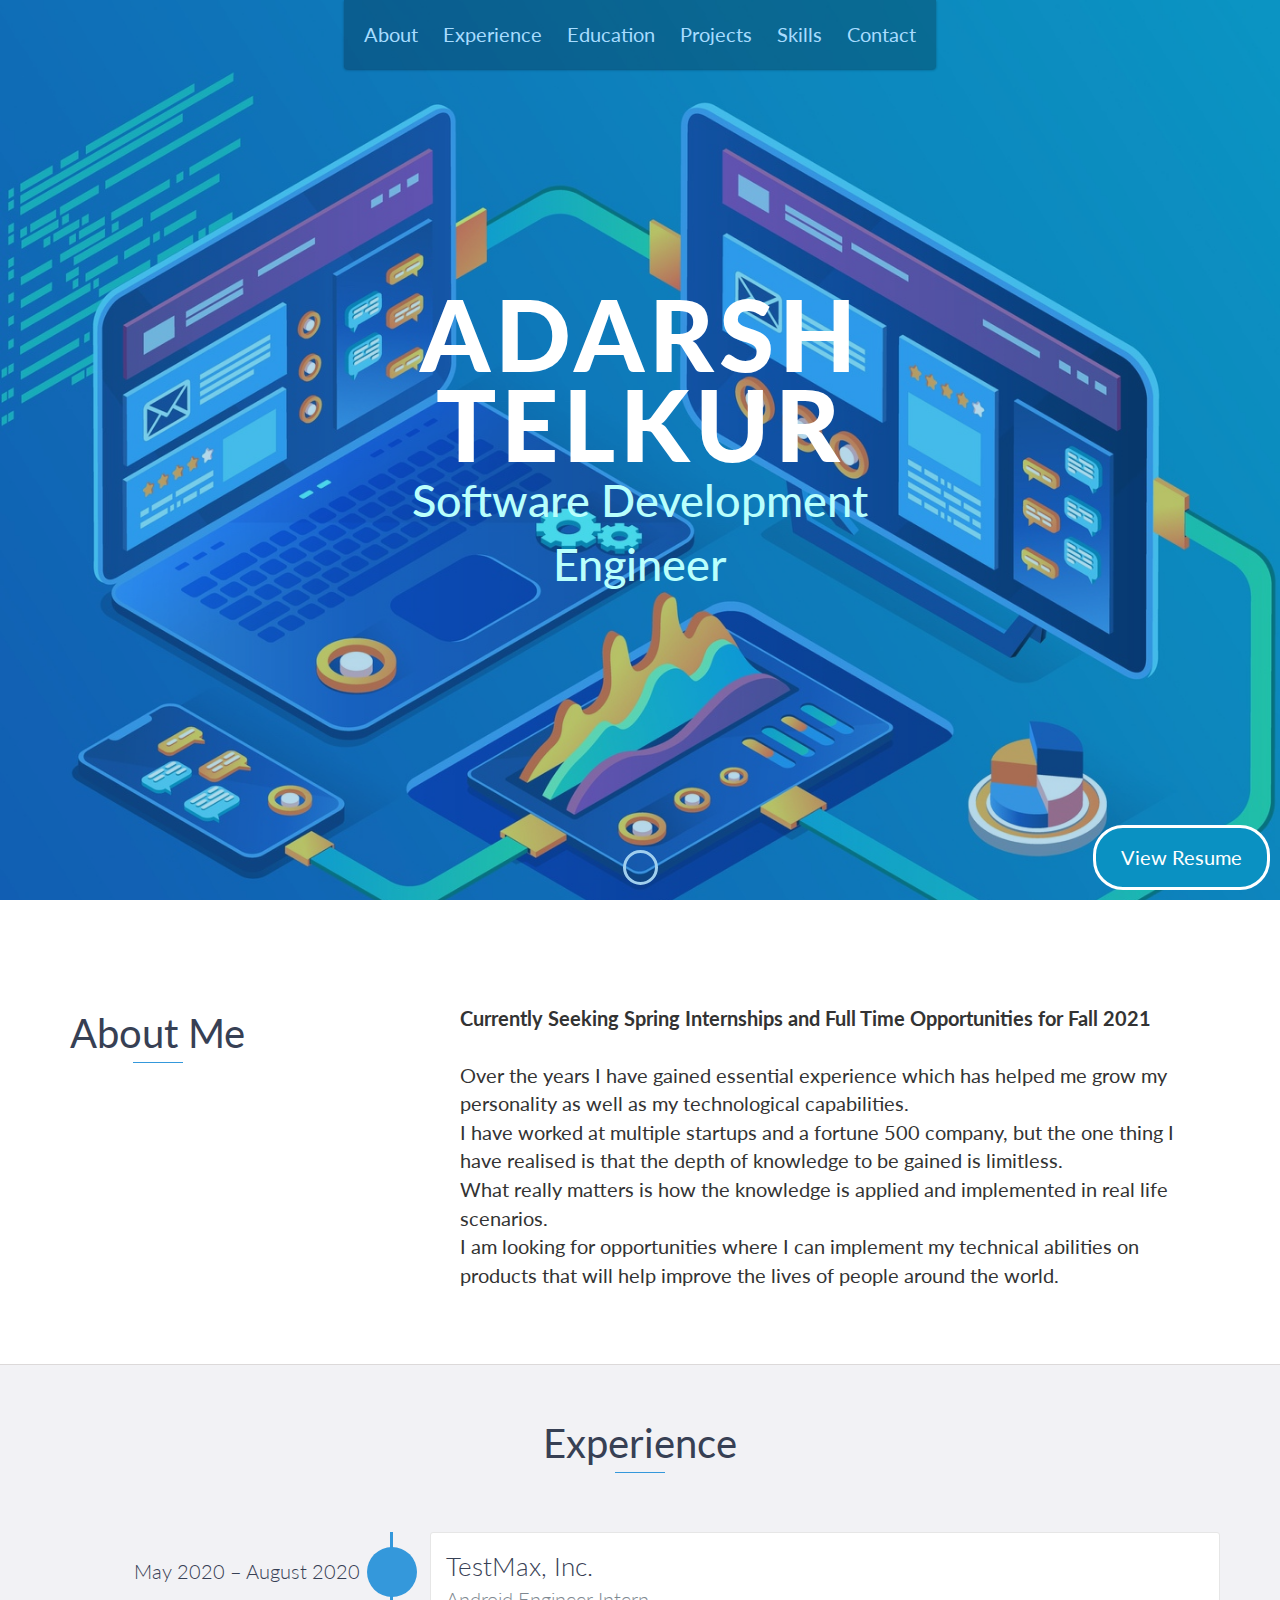
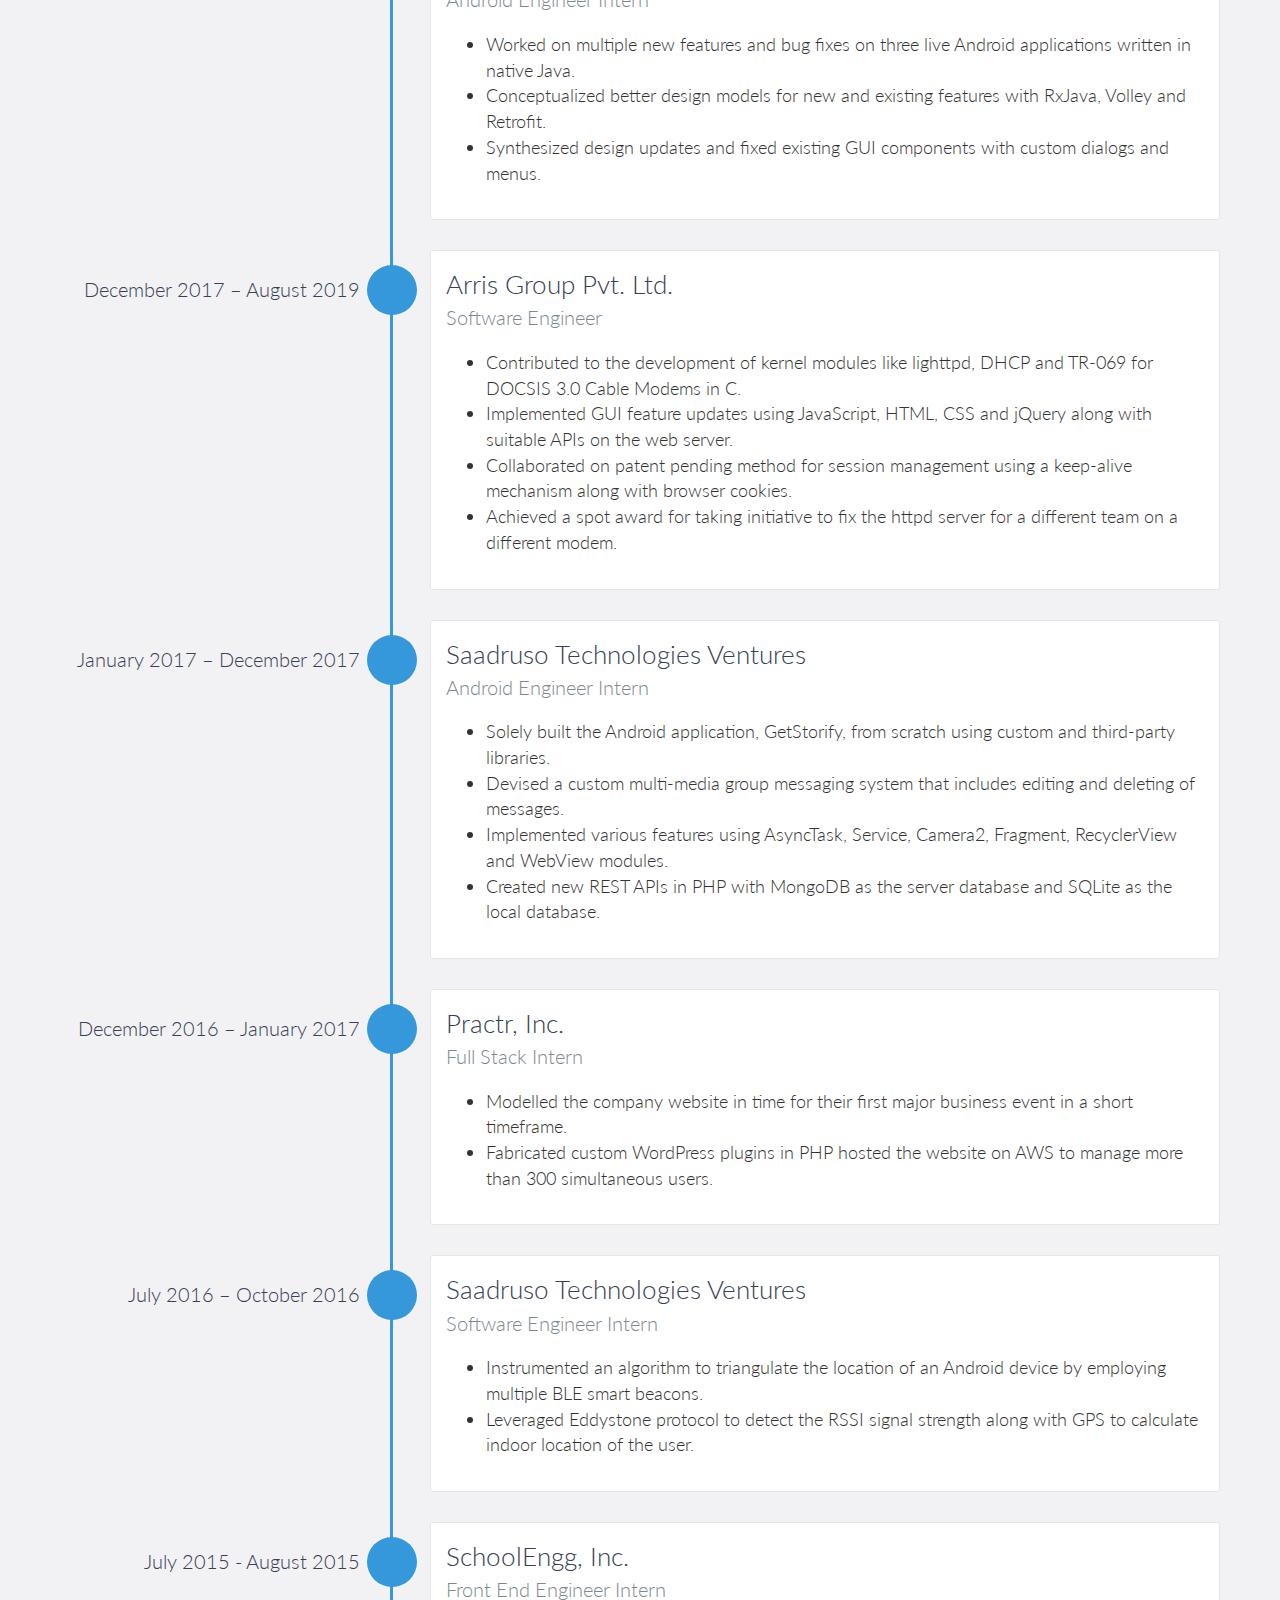
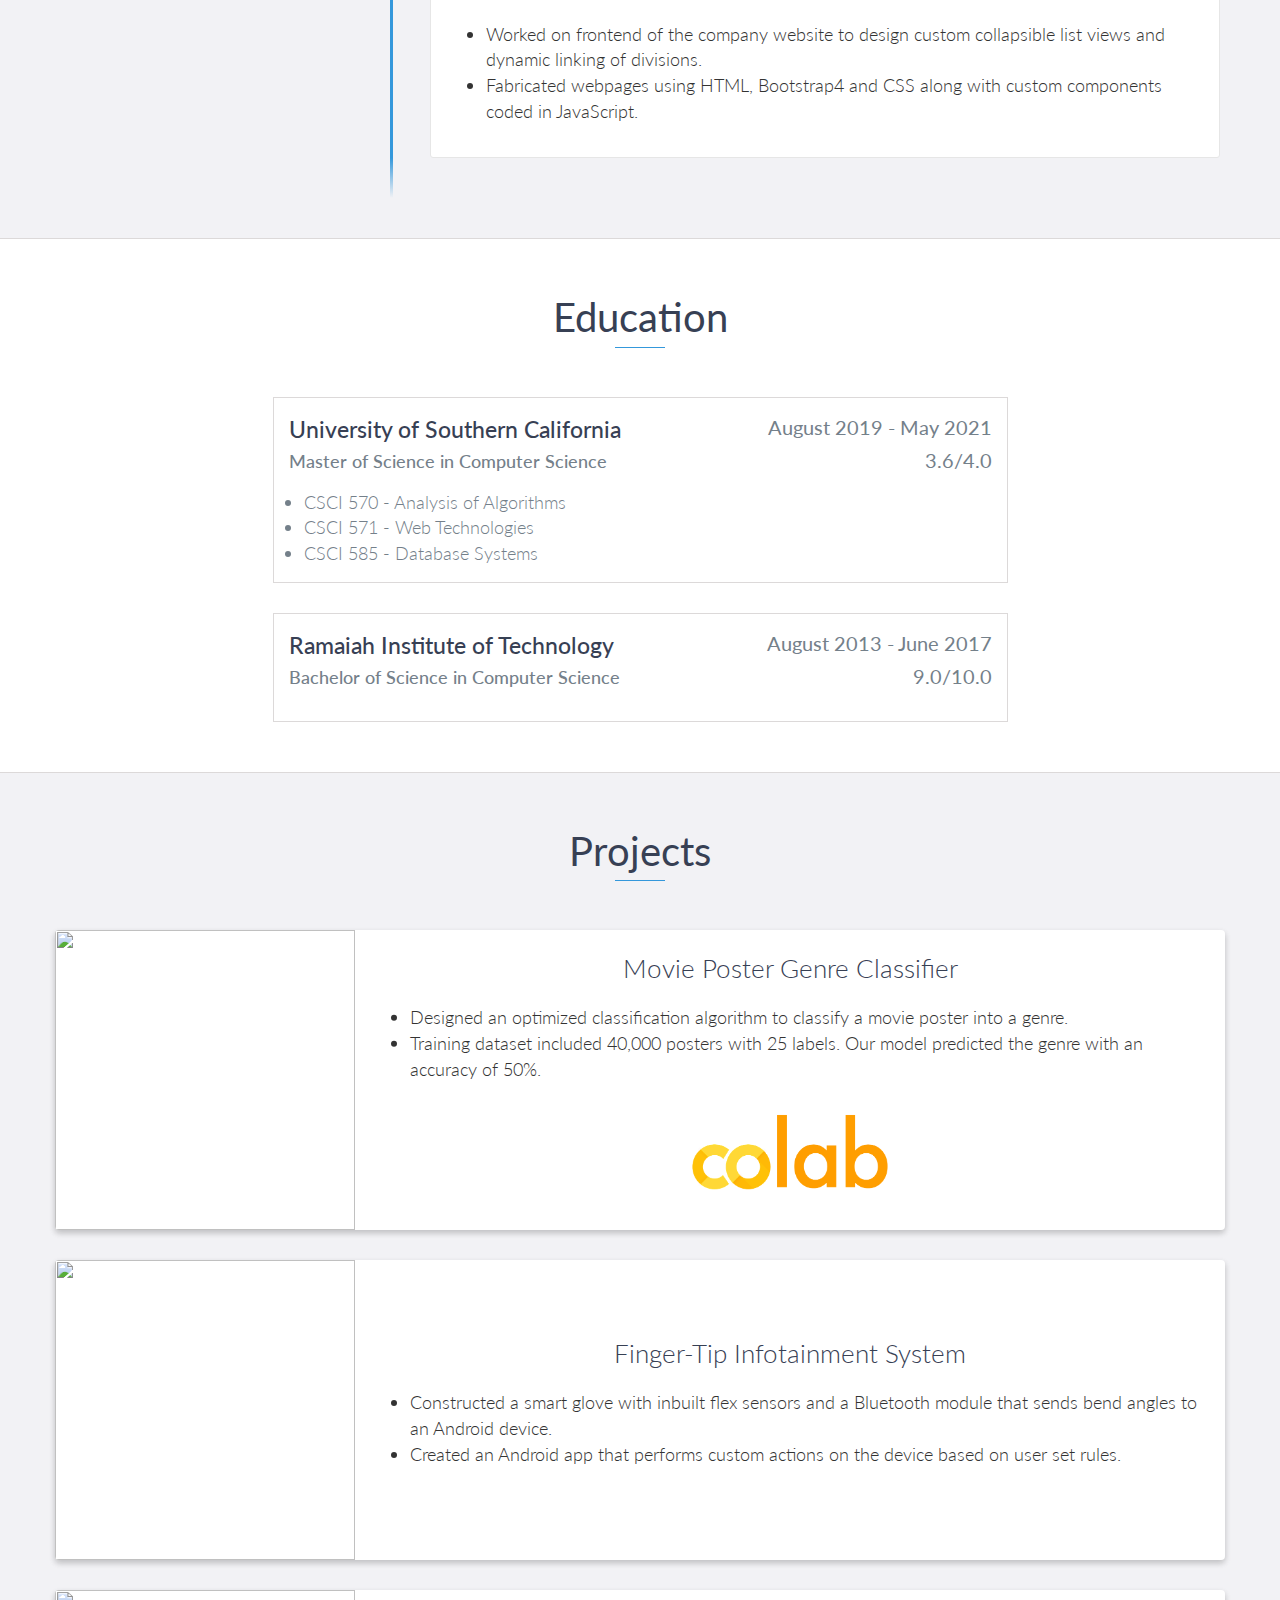
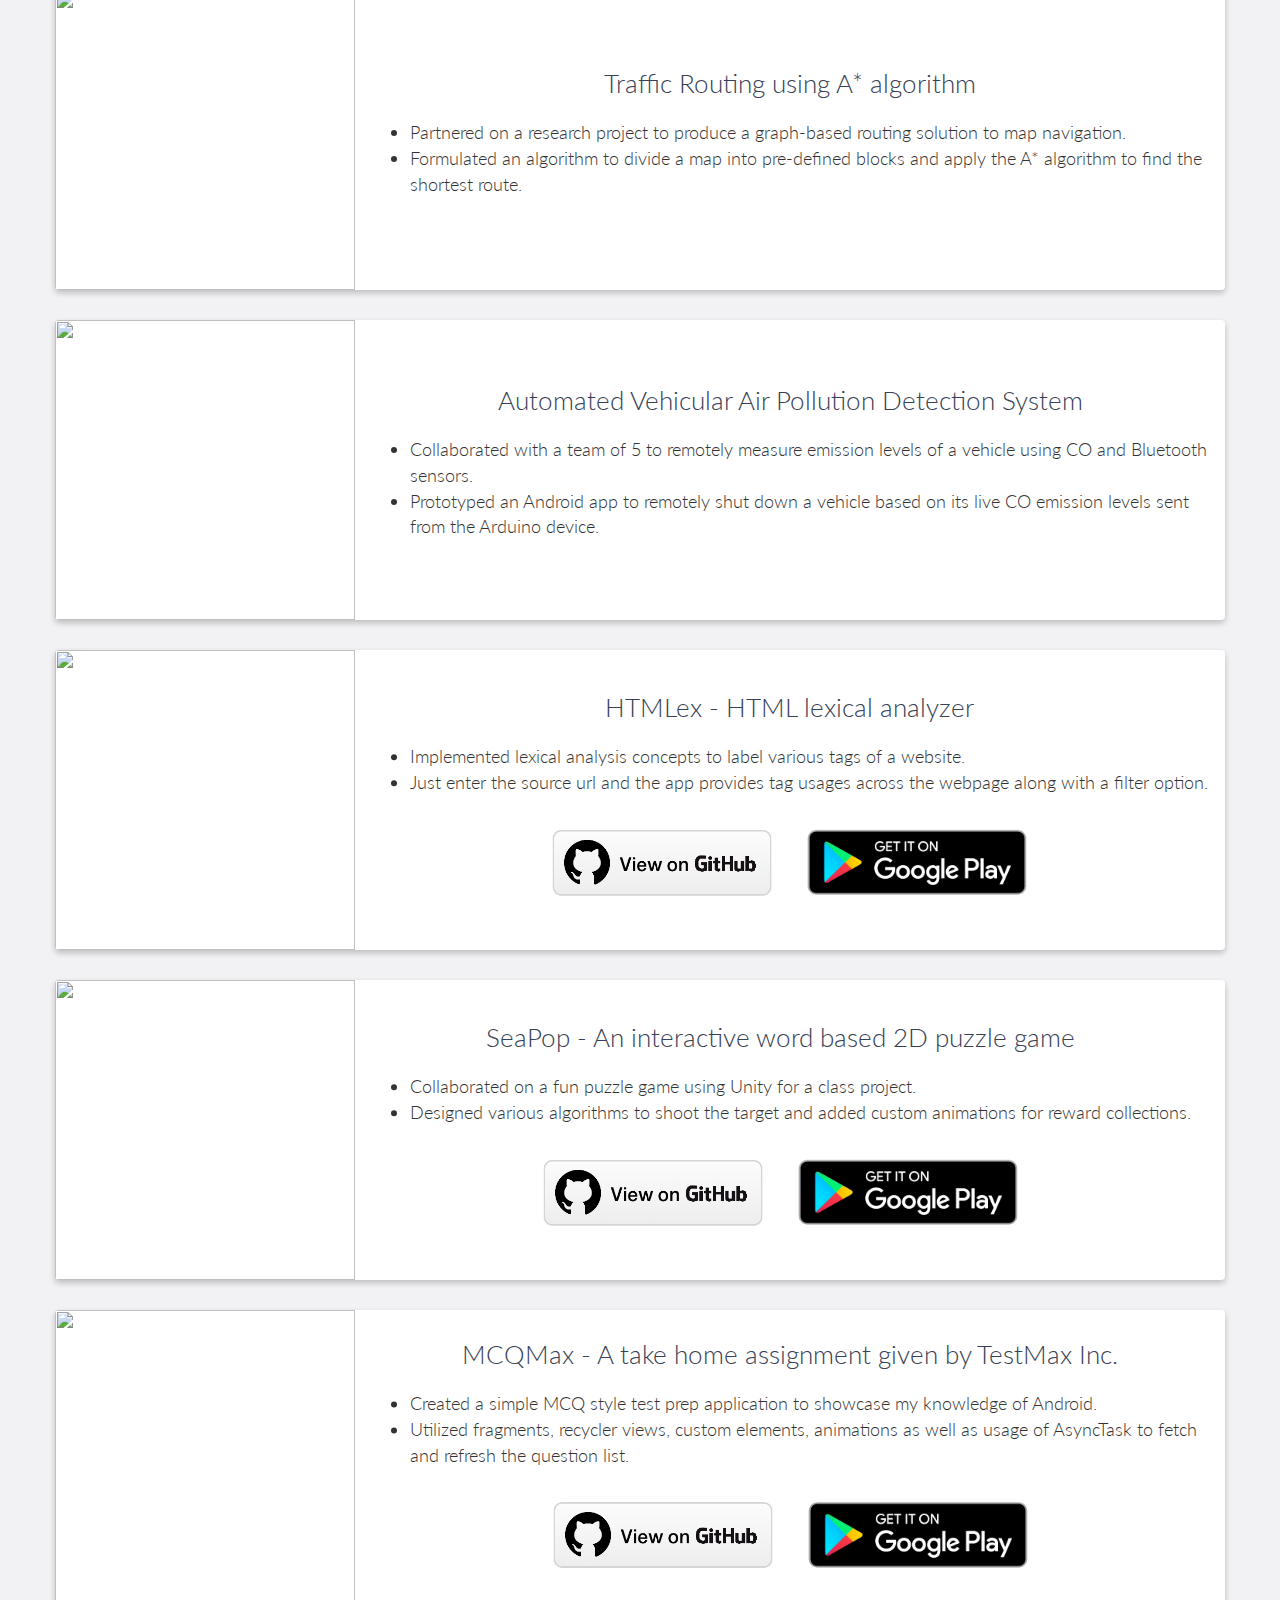
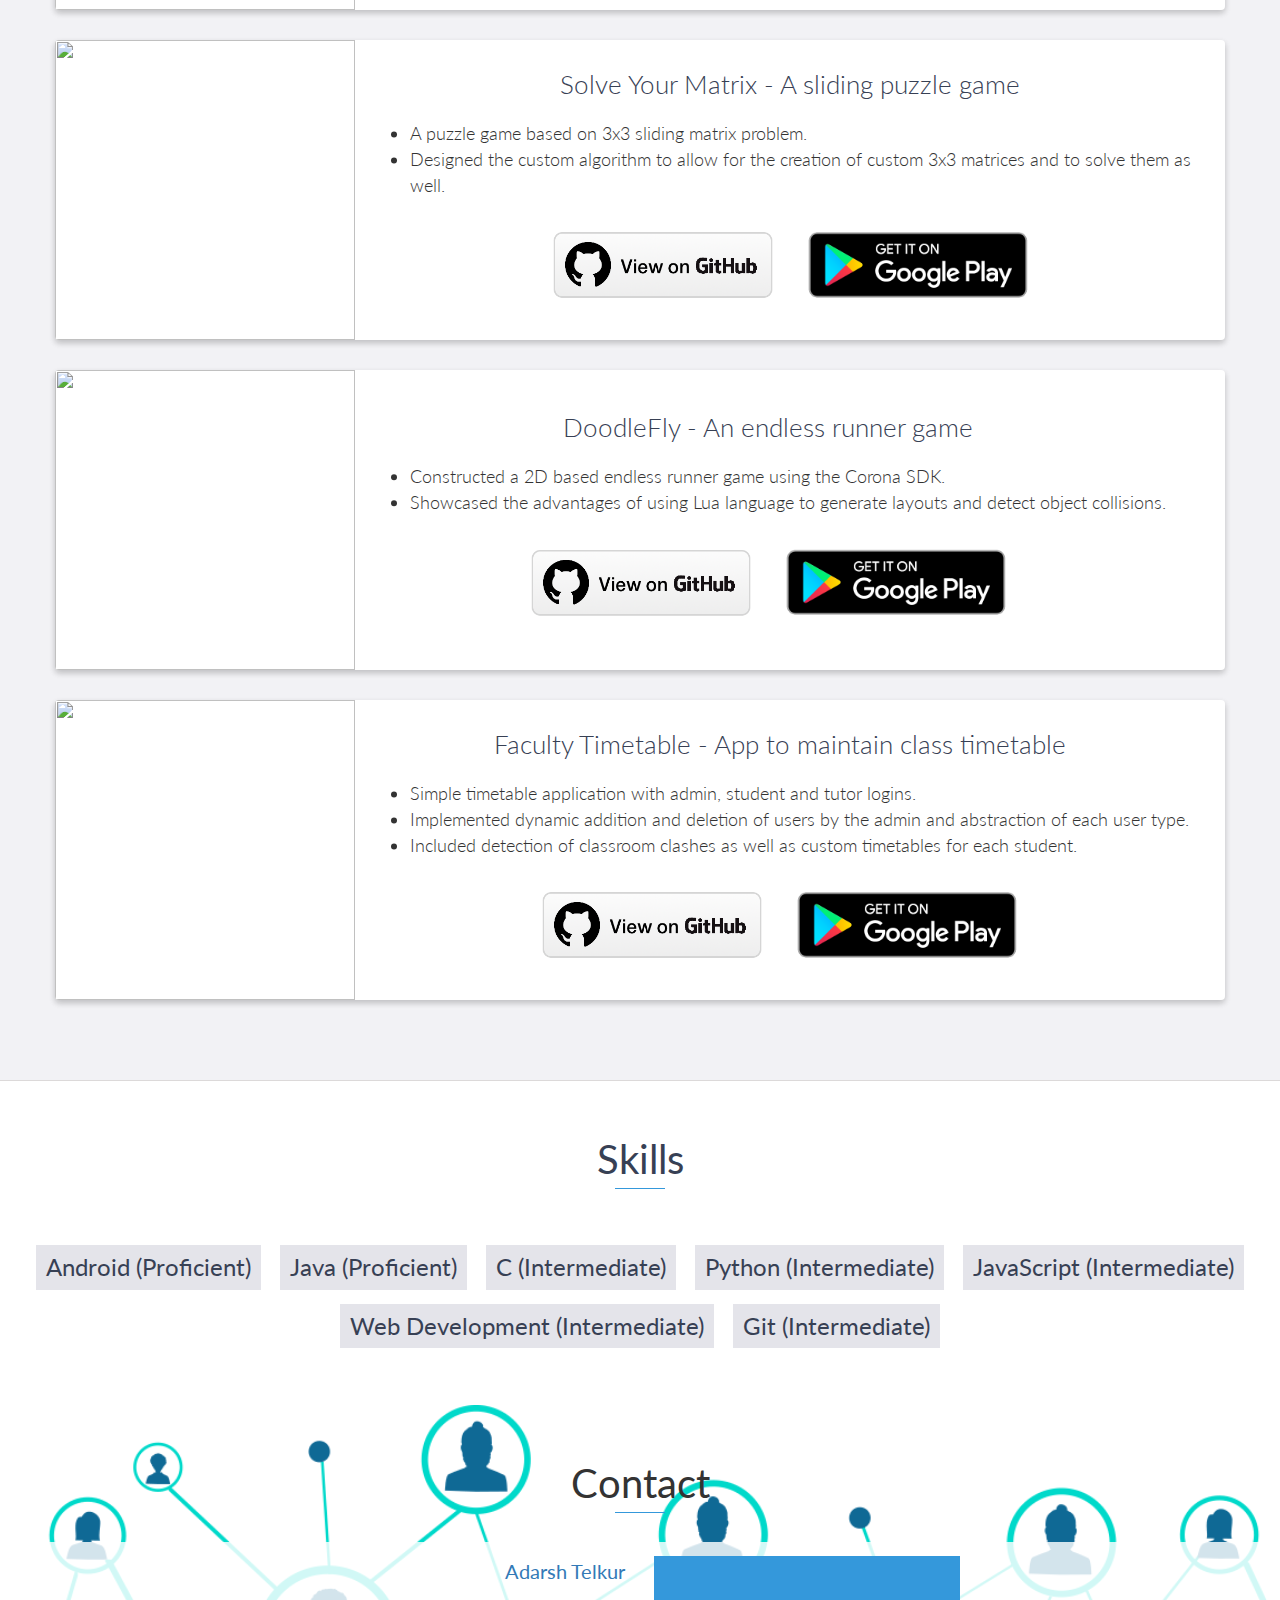
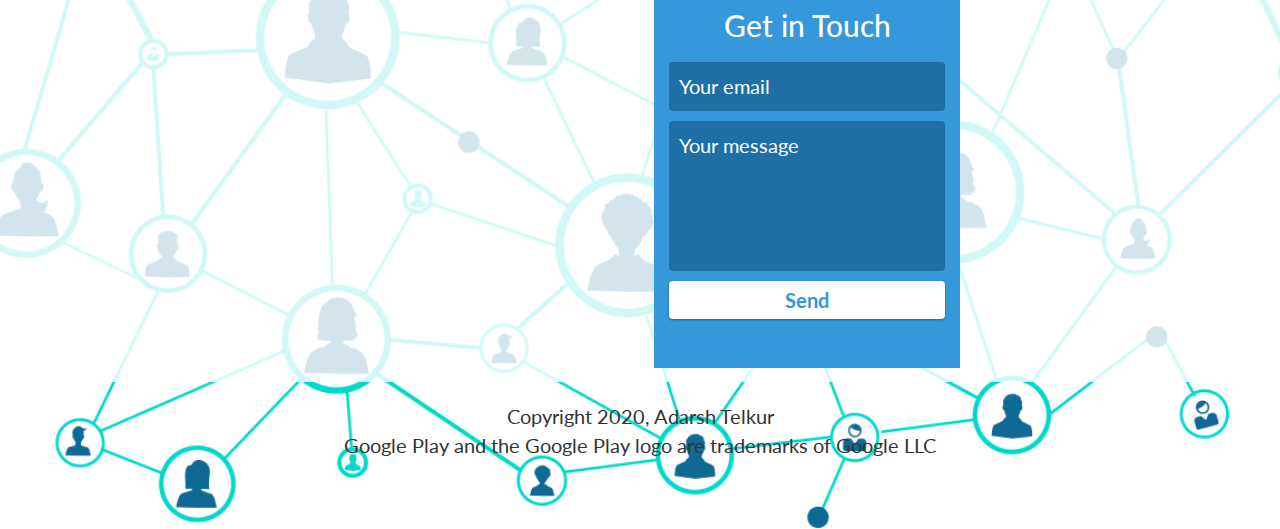
==== index.html @ 8cb365d1 "Updated projects and button style" ====
<!DOCTYPE html>
<html class="no-js" lang="en">
    <head>
        <meta charset="utf-8">
        <meta http-equiv="X-UA-Compatible" content="IE=edge">
        <meta name="viewport" content="width=device-width, initial-scale=1">
        <title>AD95's Portfolio</title>
        <link rel="apple-touch-icon" sizes="180x180" href="images/favicon_io/apple-touch-icon.png">
        <link rel="icon" type="image/png" sizes="32x32" href="images/favicon_io/favicon-32x32.png">
        <link rel="icon" type="image/png" sizes="16x16" href="images/favicon_io/favicon-16x16.png">
        <link rel="manifest" href="images/favicon_io/site.webmanifest">
        <link rel="shortcut icon" href="images/favicon_io/favicon.ico" type="image/x-icon">
        <link rel="icon" href="images/favicon_io/favicon.ico" type="image/x-icon">
        <link href="https://fonts.googleapis.com/css?family=Lato:300,400,700,900" rel="stylesheet">
        <link rel="stylesheet" href="libs/font-awesome/css/font-awesome.min.css">
        <link href="css/bootstrap.min.css" rel="stylesheet">
        <script type="text/javascript" src="https://platform.linkedin.com/badges/js/profile.js" async defer></script>
        <link href="css/styles.css" rel="stylesheet">
    </head>
    <body onload="onLoad()">
        <div>
            <a href="https://drive.google.com/file/d/1j2Y2Eafy0AMZUfgPCoRSjcNgciWOgmaM/view" target="_blank" class="btn-rounded-white">View Resume</a>
        </div>
        <div>
            <p class="btn-thanks" id="btn-thanks">Thank you for getting in touch!</p>
        </div>
        <div id="mobile-menu-open" class="shadow-large">
            <i class="fa fa-bars" aria-hidden="true"></i>
        </div>
        <!-- End #mobile-menu-toggle -->
        <header>
            <div id="mobile-menu-close">
                <span>Close</span>
                <i class="fa fa-times" aria-hidden="true"></i>
            </div>
            <ul id="menu" class="shadow">
                <li>
                    <a href="#about">About</a>
                </li>
                <li>
                    <a href="#experience">Experience</a>
                </li>
                <li>
                    <a href="#education">Education</a>
                </li>
                <li>
                    <a href="#projects">Projects</a>
                </li>
                <li>
                    <a href="#skills">Skills</a>
                </li>
                <li>
                    <a href="#contactme">Contact</a>
                </li>
            </ul>
        </header>
        <!-- End header -->
        <div id="lead">
            <div id="lead-content">
                <h1>Adarsh Telkur</h1>
                <h2>Software Development Engineer</h2>
            </div>
            <!-- End #lead-content -->
            <div id="lead-overlay"></div>
            <div id="lead-down">
                <span>
                    <i class="fa fa-chevron-down" aria-hidden="true"></i>
                </span>
            </div>
            <!-- End #lead-down -->
        </div>
        <!-- End #lead -->
        <div id="about">
            <div class="container">
                <div class="row">
                    <div class="col-md-4">
                        <h2 class="heading">About Me</h2>
                    </div>
                    <div class="col-md-8">
                        <br>
                        <b>Currently Seeking Spring Internships and Full Time Opportunities for Fall 2021</b>
                        <br/><br/>
                            Over the years I have gained essential experience which has helped me grow my personality as well as my technological capabilities.<br/>
                            I have worked at multiple startups and a fortune 500 company, but the one thing I have realised is that the depth of knowledge to be gained is limitless.<br/>
                            What really matters is how the knowledge is applied and implemented in real life scenarios.<br/>
                            I am looking for opportunities where I can implement my technical abilities on products that will help improve the lives of people around the world.<br/>
                    </div>
                </div>
            </div>
        </div>
        <!-- End #about -->
        <div id="experience" class="background-alt">
            <h2 class="heading">Experience</h2>
            <div id="experience-timeline">
                <div data-date="May 2020 – August 2020">
                    <h3>TestMax, Inc.</h3>
                    <h4>Android Engineer Intern</h4>
                    <p>
                    <ul>
                        <li>Worked on multiple new features and bug fixes on three live Android applications written in native Java.</li>
                        <li>Conceptualized better design models for new and existing features with RxJava, Volley and Retrofit.</li>
                        <li>Synthesized design updates and fixed existing GUI components with custom dialogs and menus.</li>
                    </ul>
                </div>
                <div data-date="December 2017 – August 2019">
                    <h3>Arris Group Pvt. Ltd.</h3>
                    <h4>Software Engineer</h4>
                    <p>
                    <ul>
                        <li>Contributed to the development of kernel modules like lighttpd, DHCP and TR-069 for DOCSIS 3.0 Cable Modems in C.</li>
                        <li>Implemented GUI feature updates using JavaScript, HTML, CSS and jQuery along with suitable APIs on the web server.</li>
                        <li>Collaborated on patent pending method for session management using a keep-alive mechanism along with browser cookies.</li>
                        <li>Achieved a spot award for taking initiative to fix the httpd server for a different team on a different modem.</li>
                    </ul>
                </div>
                <div data-date="January 2017 – December 2017">
                    <h3>Saadruso Technologies Ventures</h3>
                    <h4>Android Engineer Intern</h4>
                    <p>
                    <ul>
                        <li>Solely built the Android application, GetStorify, from scratch using custom and third-party libraries.</li>
                        <li>Devised a custom multi-media group messaging system that includes editing and deleting of messages.</li>
                        <li>Implemented various features using AsyncTask, Service, Camera2, Fragment, RecyclerView and WebView modules.</li>
                        <li>Created new REST APIs in PHP with MongoDB as the server database and SQLite as the local database.</li>
                    </ul>
                </div>
                <div data-date="December 2016 – January 2017">
                    <h3>Practr, Inc.</h3>
                    <h4>Full Stack Intern</h4>
                    <p>
                    <ul>
                        <li>Modelled the company website in time for their first major business event in a short timeframe.</li>
                        <li>Fabricated custom WordPress plugins in PHP hosted the website on AWS to manage more than 300 simultaneous users.</li>
                    </ul>
                </div>
                <div data-date="July 2016 – October 2016">
                    <h3>Saadruso Technologies Ventures</h3>
                    <h4>Software Engineer Intern</h4>
                    <p>
                    <ul>
                        <li>Instrumented an algorithm to triangulate the location of an Android device by employing multiple BLE smart beacons.</li>
                        <li>Leveraged Eddystone protocol to detect the RSSI signal strength along with GPS to calculate indoor location of the user.</li>
                    </ul>
                </div>
                <div data-date="July 2015 - August 2015">
                    <h3>SchoolEngg, Inc.</h3>
                    <h4>Front End Engineer Intern</h4>
                    <p>
                    <ul>
                        <li>Worked on frontend of the company website to design custom collapsible list views and dynamic linking of divisions.</li>
                        <li>Fabricated webpages using HTML, Bootstrap4 and CSS along with custom components coded in JavaScript.</li>
                    </ul>
                </div>
            </div>
        </div>
        <!-- End #experience -->
        <div id="education">
            <h2 class="heading">Education</h2>
            <div class="education-block">
                <h3>University of Southern California</h3>
                <span class="education-date">August 2019 - May 2021</span>
                <h4>Master of Science in Computer Science</h4>
                <span class="education-date">3.6/4.0</span>
                <p>
                <ul>
                    <li>CSCI 570 - Analysis of Algorithms</li>
                    <li>CSCI 571 - Web Technologies</li>
                    <li>CSCI 585 - Database Systems</li>
                </ul>
            </div>
            <!-- End .education-block -->
            <div class="education-block">
                <h3>Ramaiah Institute of Technology</h3>
                <span class="education-date">August 2013 - June 2017</span>
                <h4>Bachelor of Science in Computer Science</h4>
                <span class="education-date">9.0/10.0</span>
            </div>
            <!-- End .education-block -->
        </div>
        <!-- End #education -->
        <div id="projects" class="background-alt">
            <h2 class="heading">Projects</h2>
            <div class="container">
                <div class="row">
                    <div class="project shadow-large">
                        <div class="project-image">
                            <img src="https://cdn0.iconfinder.com/data/icons/data-science-2-1/66/92-512.png">
                        </div>
                        <!-- End .project-image -->
                        <div class="project-info">
                            <h3>Movie Poster Genre Classifier</h3>
                            <ul>
                                <li>Designed an optimized classification algorithm to classify a movie poster into a genre.</li>
                                <li>Training dataset included 40,000 posters with 25 labels. Our model predicted the genre with an accuracy of 50%.</li>
                            </ul>
                            <a href='https://colab.research.google.com/drive/1k4nUe8RZVTIAvn34UG3vPTvLh7dNjkJz?usp=sharing'>
                                <img alt="View on Colab" src="images/colab.png">
                            </a>
                        </div>
                        <!-- End .project-info -->
                    </div>
                    <!-- End .project -->
                    <div class="project shadow-large">
                        <div class="project-image">
                            <img src="https://www.researchgate.net/publication/324342729/figure/fig6/AS:613500527321091@1523281332239/The-flex-sensors-are-stitched-and-attached-to-the-hand-trainer-glove.png">
                        </div>
                        <!-- End .project-image -->
                        <div class="project-info">
                            <h3>Finger-Tip Infotainment System</h3>
                            <ul>
                                <li>Constructed a smart glove with inbuilt flex sensors and a Bluetooth module that sends bend angles to an Android device.</li>
                                <li>Created an Android app that performs custom actions on the device based on user set rules.</li>
                            </ul>
                        </div>
                        <!-- End .project-info -->
                    </div>
                    <!-- End .project -->
                    <div class="project shadow-large">
                        <div class="project-image">
                            <img src="https://i.ytimg.com/vi/pKnV6ViDpAI/hqdefault.jpg">
                        </div>
                        <!-- End .project-image -->
                        <div class="project-info">
                            <h3>Traffic Routing using A* algorithm</h3>
                            <ul>
                                <li>Partnered on a research project to produce a graph-based routing solution to map navigation.</li>
                                <li>Formulated an algorithm to divide a map into pre-defined blocks and apply the A* algorithm to find the shortest route.</li>
                            </ul>
                        </div>
                        <!-- End .project-info -->
                    </div>
                    <!-- End .project -->
                    <div class="project shadow-large">
                        <div class="project-image">
                            <img src="https://d2imkaiqu95sh.cloudfront.net/landing/img/CoMonitoringCircuit.png">
                        </div>
                        <!-- End .project-image -->
                        <div class="project-info">
                            <h3>Automated Vehicular Air Pollution Detection System</h3>
                            <ul>
                                <li>Collaborated with a team of 5 to remotely measure emission levels of a vehicle using CO and Bluetooth sensors.</li>
                                <li>Prototyped an Android app to remotely shut down a vehicle based on its live CO emission levels sent from the Arduino device.</li>
                            </ul>
                        </div>
                        <!-- End .project-info -->
                    </div>
                    <!-- End .project -->
                    <div class="project shadow-large">
                        <div class="project-image">
                            <img src="https://play-lh.googleusercontent.com/oAtVwCAqAGkixyEr1jFE2EX3OYGYaoi2-MI97CY0MBPCI4tfCLTvfcIOZkJetPlKxhQ=s180-rw">
                        </div>
                        <!-- End .project-image -->
                        <div class="project-info">
                            <h3>HTMLex - HTML lexical analyzer</h3>
                            <ul>
                                <li>Implemented lexical analysis concepts to label various tags of a website.</li>
                                <li>Just enter the source url and the app provides tag usages across the webpage along with a filter option.</li>
                            </ul>
                            <a href='https://github.com/AD95/HTMLex'>
                                <img alt="View on GitHub" src="images/view_on_github.png">
                            </a>
                            <a href='https://play.google.com/store/apps/details?id=com.ad95.htmlex&pcampaignid=pcampaignidMKT-Other-global-all-co-prtnr-py-PartBadge-Mar2515-1'>
                                <img alt='Get it on Google Play' src='images/google-play-badge.png'/>
                            </a>
                        </div>
                        <!-- End .project-info -->
                    </div>
                    <!-- End .project -->
                    <div class="project shadow-large">
                        <div class="project-image">
                            <img src="https://play-lh.googleusercontent.com/SNoWyoAN4x4dkSX_OXOLuXg2QMLVF38FADZzTgVSVKijE8taPt725G32u54fheQEfQE=s180-rw">
                        </div>
                        <!-- End .project-image -->
                        <div class="project-info">
                            <h3>SeaPop - An interactive word based 2D puzzle game</h3>
                            <ul>
                                <li>Collaborated on a fun puzzle game using Unity for a class project.</li>
                                <li>Designed various algorithms to shoot the target and added custom animations for reward collections.</li>
                            </ul>
                            <a href='https://github.com/AD95/JellyFish'>
                                <img alt="View on GitHub" src="images/view_on_github.png">
                            </a>
                            <a href='https://play.google.com/store/apps/details?id=com.ad95.jellyfish&pcampaignid=pcampaignidMKT-Other-global-all-co-prtnr-py-PartBadge-Mar2515-1'>
                                <img alt='Get it on Google Play' src='images/google-play-badge.png'/>
                            </a>
                        </div>
                        <!-- End .project-info -->
                    </div>
                    <!-- End .project -->
                    <div class="project shadow-large">
                        <div class="project-image">
                            <img src="https://play-lh.googleusercontent.com/Wd0ILBsT02Lk1TPN2jcUBzLGx8ckIkP8JKWLXTHTkg5xqwvgcm5eDV5J7eUDiY_LgxA=s180-rw">
                        </div>
                        <!-- End .project-image -->
                        <div class="project-info">
                            <h3>MCQMax - A take home assignment given by TestMax Inc.</h3>
                            <ul>
                                <li>Created a simple MCQ style test prep application to showcase my knowledge of Android.</li>
                                <li>Utilized fragments, recycler views, custom elements, animations as well as usage of AsyncTask to fetch and refresh the question list.</li>
                            </ul>
                            <a href='https://github.com/AD95/MCQMax'>
                                <img alt="View on GitHub" src="images/view_on_github.png">
                            </a>
                            <a href='https://play.google.com/store/apps/details?id=com.ad95.mcqmax&pcampaignid=pcampaignidMKT-Other-global-all-co-prtnr-py-PartBadge-Mar2515-1'>
                                <img alt='Get it on Google Play' src='images/google-play-badge.png'/>
                            </a>
                        </div>
                        <!-- End .project-info -->
                    </div>
                    <!-- End .project -->
                    <div class="project shadow-large">
                        <div class="project-image">
                            <img src="https://play-lh.googleusercontent.com/qr10_dCVrgi8Hj04-pkbOtJCrieUtrEgqjs58nsuawU4WWvTuEmP4VP_0tZHeR0_a94=s180-rw">
                        </div>
                        <!-- End .project-image -->
                        <div class="project-info">
                            <h3>Solve Your Matrix - A sliding puzzle game</h3>
                            <ul>
                                <li>A puzzle game based on 3x3 sliding matrix problem.</li>
                                <li>Designed the custom algorithm to allow for the creation of custom 3x3 matrices and to solve them as well.</li>
                            </ul>
                            <a href='https://github.com/AD95/SolveYourMatrix'>
                                <img alt="View on GitHub" src="images/view_on_github.png">
                            </a>
                            <a href='https://play.google.com/store/apps/details?id=com.ad95.solveyourmatrix&pcampaignid=pcampaignidMKT-Other-global-all-co-prtnr-py-PartBadge-Mar2515-1'>
                                <img alt='Get it on Google Play' src='images/google-play-badge.png'/>
                            </a>
                        </div>
                        <!-- End .project-info -->
                    </div>
                    <!-- End .project -->
                    <div class="project shadow-large">
                        <div class="project-image">
                            <img src="https://play-lh.googleusercontent.com/Q1WzDdtwOD-6F4H4TifeCsV4VjQfZyI9Ubtt_R0b1kjVHG9wxfa6wb0hMF2_wxXgMq0=s180-rw">
                        </div>
                        <!-- End .project-image -->
                        <div class="project-info">
                            <h3>DoodleFly - An endless runner game</h3>
                            <ul>
                                <li>Constructed a 2D based endless runner game using the Corona SDK.</li>
                                <li>Showcased the advantages of using Lua language to generate layouts and detect object collisions.</li>
                            </ul>
                            <a href='https://github.com/AD95/Doodle-Fly'>
                                <img alt="View on GitHub" src="images/view_on_github.png">
                            </a>
                            <a href='https://play.google.com/store/apps/details?id=com.ad95.Doodle_Fly&pcampaignid=pcampaignidMKT-Other-global-all-co-prtnr-py-PartBadge-Mar2515-1'>
                                <img alt='Get it on Google Play' src='images/google-play-badge.png'/>
                            </a>
                        </div>
                        <!-- End .project-info -->
                    </div>
                    <!-- End .project -->
                    <div class="project shadow-large">
                        <div class="project-image">
                            <img src="https://github.com/AD95/FacultyTimetable/blob/master/src/main/res/drawable/timetable.png?raw=true">
                        </div>
                        <!-- End .project-image -->
                        <div class="project-info">
                            <h3>Faculty Timetable - App to maintain class timetable</h3>
                            <ul>
                                <li>Simple timetable application with admin, student and tutor logins.</li>
                                <li>Implemented dynamic addition and deletion of users by the admin and abstraction of each user type.</li>
                                <li>Included detection of classroom clashes as well as custom timetables for each student.</li>
                            </ul>
                            <a href='https://github.com/AD95/FacultyTimetable'>
                                <img alt="View on GitHub" src="images/view_on_github.png">
                            </a>
                            <a href='https://play.google.com/store/apps/details?id=com.ad95.Doodle_Fly&pcampaignid=pcampaignidMKT-Other-global-all-co-prtnr-py-PartBadge-Mar2515-1'>
                                <img alt='Get it on Google Play' src='images/google-play-badge.png'/>
                            </a>
                        </div>
                        <!-- End .project-info -->
                    </div>
                    <!-- End .project -->
                </div>
            </div>
        </div>
        <!-- End #projects -->
        <div id="skills">
            <h2 class="heading">Skills</h2>
            <ul>
                <li>Android (Proficient)</li>
                <li>Java (Proficient)</li>
                <li>C (Intermediate)</li>
                <li>Python (Intermediate)</li>
                <li>JavaScript (Intermediate)</li>
                <li>Web Development (Intermediate)</li>
                <li>Git (Intermediate)</li>
            </ul>
        </div>
        <!-- End #skills -->
        <div id="contactme">
            <h2 class="heading">Contact</h2>
            <div class="row overlay">
                <div class="col-md-6" style="justify-content: flex-end;display: flex;padding: 15px;">
                    <div class="LI-profile-badge" data-version="v1" data-size="large" data-locale="en_US" data-type="vertical" data-theme="light" data-vanity="adarsh-telkur">
                        <a class="LI-simple-link" href='https://www.linkedin.com/in/adarsh-telkur?trk=profile-badge'>Adarsh Telkur</a>
                    </div>
                </div>
                <div class="col-md-6" style="display: flex;justify-content: left;padding: 14px;max-width: 660px;">
                    <div id="contact">
                        <h2>Get in Touch</h2>
                        <div id="contact-form">
                            <form method="POST" action="https://formspree.io/mvowyznn">
                                <input type="hidden" name="_subject" value="Contact request from ad95.github.io">
                                <input type="hidden" name="_next" value="//ad95.github.io/?submitted=true"/>
                                <input type="email" name="_replyto" placeholder="Your email" required="">
                                <textarea name="message" placeholder="Your message" required=""></textarea>
                                <button type="submit">Send</button>
                            </form>
                        </div>
                        <!-- End #contact-form -->
                    </div>
                </div>
            </div>
            <div class="row">
                <p>
                    Copyright 2020, Adarsh Telkur<br/>
                    Google Play and the Google Play logo are trademarks of Google LLC
                </p>
            </div>
        </div>
        <!-- End #contact -->
        <!-- End footer -->
        <script src="https://ajax.googleapis.com/ajax/libs/jquery/1.12.4/jquery.min.js"></script>
        <script src="js/scripts.js"></script>

    </body>
</html>
---- css/styles.css ----
/*!
    Title: Dev Portfolio Template
    Version: 1.2.2
    Last Change: 03/25/2020
    Author: Ryan Fitzgerald
    Repo: https://github.com/RyanFitzgerald/devportfolio-template
    Issues: https://github.com/RyanFitzgerald/devportfolio-template/issues

    Description: This file contains all the styles associated with the page
    that don't come from third party libraries. This file gets compiled using
    Gulp and send to the /css folder which is then loaded on the page.
*/
body {
    font-family: 'Lato', sans-serif;
    font-size: 20px;
}

body.active {
    overflow: hidden;
    z-index: -1
}

.no-js #experience-timeline>div {
    background: #fff;
    padding: 10px;
    margin-bottom: 10px;
    border: 1px solid #dcd9d9
}

.no-js #experience-timeline>div h3 {
    font-size: 1.5em;
    font-weight: 300;
    color: #374054;
    display: inline-block;
    margin: 0
}

.no-js #experience-timeline>div h4 {
    font-size: 1.2em;
    font-weight: 300;
    color: #7e8890;
    margin: 0 0 15px 0
}

.no-js #experience-timeline>div p {
    color: #74808a;
    font-size: 0.9em;
    margin: 0
}

.no-js #experience-timeline:before,.no-js #experience-timeline:after {
    content: none
}

@keyframes dropHeader {
    0% {
        transform: translateY(-100%)
    }

    100% {
        transform: translateY(0)
    }
}

header {
    position: absolute;
    top: 0;
    left: 0;
    right: 0;
    text-align: center;
    z-index: 10;
    animation-name: dropHeader;
    animation-iteration-count: 1;
    animation-timing-function: ease;
    animation-duration: 0.75s
}

header ul {
    display: inline-block;
    background: rgb(0 3 4 / 23%);
    text-align: center;
    padding: 10px;
    margin: 0;
    border-bottom-right-radius: 4px;
    border-bottom-left-radius: 4px;
}

header li {
    display: inline-block
}

header a {
    display: block;
    color: #a7dcff;
    padding: 10px;
}

header a:hover {
    color: #d3f1ff;
    text-decoration: none;
    background: rgb(4 138 206);
    border-radius: 4px;
}

header a:focus {
    color: #ffffff;
    text-decoration: none;
}

header.active {
    display: flex;
    background: #a52a2ad1;
}

header.sticky {
    position: fixed;
    z-index: 999
}

#menu.active {
    display: block
}

#mobile-menu-open {
    display: none;
    cursor: pointer;
    position: fixed;
    right: 15px;
    top: 10px;
    color: #3498db;
    font-size: 1.5em;
    z-index: 20;
    padding: 0 7px;
    border-radius: 4px;
    background: #fff
}

#mobile-menu-close {
    display: none;
    text-align: right;
    width: 100%;
    background: #fff;
    font-size: 1.5em;
    padding-right: 15px;
    padding-top: 10px;
    cursor: pointer;
    color: #3498db;
}

#mobile-menu-close span {
    font-size: 0.5em;
    text-transform: uppercase
}

#mobile-menu-close i {
    vertical-align: middle
}

footer {
    padding: 50px 0
}

.copyright {
    padding-top: 20px
}

.copyright p {
    margin: 0;
    color: #74808a
}

.top {
    text-align: center;
    float: none;
}

.top span {
    cursor: pointer;
    display: block;
    margin: 15px auto 0 auto;
    width: 35px;
    height: 35px;
    border-radius: 50%;
    border: 3px solid #b9bfc4;
    text-align: center
}

.top i {
    color: #74808a
}

.social {
    text-align: right
}

.social ul {
    margin: 5px 0 0 0;
    padding: 0
}

.social li {
    display: inline-block;
    font-size: 1.25em;
    list-style: none
}

.social a {
    display: block;
    color: #74808a;
    padding: 10px
}

.social a:hover {
    color: #3498db
}

.btn-rounded-white {
    position: fixed;
    right: 0;
    bottom: 0;
    z-index: 11;
    margin: 10px 10px 10px 10px;
    float: right;
    display: inline-block;
    color: #fff;
    padding: 15px 25px;
    border: 3px solid #ffffff;
    background: #0a91c2;
    border-radius: 30px;
    transition: .5s ease all;
    align-content: end;
}

.btn-rounded-white:hover {
    color: #0a91c2 !important;
    background: #fff;
    text-decoration: none;
    border: 3px solid #0a91c2;
}

.btn-rounded-white:focus {
    outline: none !important;
    border: none !important;
    color: white;
    text-decoration: none;
    -webkit-box-shadow: none !important;
    box-shadow: none !important;
}

.btn-thanks {
    position: fixed;
    left: 0;
    bottom: 0;
    z-index: 11;
    margin: 10px 10px 10px 10px;
    float: left;
    display: none;
    color: #fff;
    padding: 15px 25px;
    border: 3px solid #ffffff;
    background: #0a91c2;
    border-radius: 30px;
    transition: .5s ease all;
    align-content: end;
}

.shadow {
    box-shadow: 0 1px 3px rgba(0,0,0,0.12),0 1px 2px rgba(0,0,0,0.24)
}

.shadow-large {
    box-shadow: 0 3px 6px rgba(0,0,0,0.08),0 3px 6px rgba(0,0,0,0.15)
}

.heading {
    position: relative;
    display: inline-block;
    font-size: 2em;
    font-weight: 400;
    margin: 0 0 30px 0;
}

.heading:after {
    position: absolute;
    content: '';
    top: 100%;
    height: 1px;
    width: 50px;
    left: 0;
    right: 0;
    margin: 0 auto;
    background: #3498db
}

.background-alt {
    background: #f2f2f5;
}

#experience ul {
    font-size: 0.9em;
    font-weight: 300;
    }

#projects ul {
    font-size: 0.9em;
    font-weight: 300;
    text-align: left;
    }

#lead {
    position: relative;
    height: 100vh;
    min-height: 500px;
    max-height: 1080px;
    background: url(../images/lead-bg.jpg);
    background-repeat: no-repeat;
    padding: 15px;
    overflow: hidden;
    background-position-x: center;
    background-size: cover;
}

#lead-content {
    position: absolute;
    z-index: 10;
    top: 50%;
    left: 50%;
    transform: translate(-50%, -50%);
    text-align: center
}

#lead-content h1,#lead-content h2 {
    margin: 0
}

#lead-content h1 {
    color: #fff;
    font-weight: 900;
    font-size: 5em;
    text-transform: uppercase;
    letter-spacing: 0.05em;
    line-height: 0.9em
}

#lead-content h2 {
    color: #b9fffc;
    font-weight: 500;
    font-size: 2.25em;
    margin-bottom: 15px;
}

#lead-overlay {
    position: absolute;
    height: 100%;
    width: 100%;
    top: 0;
    right: 0;
    bottom: 0;
    left: 0;
    background: rgb(22 131 189 / 31%);
    z-index: 1;
}

#lead-down {
    position: absolute;
    left: 0;
    right: 0;
    width: 100%;
    text-align: center;
    z-index: 10;
    bottom: 15px;
    color: #fff
}

#lead-down span {
    cursor: pointer;
    display: block;
    margin: 0 auto;
    width: 35px;
    height: 35px;
    border-radius: 50%;
    border: 3px solid #a0cfee;
    text-align: center
}

#lead-down i {
    animation: pulsate 1.5s ease;
    animation-iteration-count: infinite;
    padding-top: 5px
}

@keyframes pulsate {
    0% {
        transform: scale(1, 1)
    }

    50% {
        transform: scale(1.2, 1.2)
    }

    100% {
        transform: scale(1, 1)
    }
}

#about {
    padding: 75px 15px;
    border-bottom: 1px solid #dcd9d9
}

#about h2 {
    color: #374054;
    margin: 30px 0 0 0;
}

#about p {
    color: #74808a;
    margin: 0
}

#experience {
    padding: 50px 15px;
    text-align: center;
    border-bottom: 1px solid #dcd9d9;
}

#experience h2 {
    color: #374054
}

#experience-timeline {
    margin: 30px auto 0 auto;
    position: relative;
    max-width: 1160px;
}

#experience-timeline:before {
    position: absolute;
    content: '';
    top: 0;
    bottom: 0;
    left: 330px;
    right: auto;
    height: 100%;
    width: 3px;
    background: #3498db;
    z-index: 0
}

#experience-timeline:after {
    position: absolute;
    content: '';
    width: 3px;
    height: 40px;
    background: #3498db;
    background: linear-gradient(to bottom, #3498db, rgba(52,152,219,0));
    top: 100%;
    left: 330px;
}

.vtimeline-content {
    margin-left: 370px;
    background: #fff;
    border: 1px solid #e6e6e6;
    padding: 15px;
    border-radius: 3px;
    text-align: left;
}

.vtimeline-content h3 {
    font-size: 1.3em;
    font-weight: 300;
    color: #374054;
    display: inline-block;
    margin: 0;
}

.vtimeline-content h4 {
    font-size: 1em;
    font-weight: 300;
    color: #7e8890;
    margin: 0 0 15px 0;
}

.vtimeline-content p {
    color: #74808a;
    font-size: 0.9em;
    margin: 0
}

.vtimeline-point {
    position: relative;
    display: block;
    vertical-align: top;
    margin-bottom: 30px
}

.vtimeline-icon {
    position: relative;
    color: #fff;
    width: 50px;
    height: 50px;
    background: #3498db;
    border-radius: 50%;
    float: left;
    z-index: 99;
    margin-left: 307px;
    top: 15px;
}

.vtimeline-icon i {
    display: block;
    font-size: 1.5em;
    margin-top: 10px;
}

.vtimeline-date {
    width: 300px;
    text-align: right;
    position: absolute;
    left: 0;
    top: 25px;
    font-weight: 300;
    color: #374054;
}

#education {
    padding: 50px 15px 20px 15px;
    border-bottom: 1px solid #dcd9d9;
    text-align: center
}

#education h2 {
    color: #374054;
    margin-bottom: 50px
}

.education-block {
    max-width: 735px;
    margin: 0 auto 30px auto;
    padding: 15px;
    border: 1px solid #dcd9d9;
    text-align: left;
}

.education-block h3 {
    display: inline-block;
    font-weight: 500;
    margin: 0;
    color: #374054;
}

.education-block span {
    color: #74808a;
    float: right
}

.education-block h4 {
    color: #74808a;
    display: inline-block;
    clear: both;
    font-weight: 500;
    margin: 0 0 15px 0;
    font-size: 0.9em;
}

.education-block p,.education-block ul {
    margin: 0;
    color: #74808a;
    font-size: 0.9em;
    font-weight: 300;
}

.education-block ul {
    padding: 0 0 0 15px
}

#projects {
    padding: 50px 15px;
    border-bottom: 1px solid #dcd9d9;
    text-align: center
}

#projects a img{
    width: 250px;
    height: auto;
}
#projects h2 {
    color: #374054;
    margin-bottom: 50px
}

.project {
    position: relative;
    margin: 0 auto 30px auto;
    overflow: hidden;
    background: #fff;
    border-radius: 4px
}

.project-image {
    float: left
}

.project-info {
    position: absolute;
    top: 50%;
    transform: translateY(-50%);
    margin-left: 300px;
    padding: 15px
}

.project-info h3 {
    font-size: 1.3em;
    font-weight: 300;
    color: #374054;
    margin: 0 0 15px 0
}

.project-info p {
    color: #74808a;
    margin: 0 0 15px 0;
    font-size: 0.9em
}

.no-image .project-info {
    position: relative;
    margin: 0;
    padding: 30px 15px;
    transform: none
}

.project-image img{
    height: 300px;
    width: 300px;
}

#more-projects {
    display: none
}

#contactme {
    padding: 50px 15px;
    text-align: center;
    background: url(../images/networking.png);
    background-repeat: no-repeat;
    /* padding: 15px; */
    overflow: hidden;
    background-position-x: center;
    background-size: cover;
}

.overlay {
    background: #ffffffd1;
}

#skills {
    padding: 50px 15px;
    text-align: center;
}

#skills h2 {
    color: #374054;
    margin-bottom: 50px
}

#skills ul {
    display: block;
    margin: 0 auto;
    padding: 0;
}

#skills li {
    display: inline-block;
    margin: 7px;
    padding: 5px 10px;
    color: #374054;
    background: #e4e4ea;
    list-style: none;
    cursor: default;
    font-size: 1.2em
}

#contact {
    padding: 48.5px 15px;
    background: #3498db;
    text-align: center;
    width: inherit;
}

#contact h2 {
    margin: 0 0 15px 0;
    color: #fff;
    font-weight: 500
}

#contact-form {
    max-width: 500px;
    margin: 0 auto
}

#contact-form input,#contact-form textarea {
    display: block;
    width: 100%;
    padding: 10px;
    border-radius: 4px;
    border: none;
    margin-bottom: 10px;
    background: #1d6fa5;
    color: #fff;
    transition: .5s ease all
}

#contact-form input::-webkit-input-placeholder,#contact-form textarea::-webkit-input-placeholder {
    color: #fff
}

#contact-form input:-moz-placeholder,#contact-form textarea:-moz-placeholder {
    color: #fff;
    opacity: 1
}

#contact-form input::-moz-placeholder,#contact-form textarea::-moz-placeholder {
    color: #fff;
    opacity: 1
}

#contact-form input:-ms-input-placeholder,#contact-form textarea:-ms-input-placeholder {
    color: #fff
}

#contact-form input:focus,#contact-form textarea:focus {
    outline: none;
    background: #16527a
}

#contact-form textarea {
    height: 150px;
    resize: none
}

#contact-form button {
    display: block;
    width: 100%;
    background: #fff;
    border-radius: 4px;
    padding: 5px 10px;
    border: none;
    color: #3498db;
    font-weight: 700;
    box-shadow: 0 1px 3px rgba(0,0,0,0.12),0 1px 2px rgba(0,0,0,0.24);
    transition: .5s ease all
}

#contact-form button:hover {
    box-shadow: 0 10px 20px rgba(0,0,0,0.19),0 6px 6px rgba(0,0,0,0.23)
}

.optional-section {
    padding: 50px 15px;
    text-align: center;
    border-top: 1px solid #dcd9d9
}

.optional-section h2 {
    color: #374054
}

.optional-section-block {
    max-width: 700px;
    margin: 0 auto 30px auto;
    padding: 15px;
    border: 1px solid #dcd9d9;
    background: #fff;
    text-align: left
}

.optional-section-block h3 {
    font-weight: 500;
    margin: 0 0 15px 0;
    color: #374054
}

.optional-section-block h4 {
    color: #74808a;
    clear: both;
    font-weight: 500;
    margin: 0 0 15px 0
}

.optional-section-block p,.optional-section-block ul {
    margin: 0 0 15px 0;
    color: #74808a;
    font-size: 0.9em
}

.optional-section-block ul {
    padding: 0 0 0 15px
}

@media only screen and (max-width: 750px) {
    #experience-timeline:before,#experience-timeline:after {
        left:23px
    }

    .vtimeline-date {
        width: auto;
        text-align: left;
        position: relative;
        margin-bottom: 30px;
        display: block;
        margin-left: 70px
    }

    .vtimeline-icon {
        margin-left: 0
    }

    .vtimeline-content {
        margin-left: 70px
    }
}

@media only screen and (max-width: 992px) {
    #lead {
        height:auto;
        min-height: auto;
        max-height: auto;
        padding: 100px 15px
    }

    #lead-content {
        position: relative;
        transform: none;
        left: auto;
        top: auto
    }

    #lead-content h1 {
        font-size: 3em
    }

    #lead-content h2 {
        font-size: 1.75em
    }

    #about {
        text-align: center
    }

    #about p {
        text-align: left
    }
}

@media only screen and (max-width: 768px) {
    header {
        position:fixed;
        display: none;
        z-index: 999;
        animation: none;
        bottom: 0;
        height: 100%
    }

    #mobile-menu-open,#mobile-menu-close {
        display: block
    }

    #menu {
        height: 100%;
        overflow-y: auto;
        box-shadow: none;
        border-radius: 0;
        width: 100%
    }

    #menu li {
        display: block;
        margin-bottom: 10px
    }

    #lead-content h1 {
        font-size: 2em
    }

    #lead-content h2 {
        font-size: 1.3em
    }

    #lead-content a {
        padding: 10px 20px
    }

    #lead-down {
        display: none
    }

    .education-block h3,.education-block span {
        float: none
    }

    .project-image {
        display: none
    }

    .project-info {
        position: relative;
        margin: 0;
        padding: 30px 15px;
        top: auto;
        transform: none
    }

    footer {
        text-align: center
    }

    .social {
        text-align: center
    }
}

@media only screen and (max-width: 480px) {
    #lead-content h1 {
        font-size:1.5em
    }

    #lead-content h2 {
        font-size: 1em
    }

    #lead-content a {
        font-size: 0.9em;
        padding: 5px 10px
    }
}
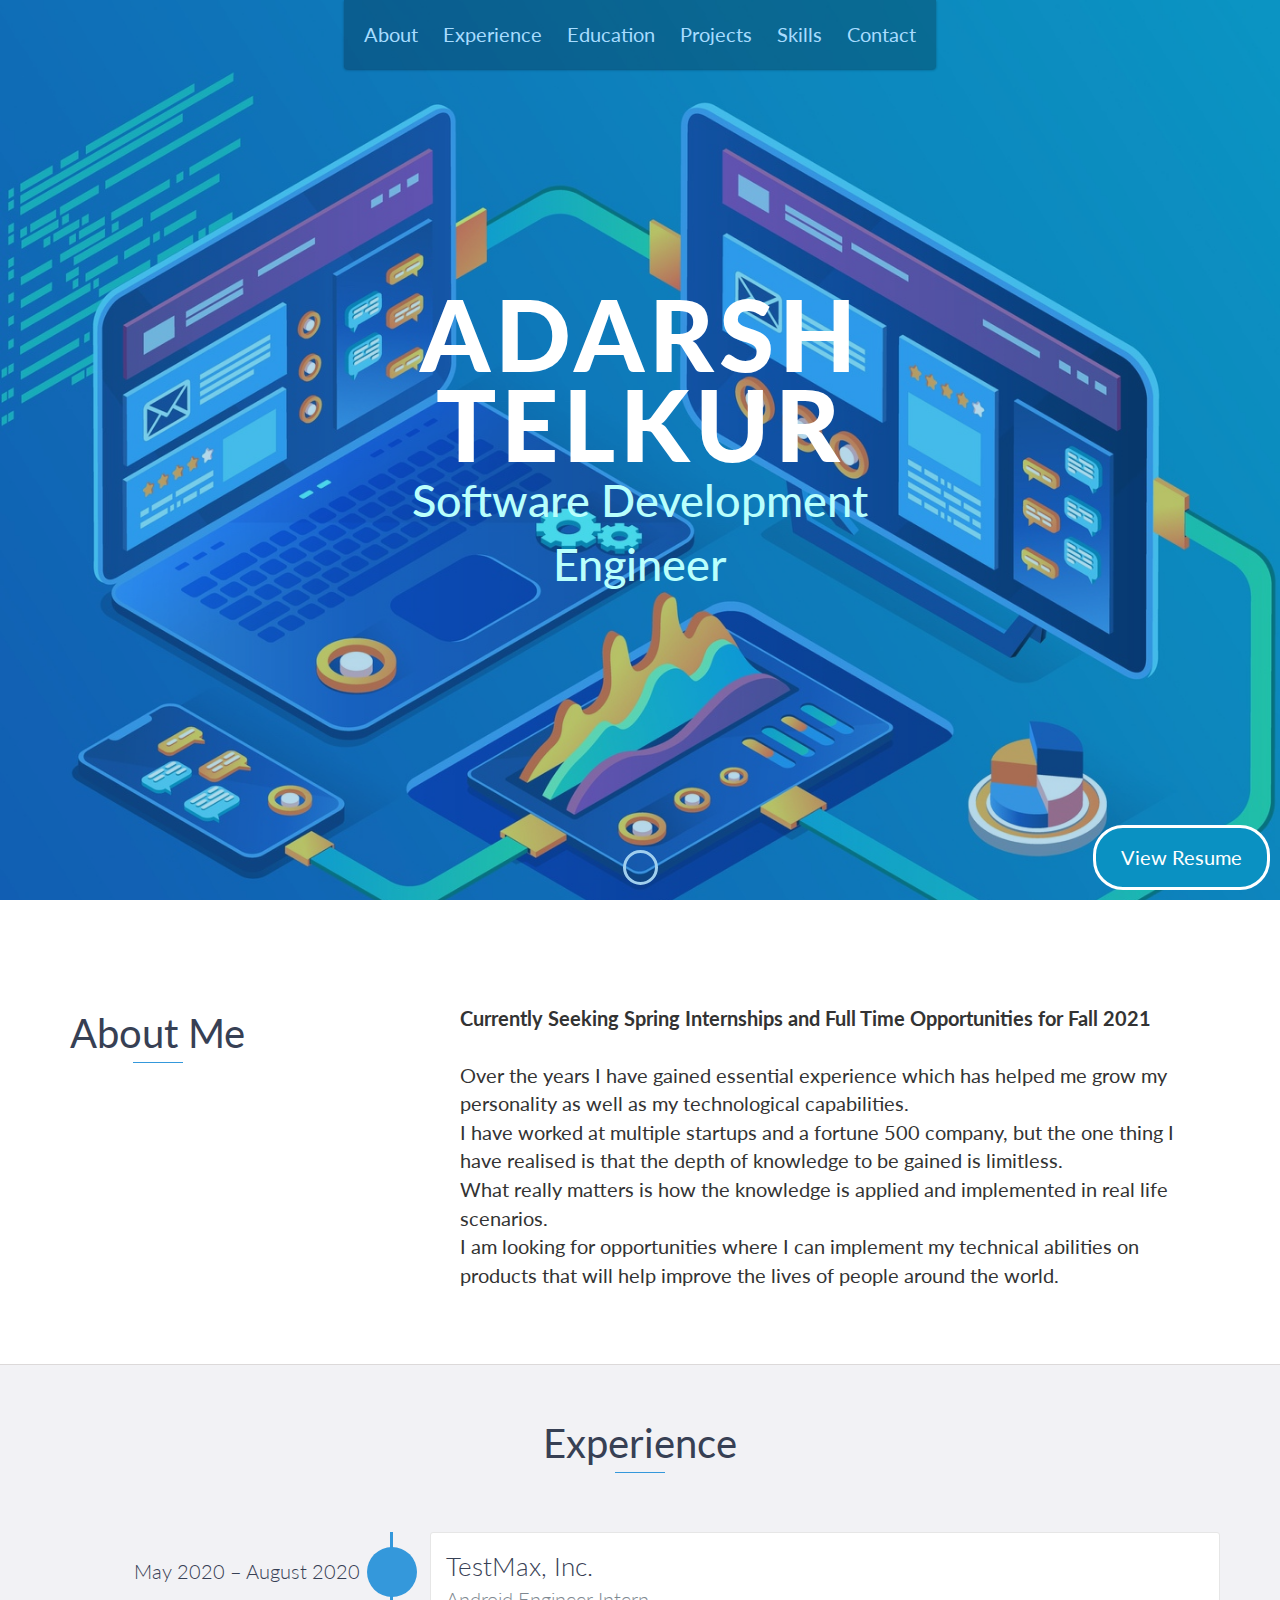
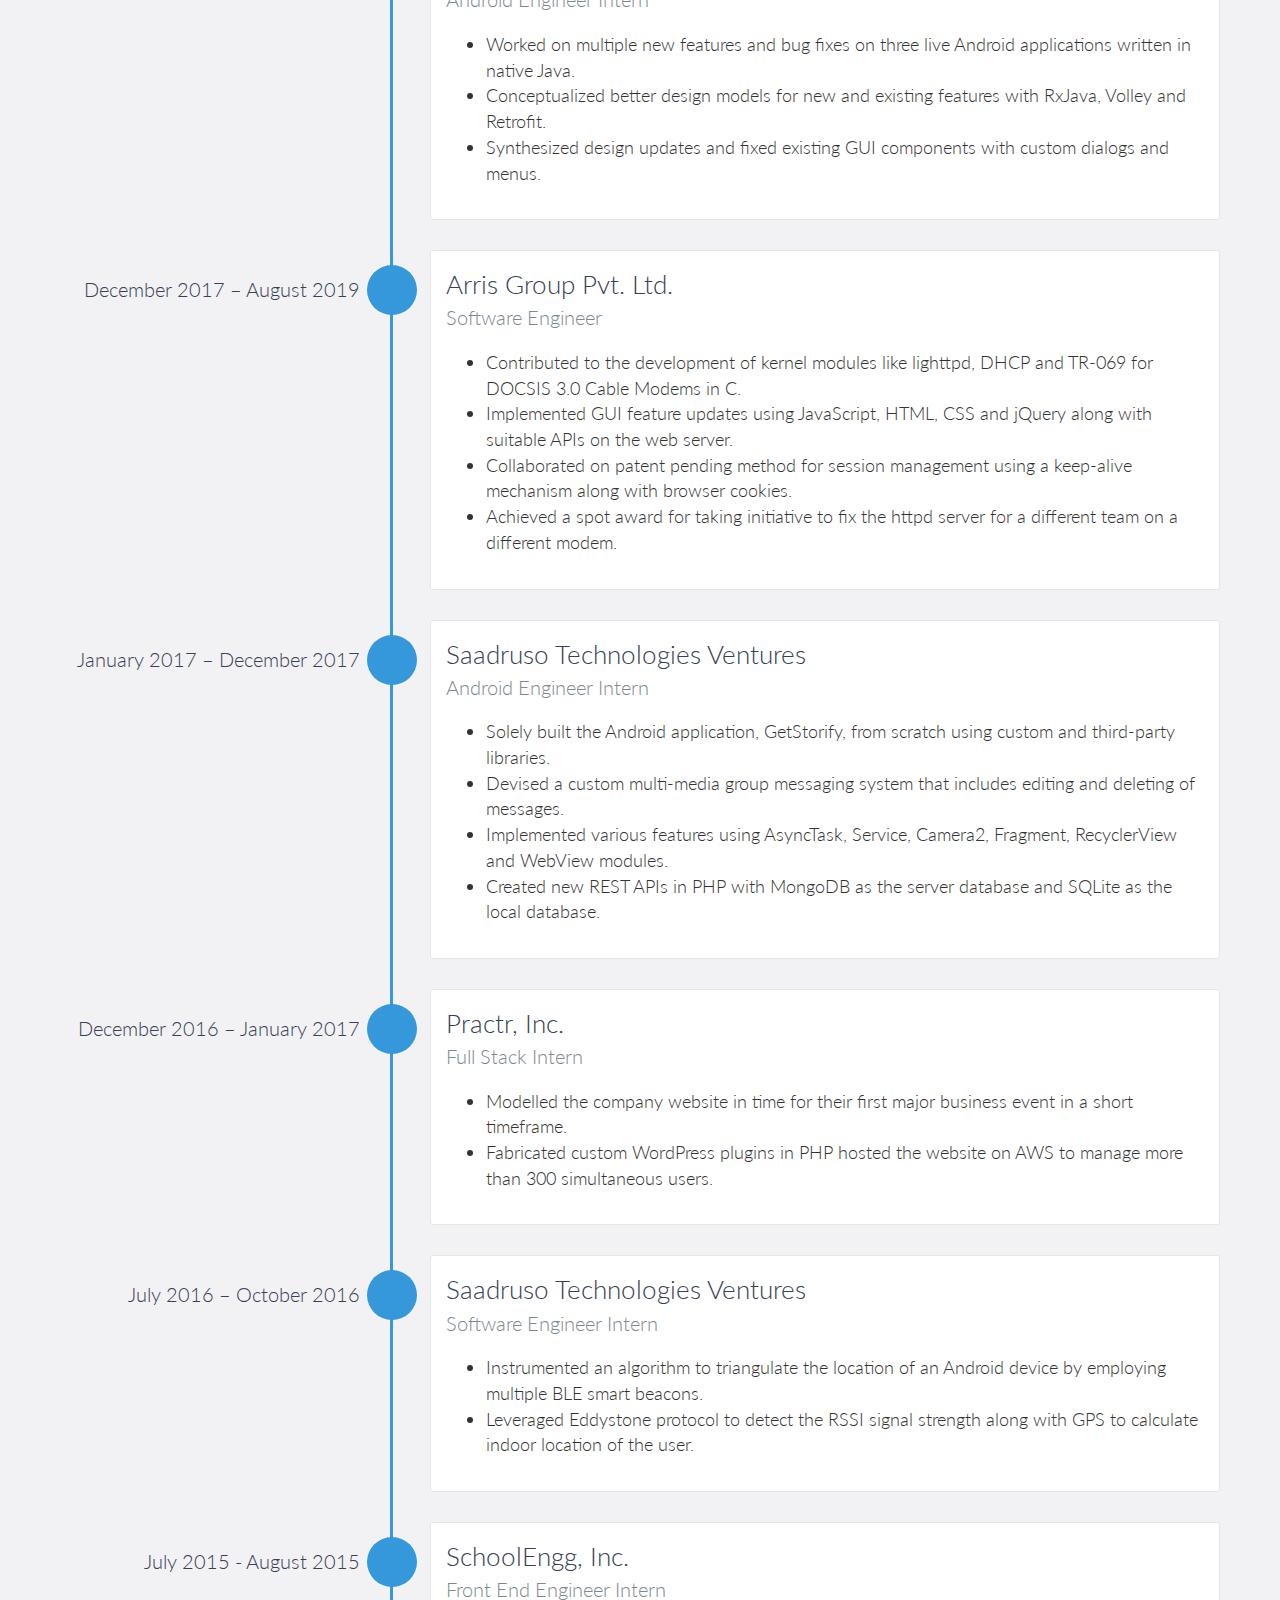
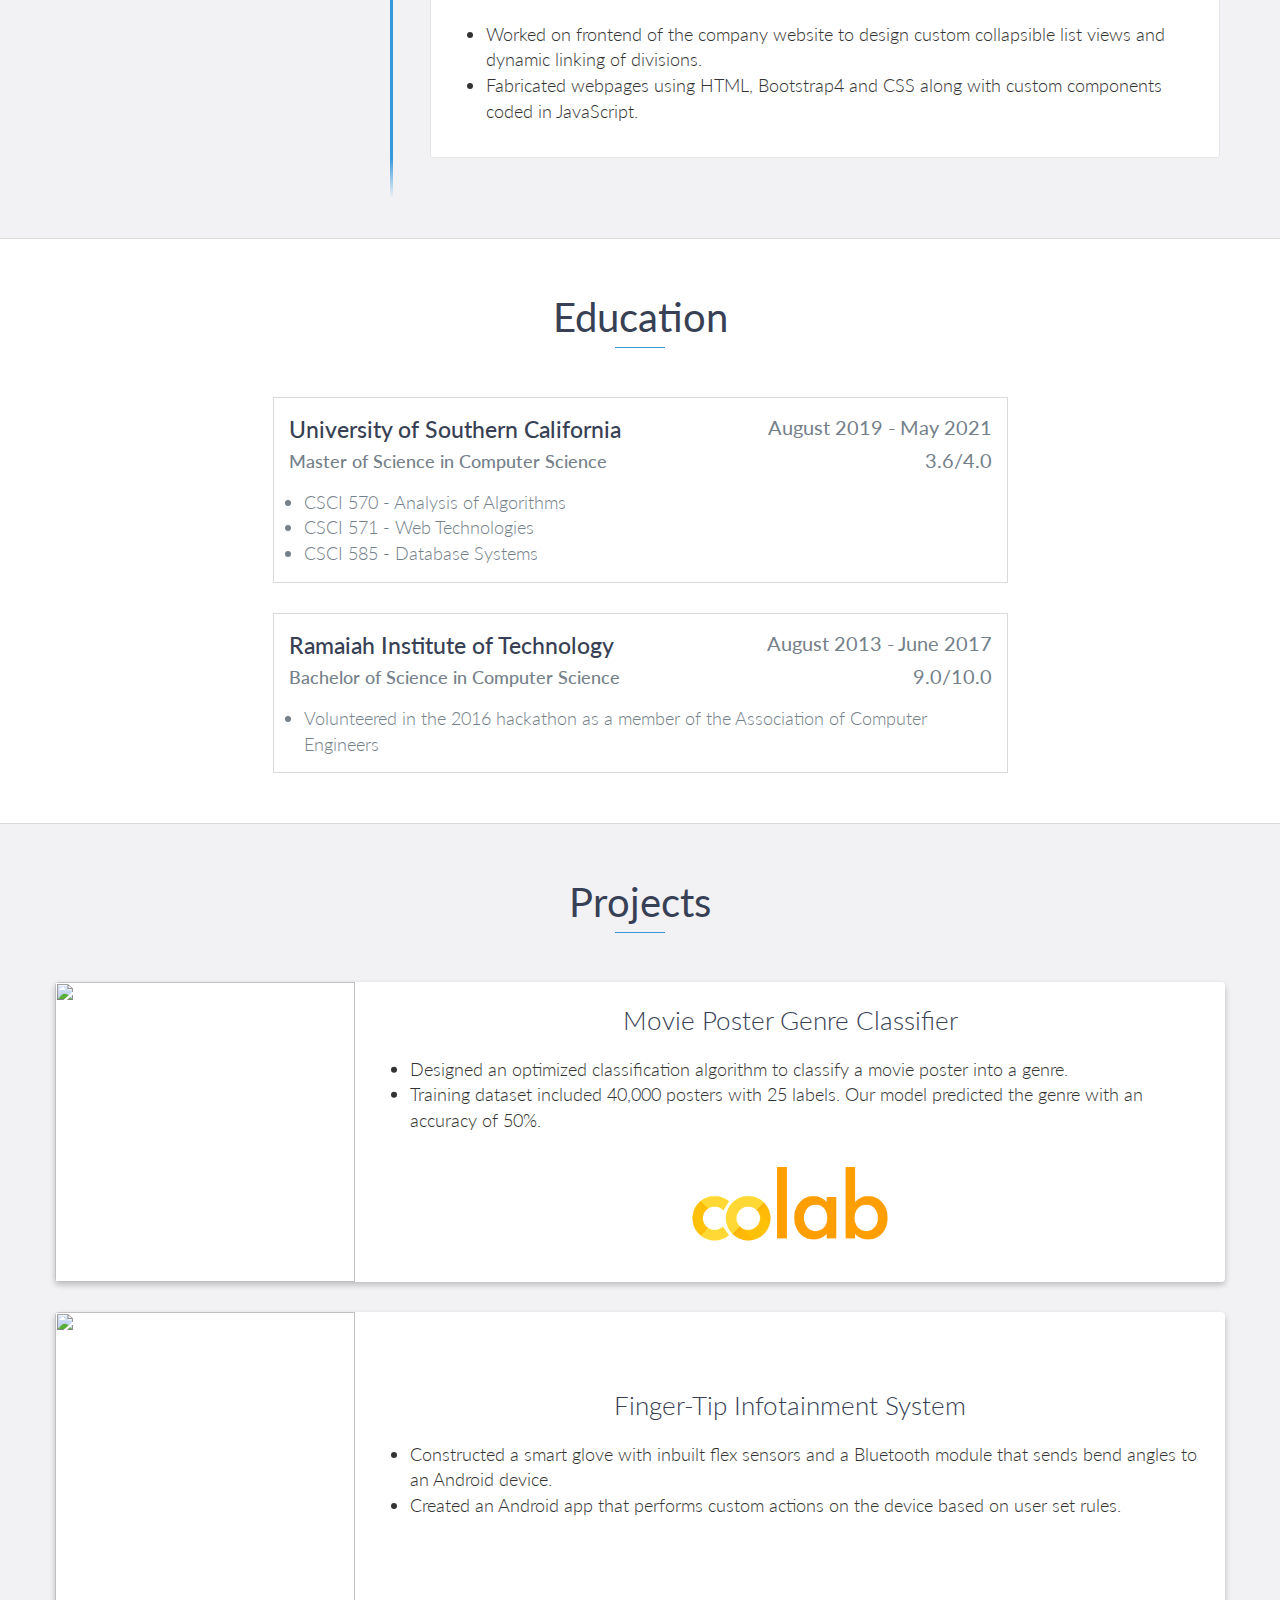
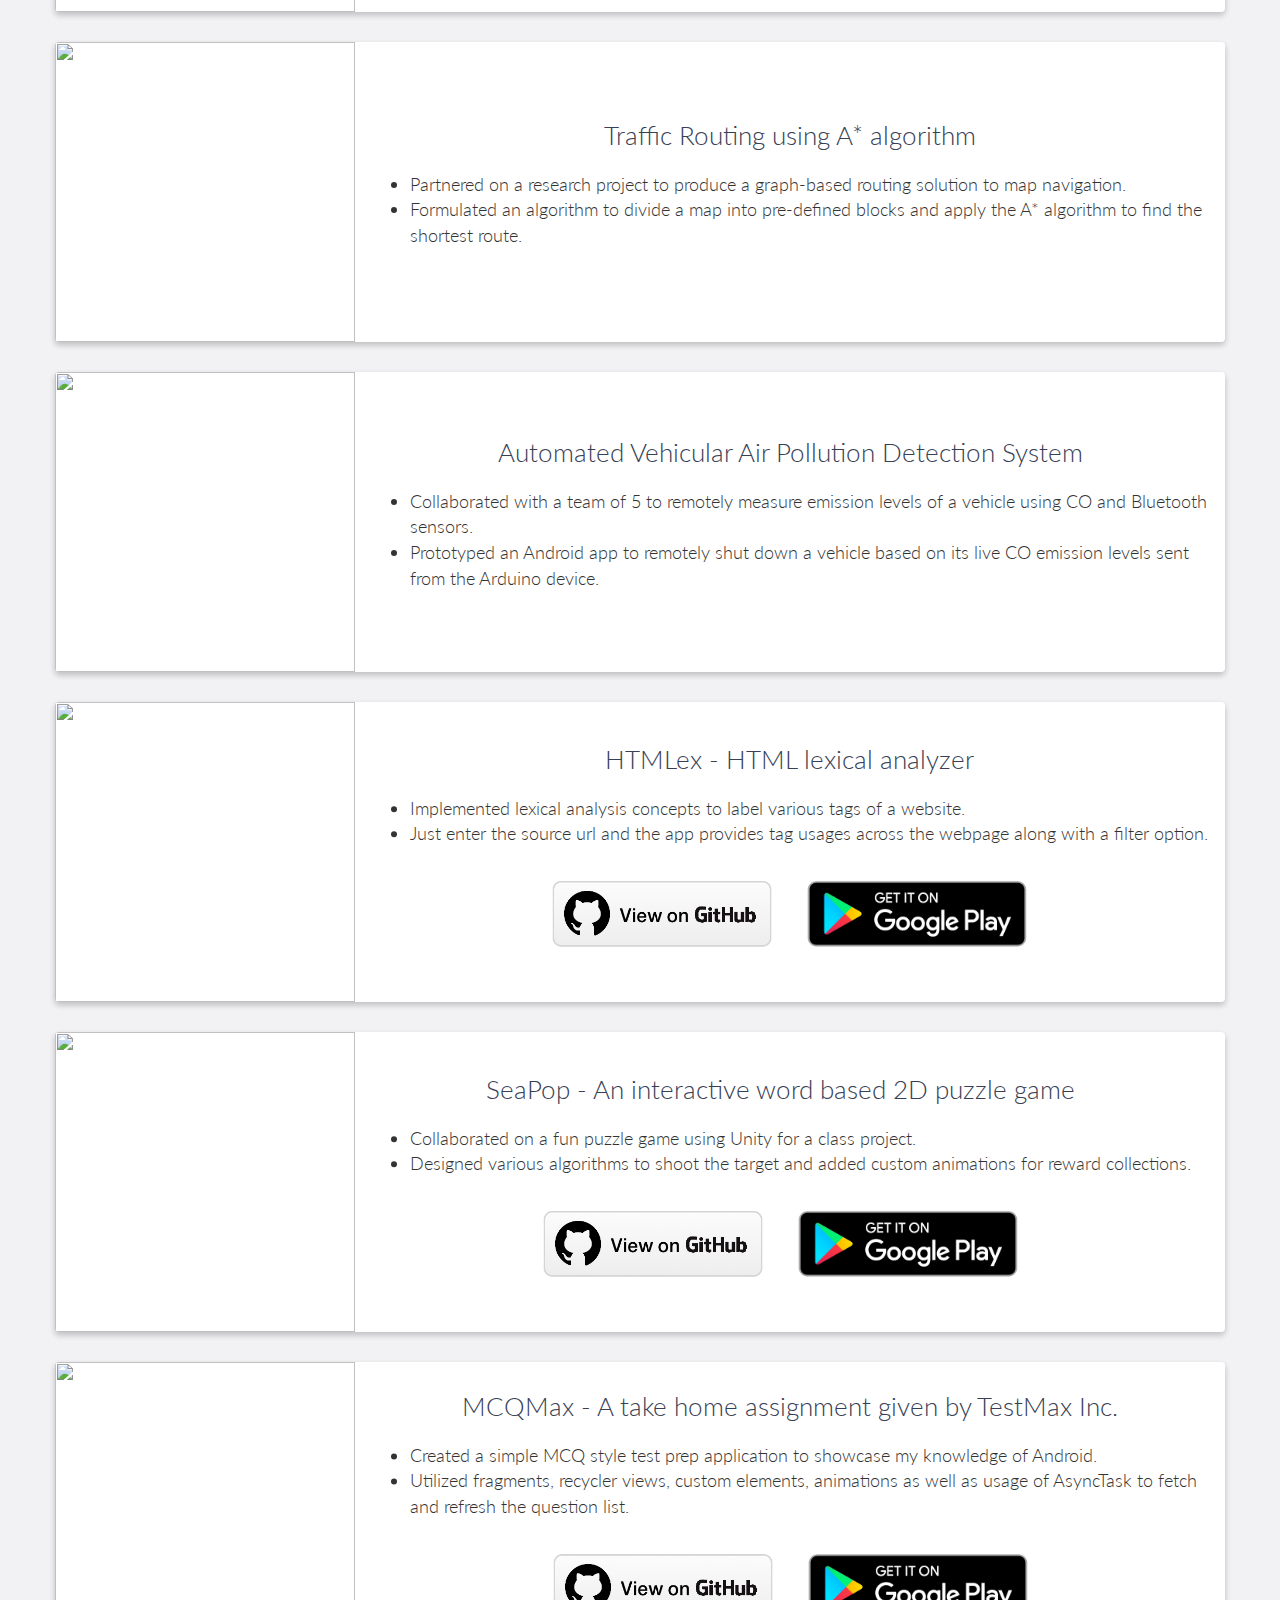
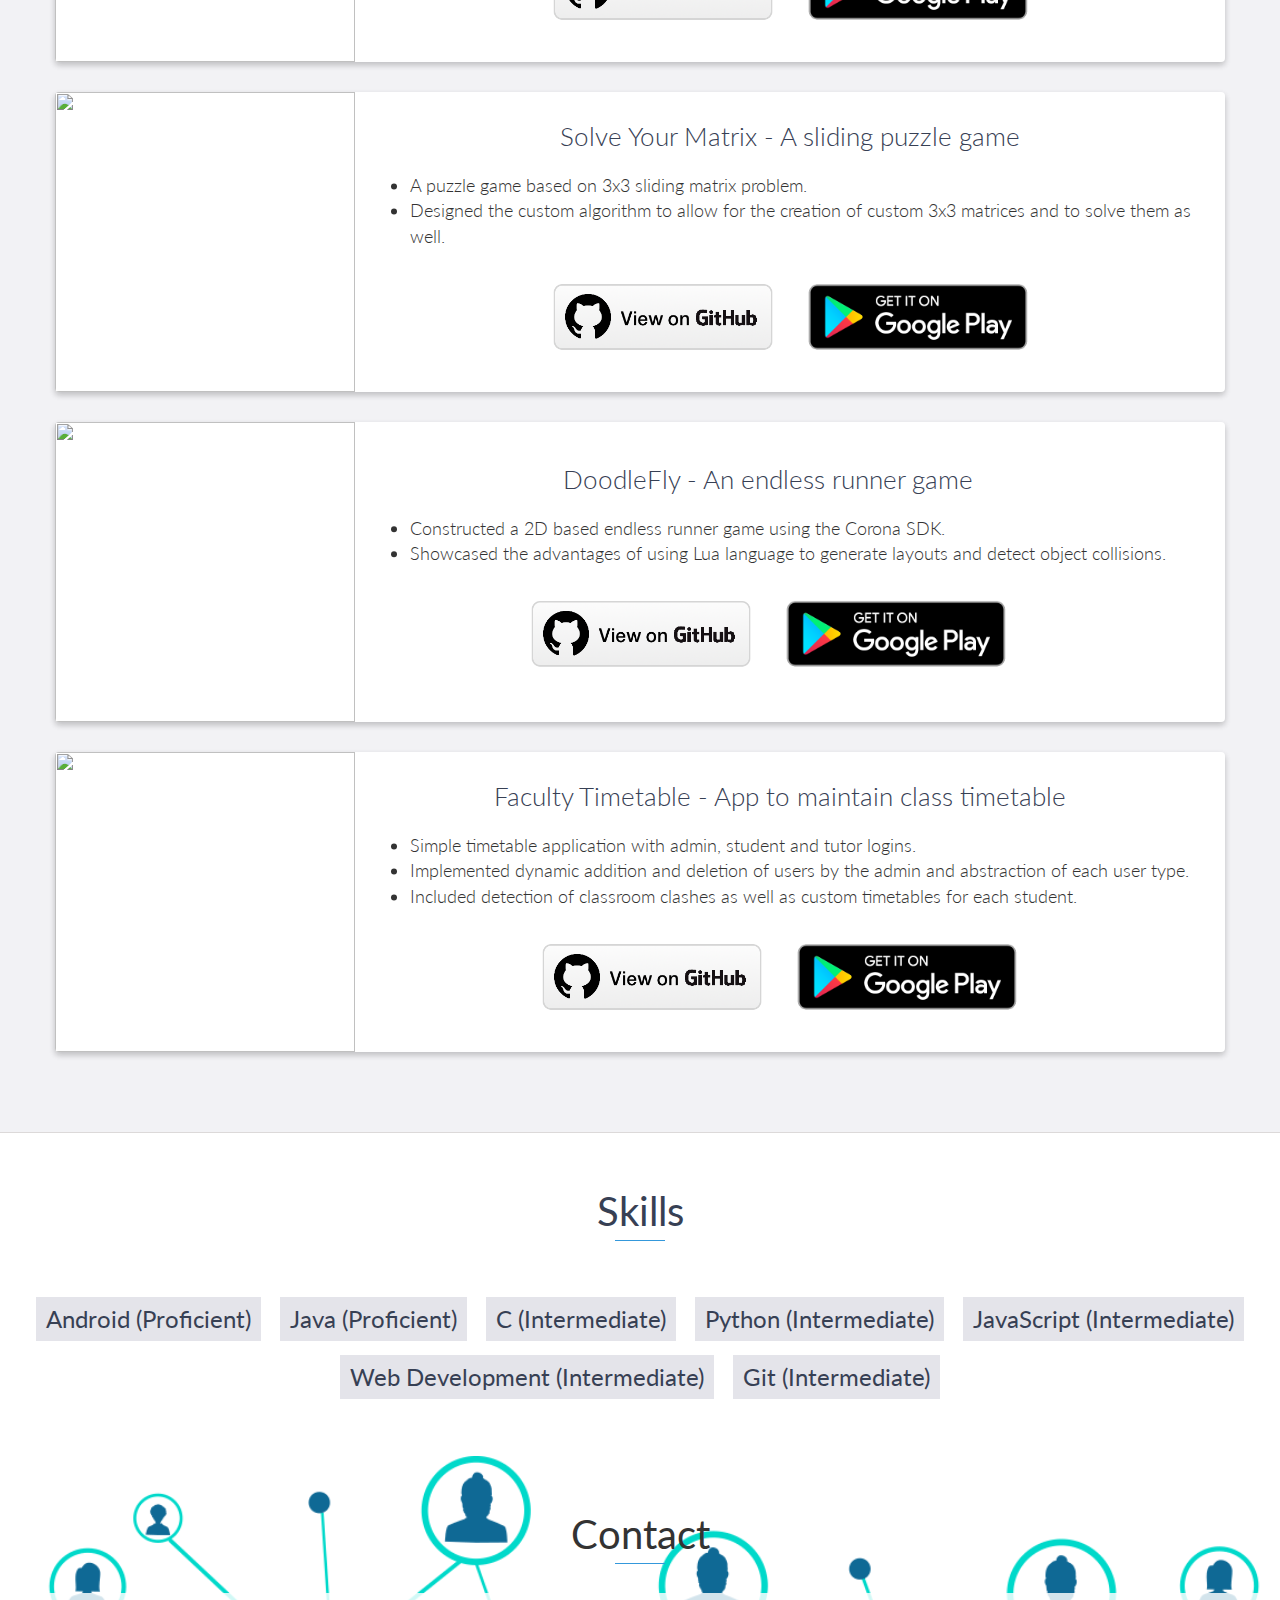
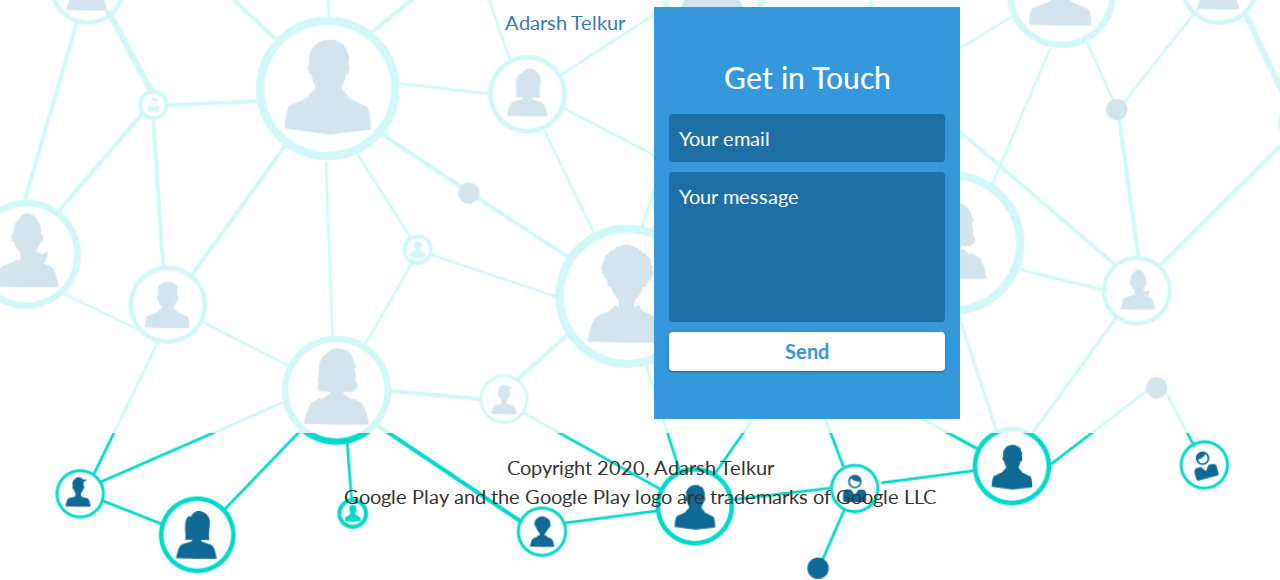
==== commit 17ee8006: "Update index.html" ====
--- a/index.html
+++ b/index.html
@@ -161,7 +161,6 @@
                 <span class="education-date">August 2019 - May 2021</span>
                 <h4>Master of Science in Computer Science</h4>
                 <span class="education-date">3.6/4.0</span>
-                <p>
                 <ul>
                     <li>CSCI 570 - Analysis of Algorithms</li>
                     <li>CSCI 571 - Web Technologies</li>
@@ -174,6 +173,9 @@
                 <span class="education-date">August 2013 - June 2017</span>
                 <h4>Bachelor of Science in Computer Science</h4>
                 <span class="education-date">9.0/10.0</span>
+                <ul>
+                    <li>Volunteered in the 2016 hackathon as a member of the Association of Computer Engineers</li>
+                </ul>
             </div>
             <!-- End .education-block -->
         </div>
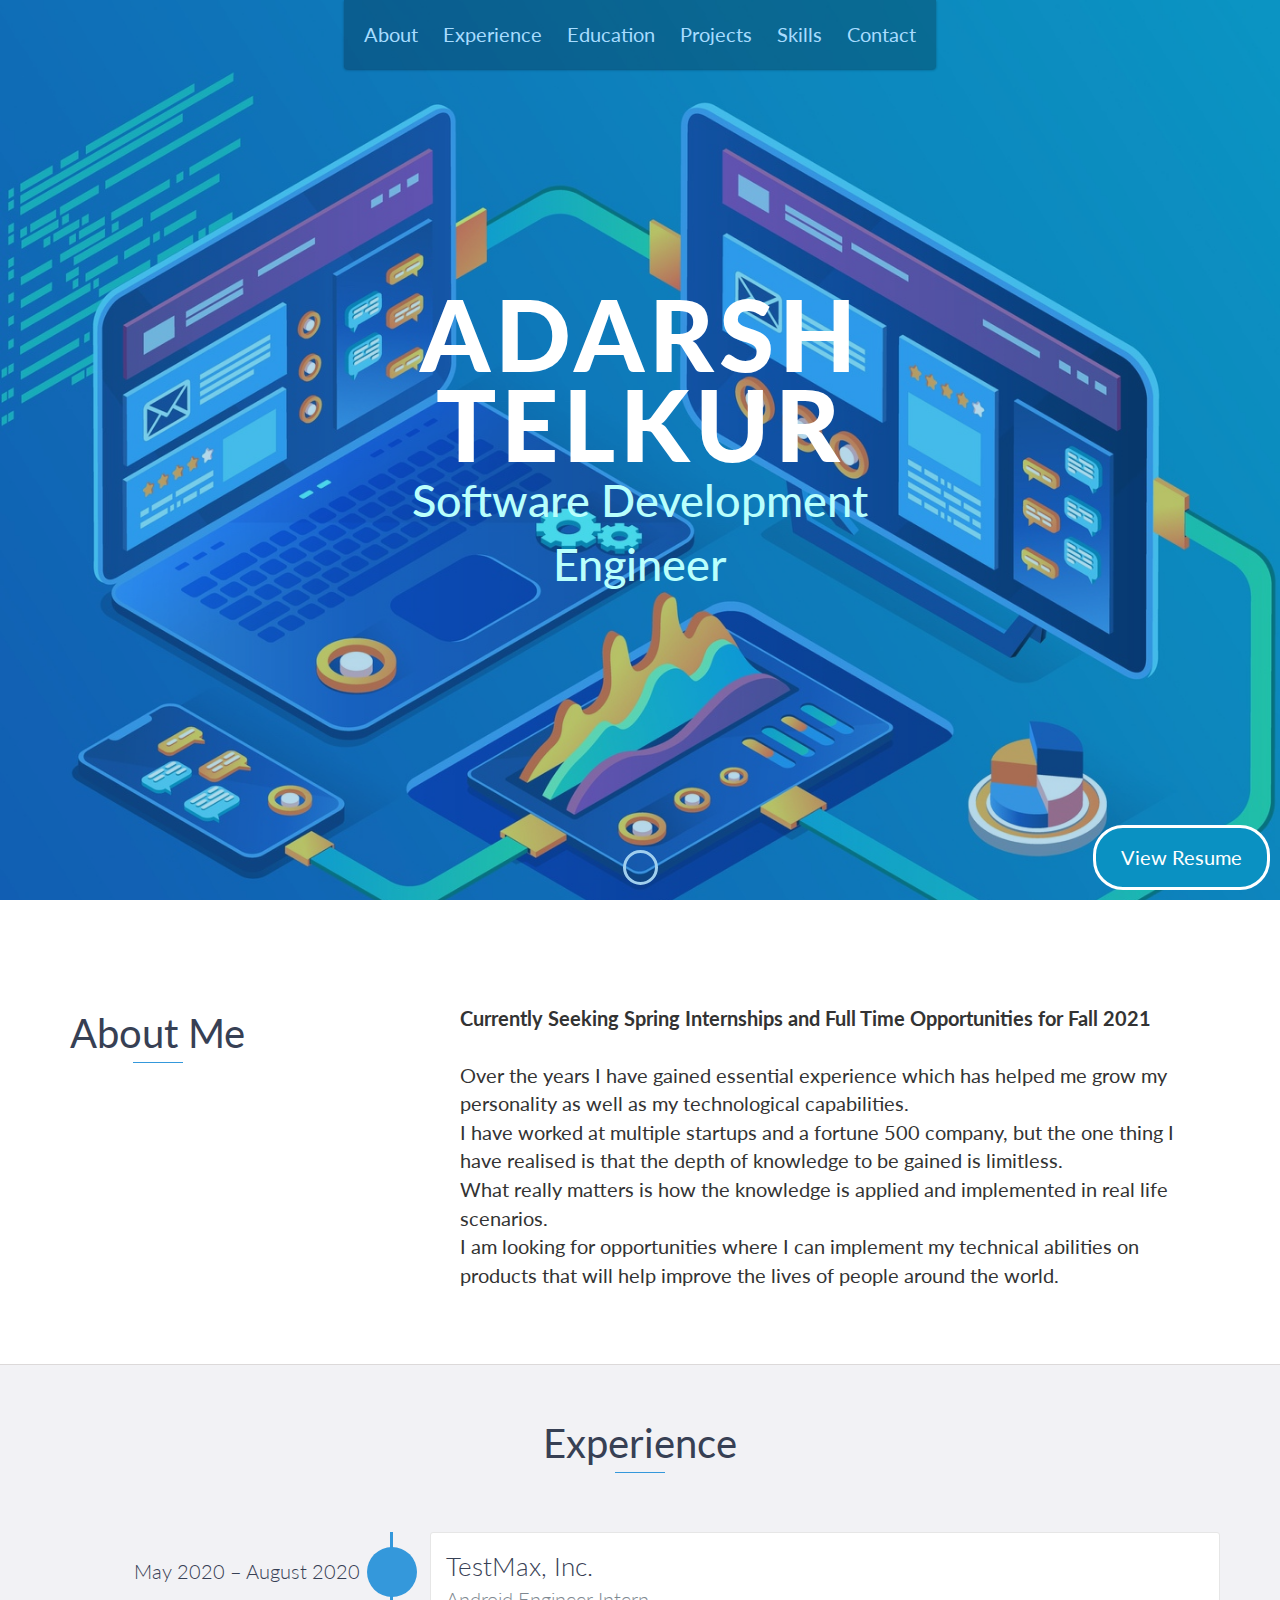
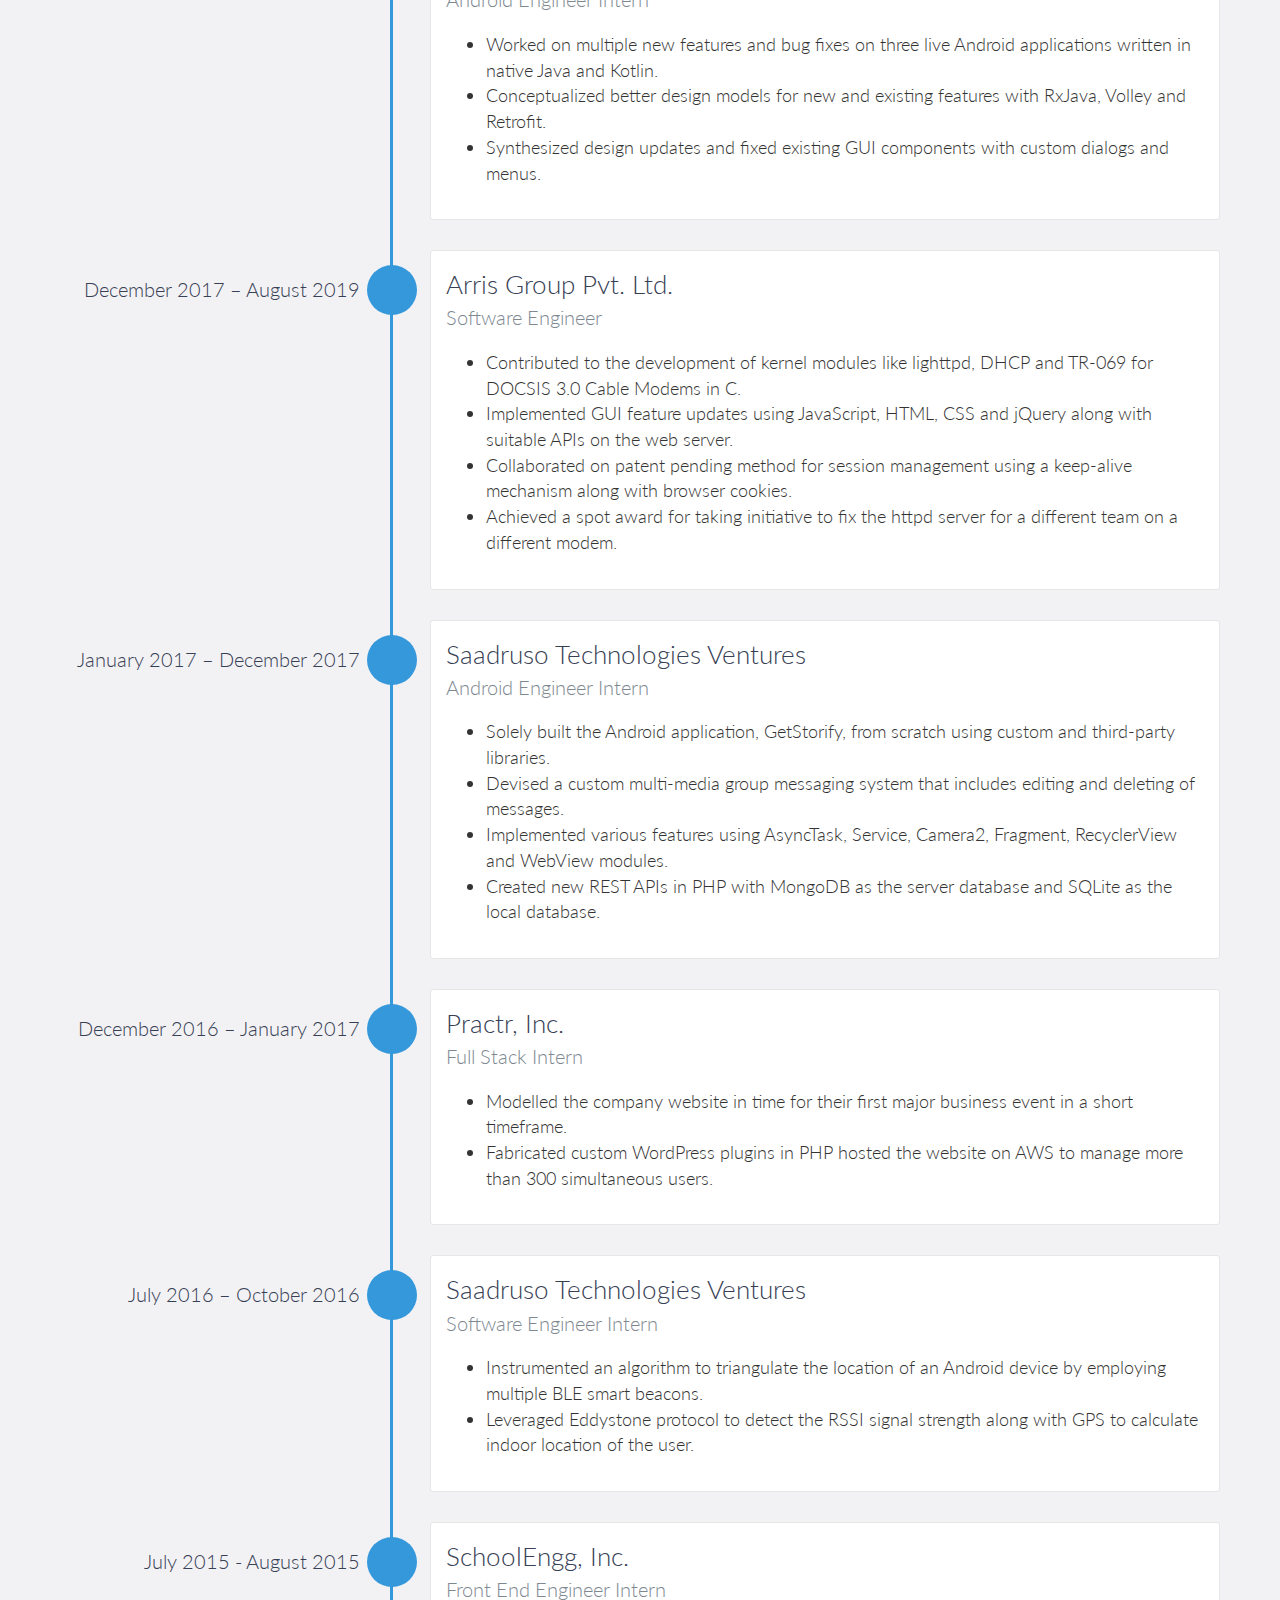
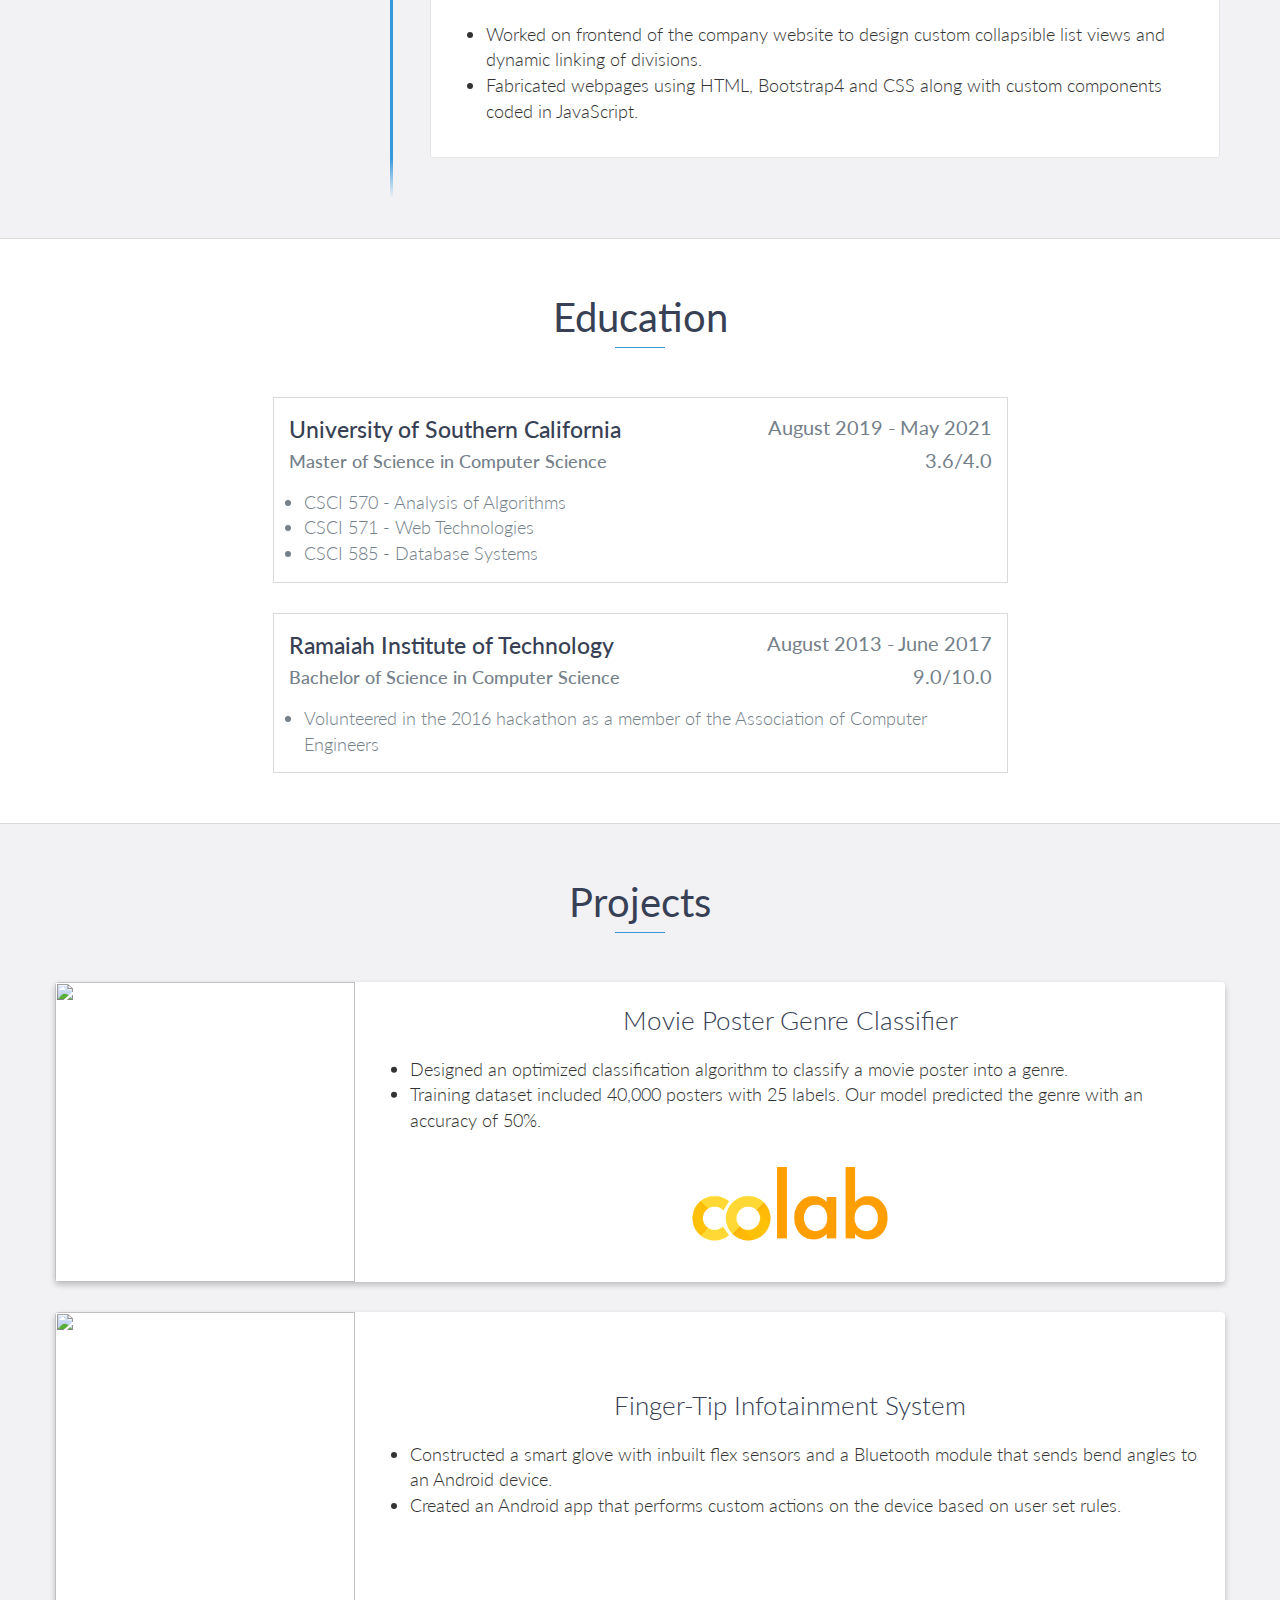
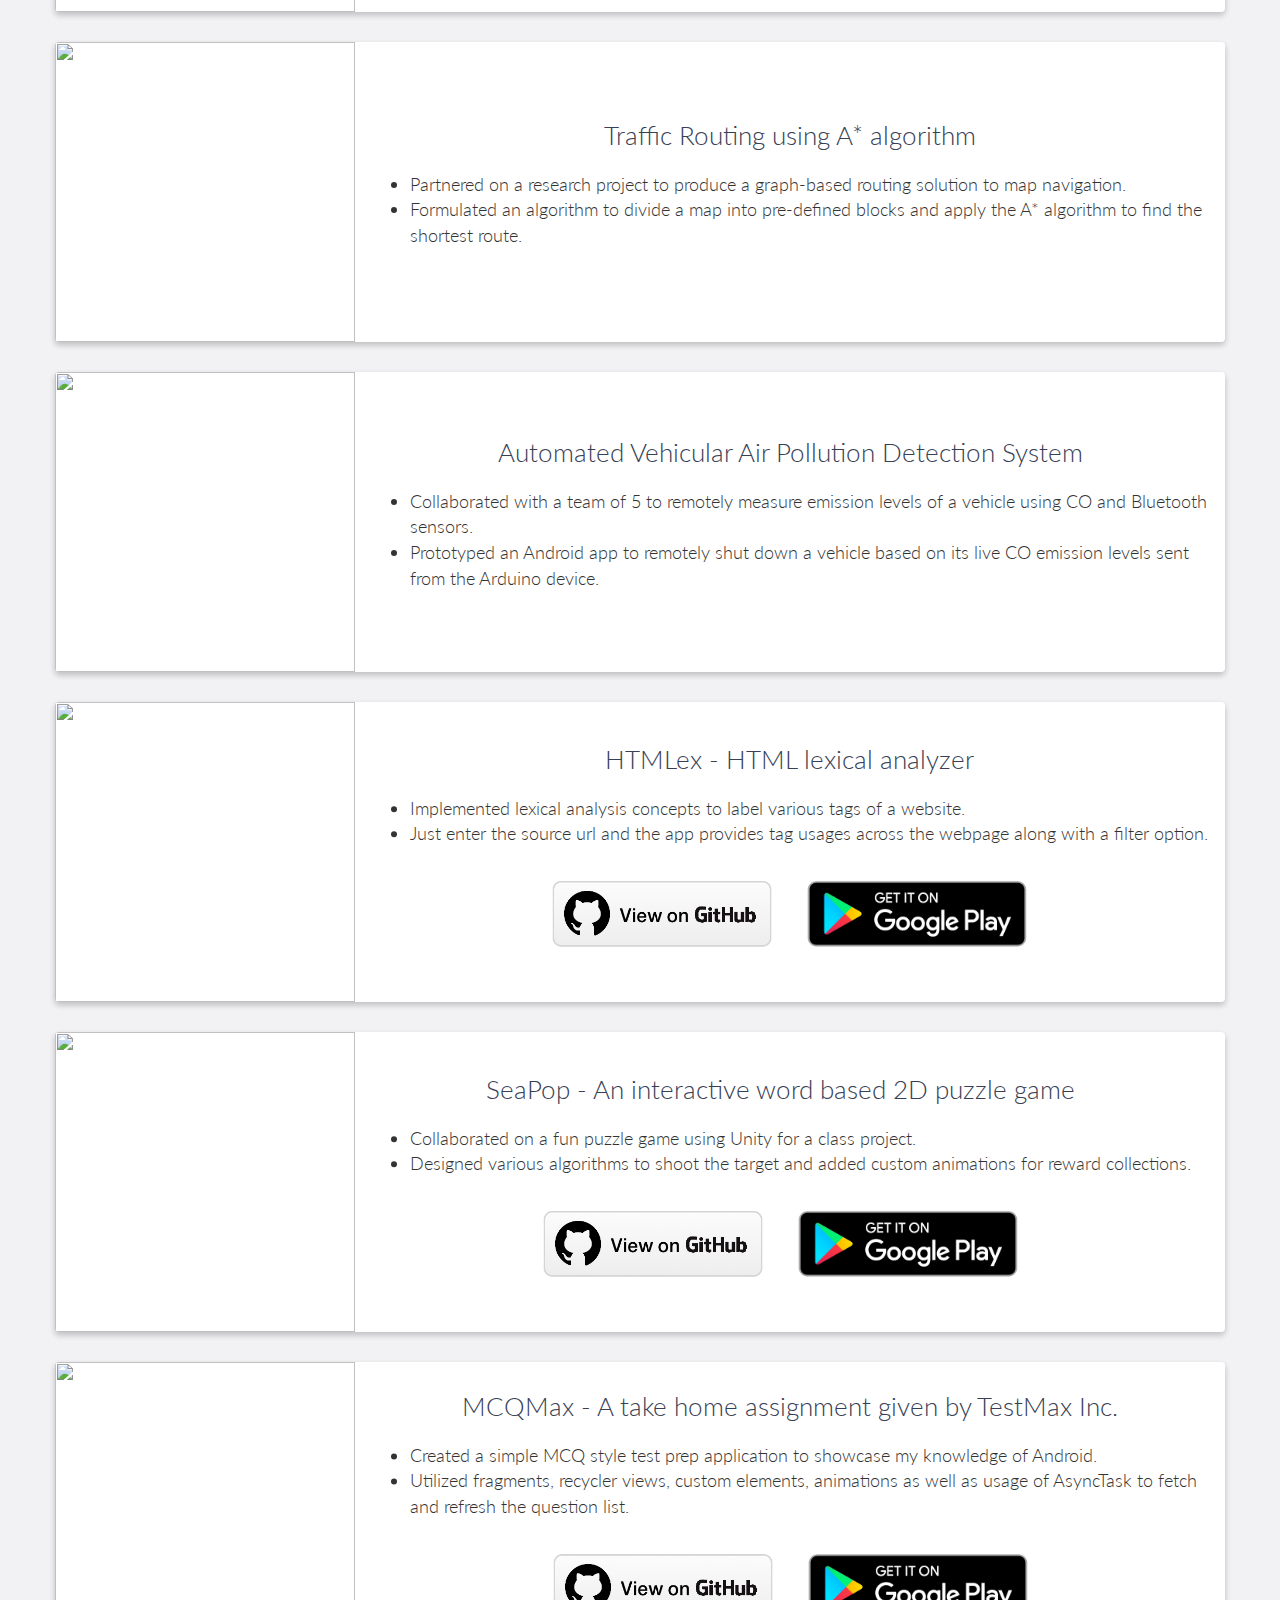
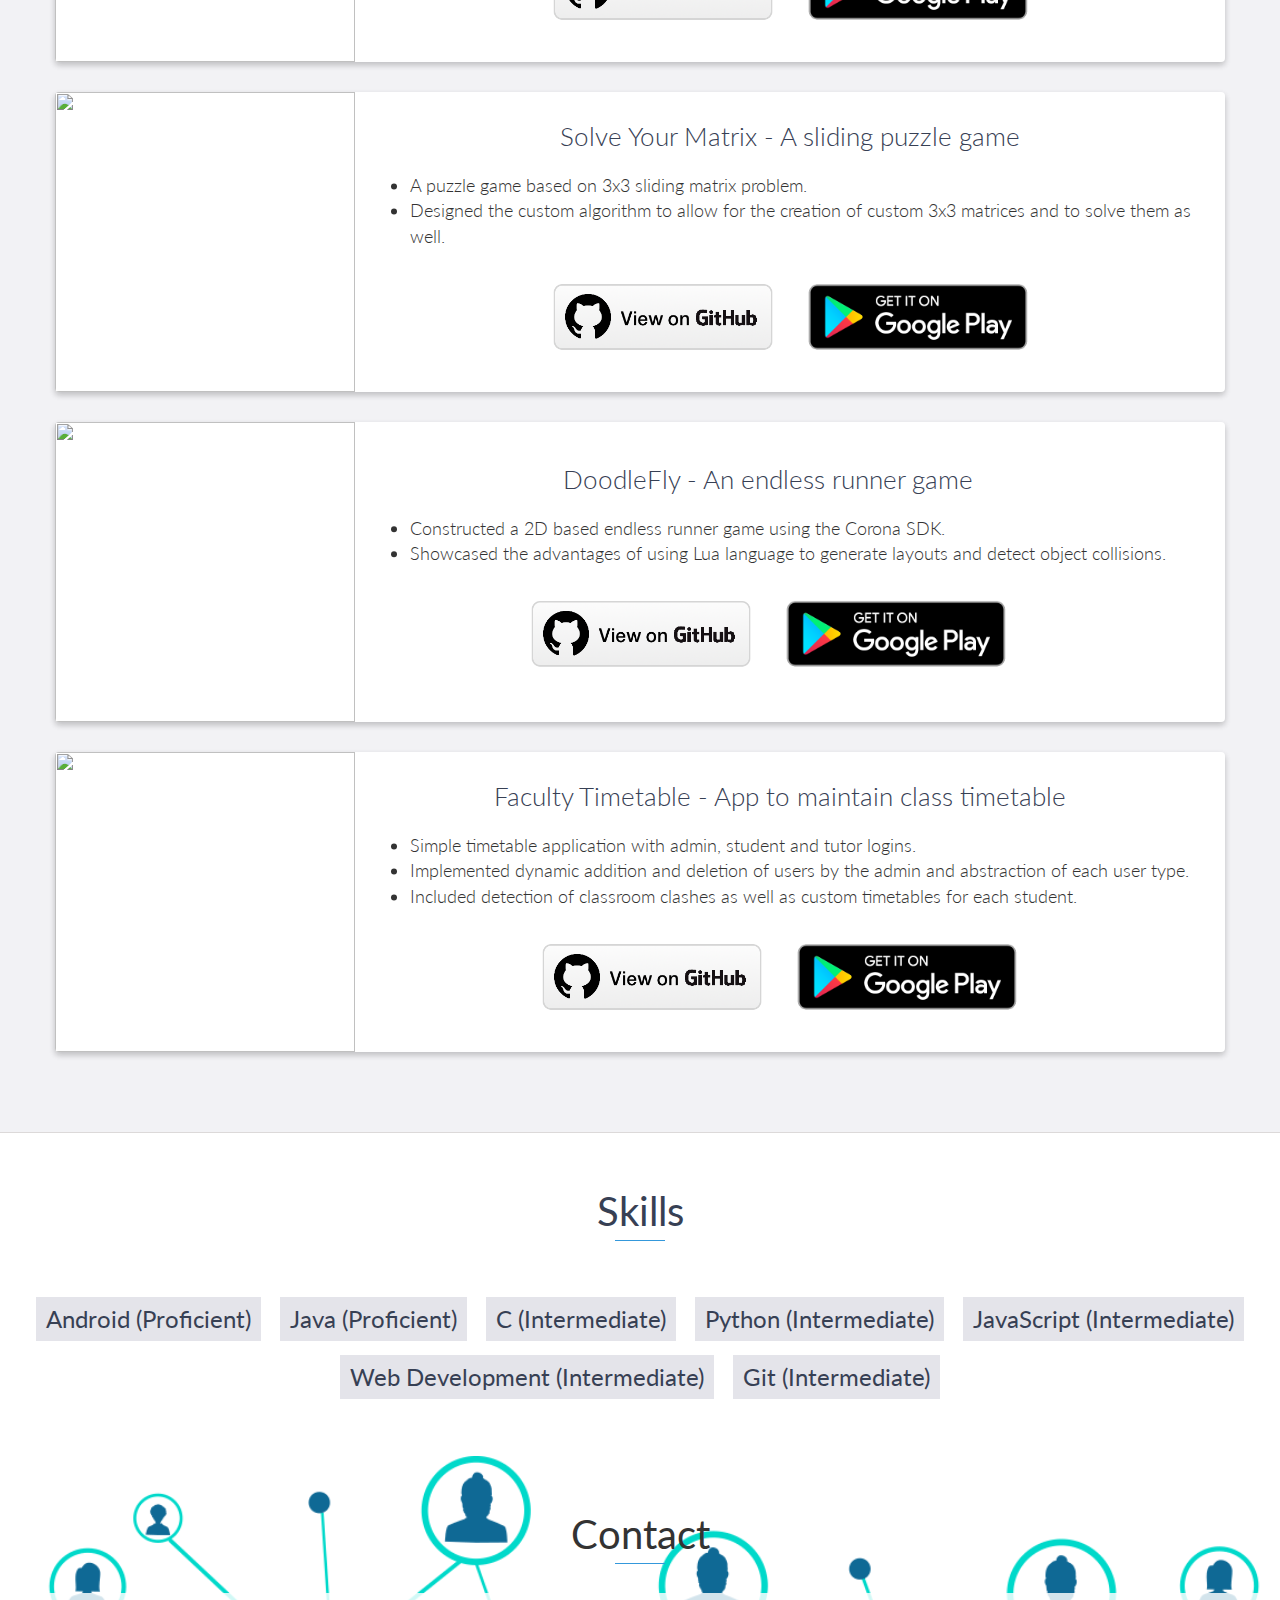
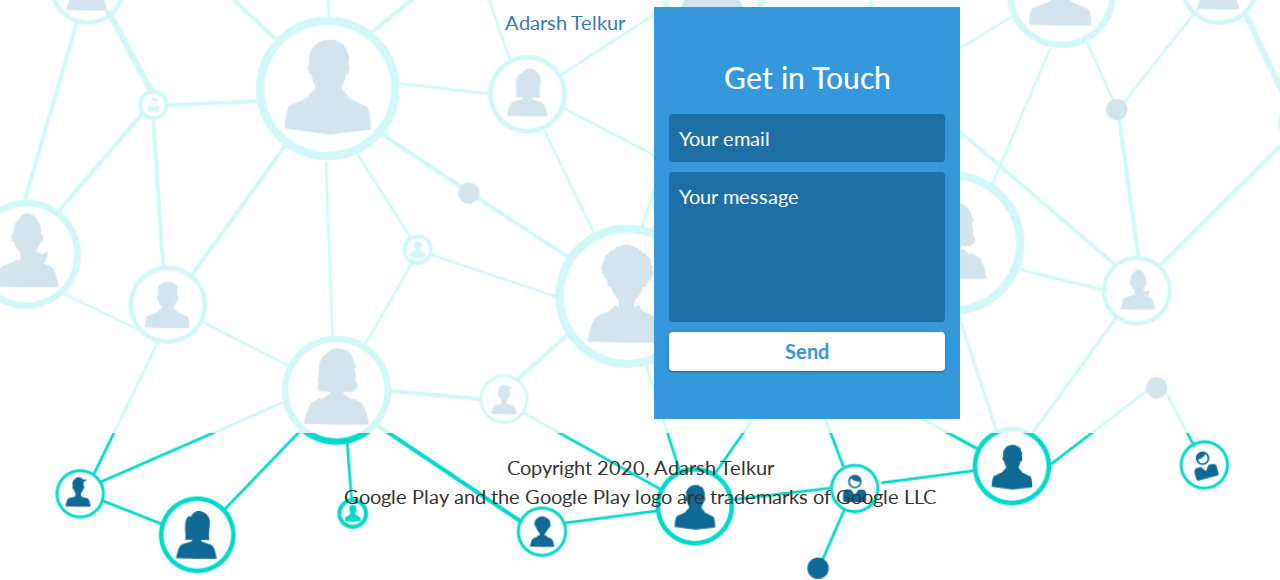
==== commit aa16d704: "Update index.html" ====
--- a/index.html
+++ b/index.html
@@ -97,7 +97,7 @@
                     <h4>Android Engineer Intern</h4>
                     <p>
                     <ul>
-                        <li>Worked on multiple new features and bug fixes on three live Android applications written in native Java.</li>
+                        <li>Worked on multiple new features and bug fixes on three live Android applications written in native Java and Kotlin.</li>
                         <li>Conceptualized better design models for new and existing features with RxJava, Volley and Retrofit.</li>
                         <li>Synthesized design updates and fixed existing GUI components with custom dialogs and menus.</li>
                     </ul>
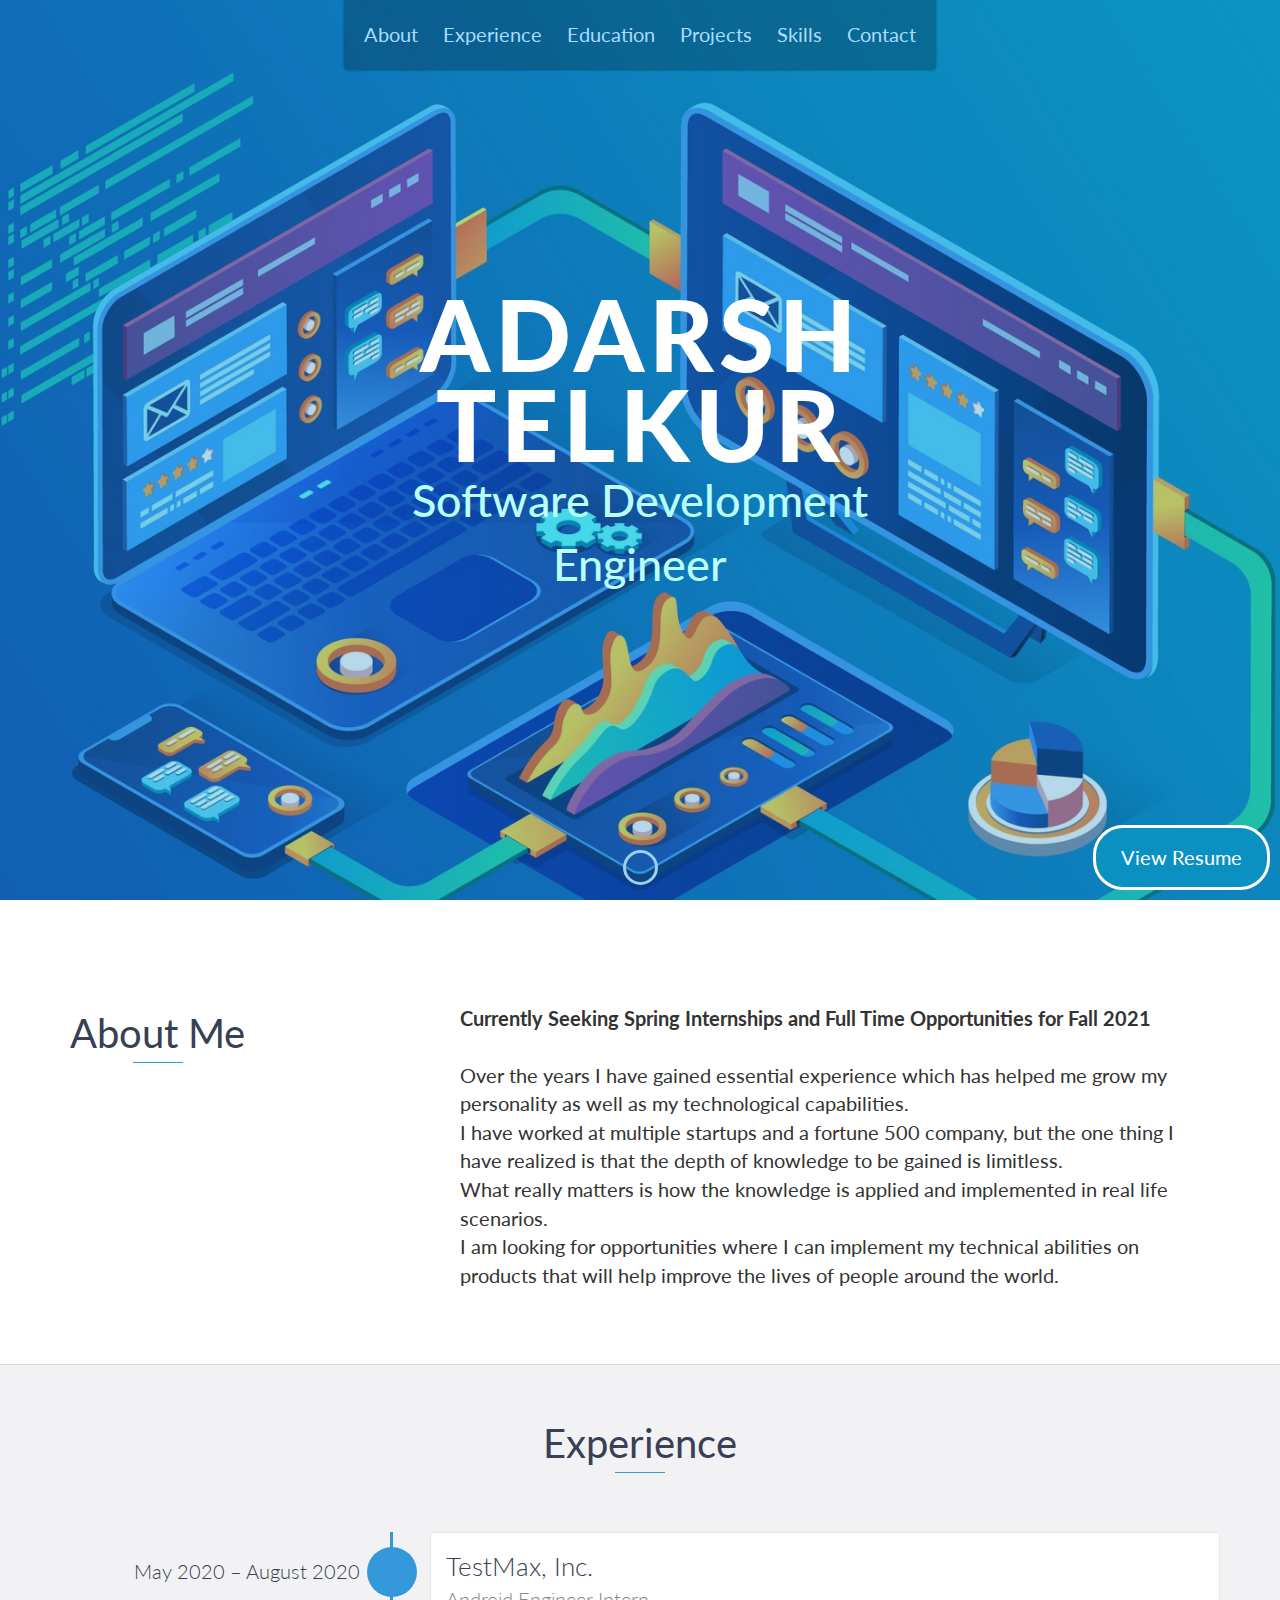
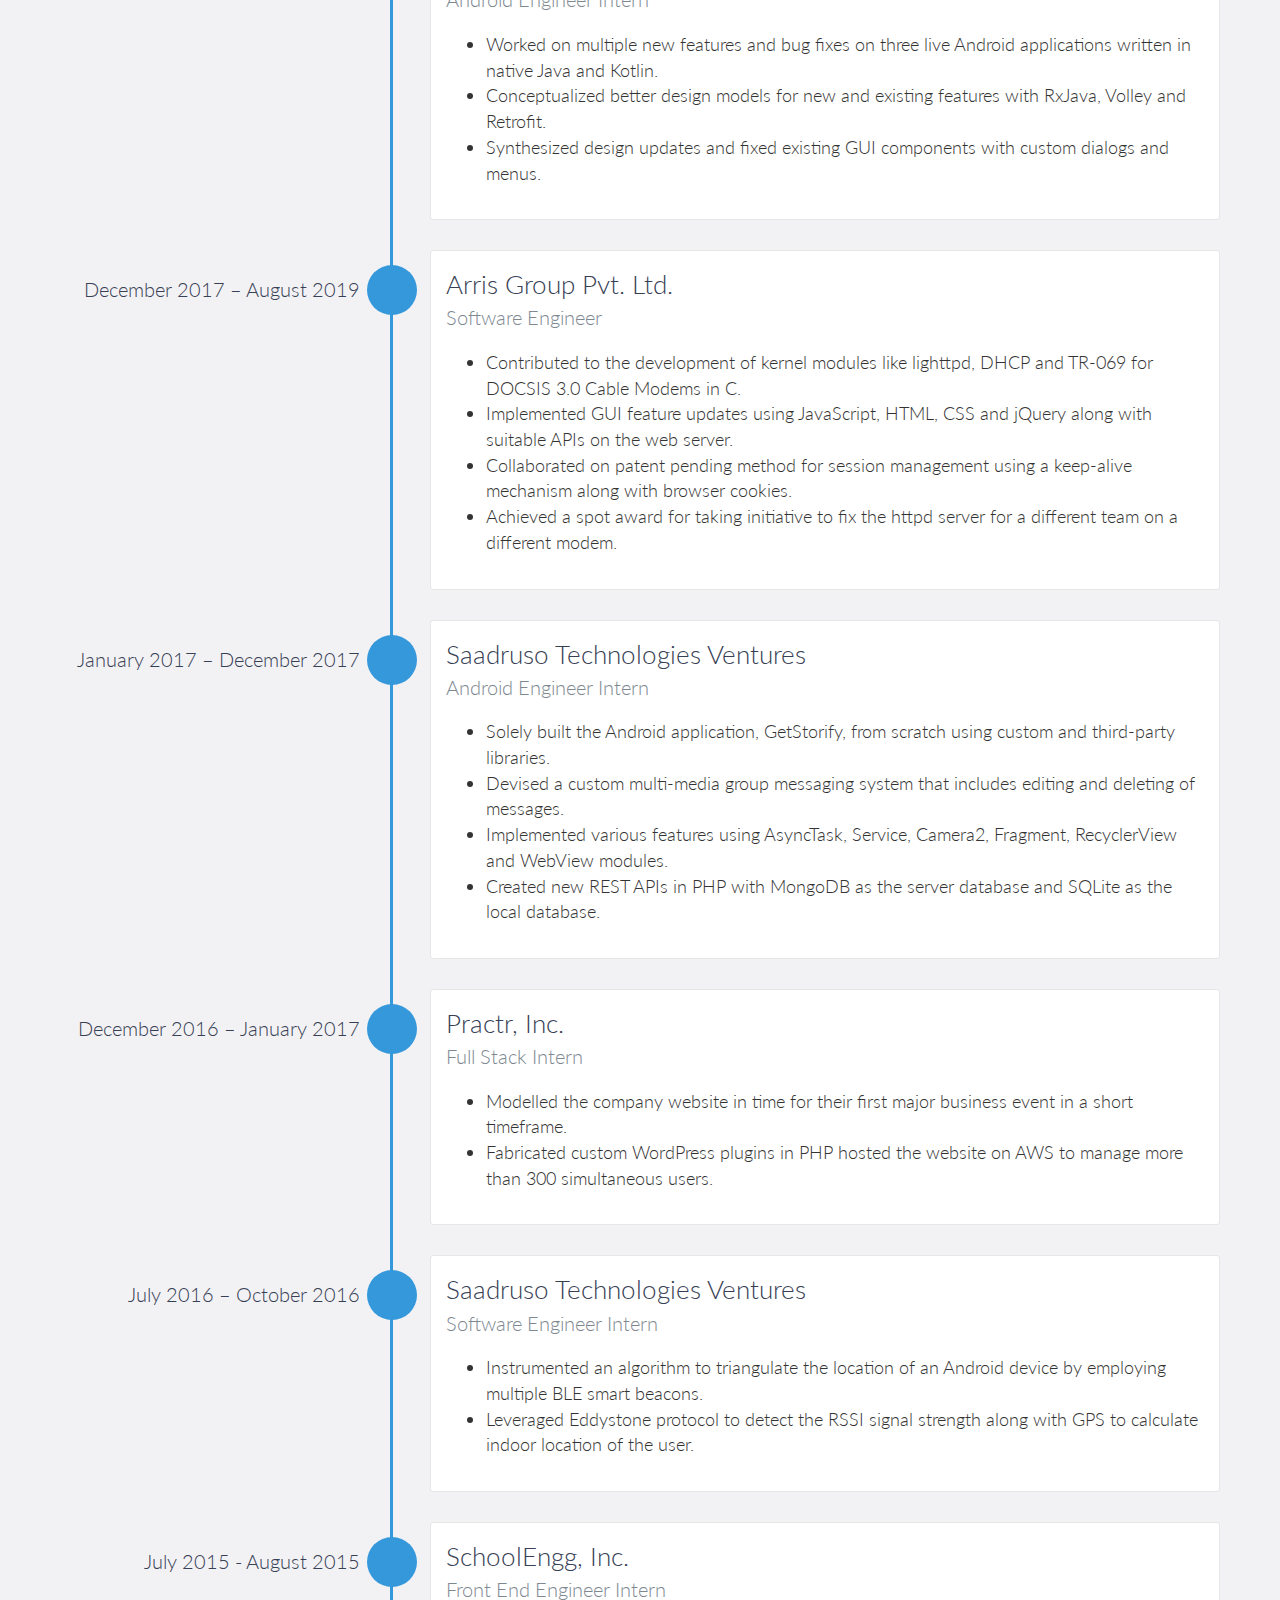
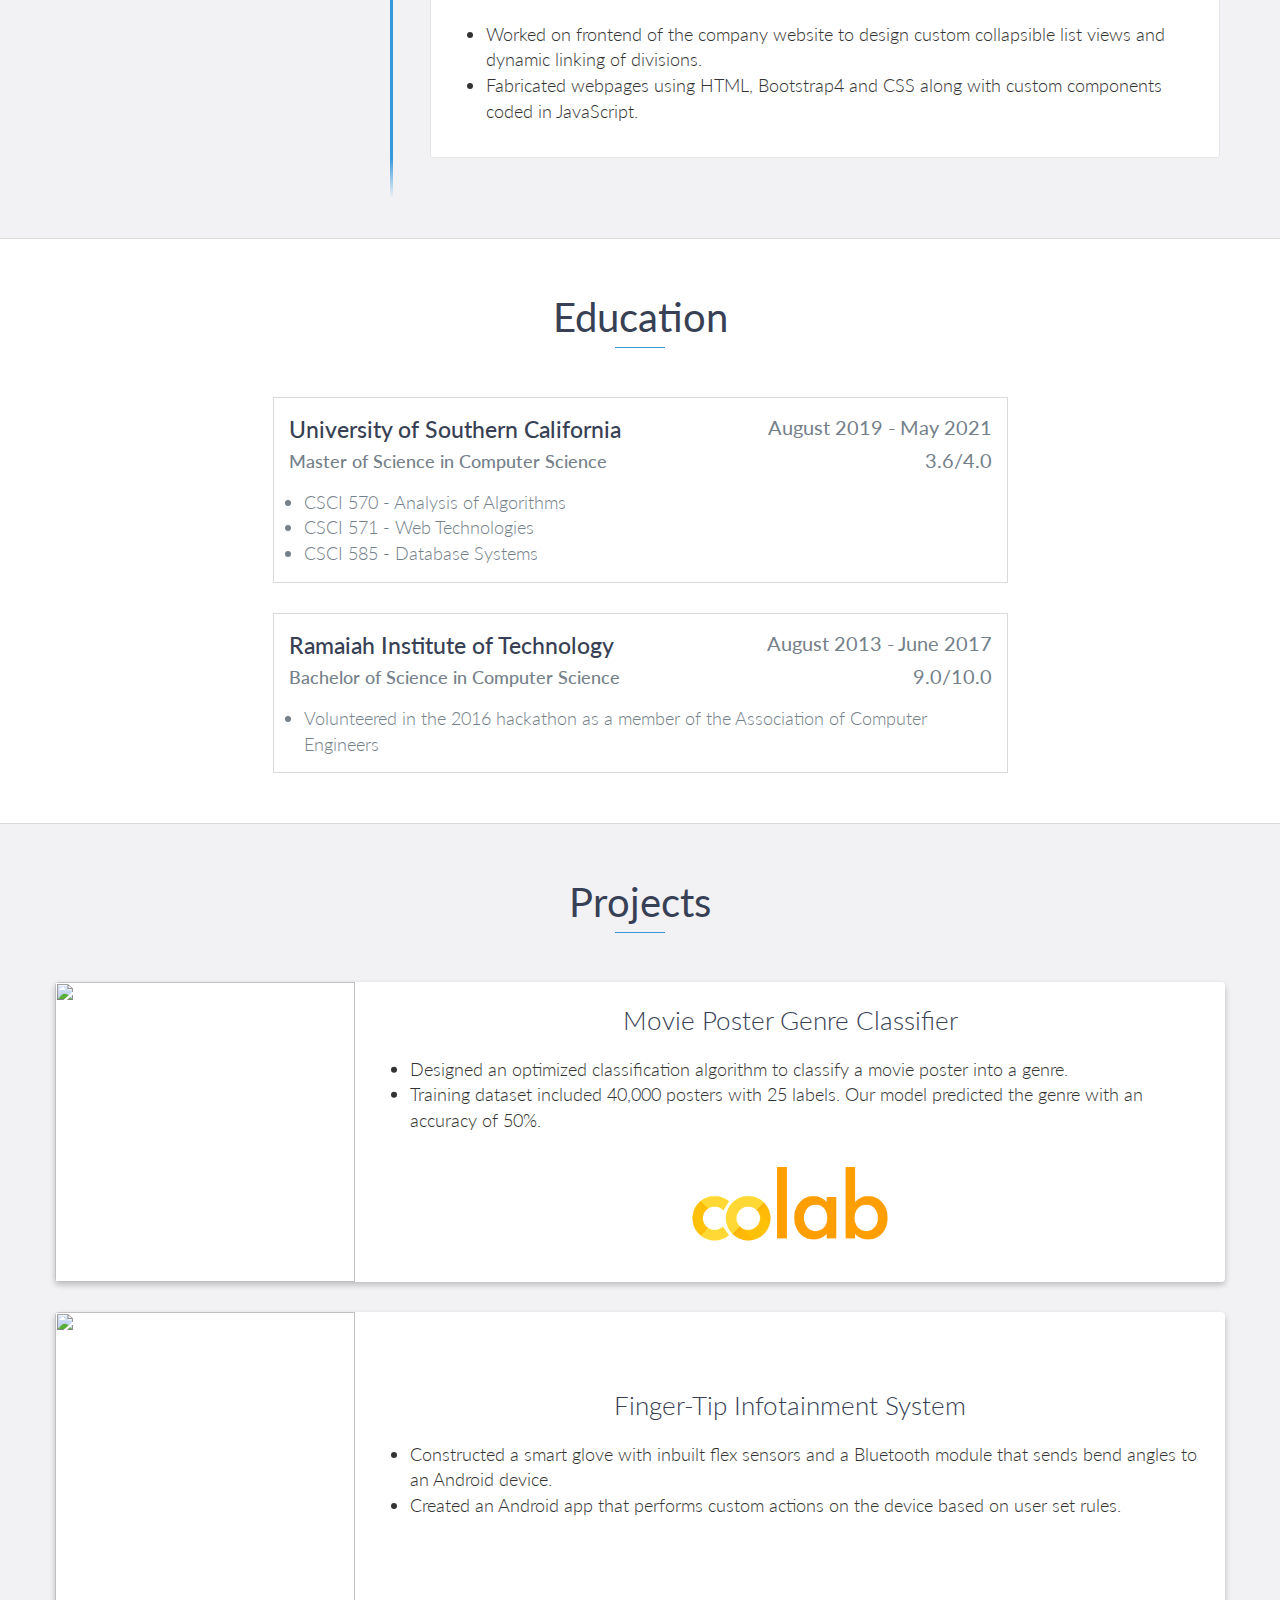
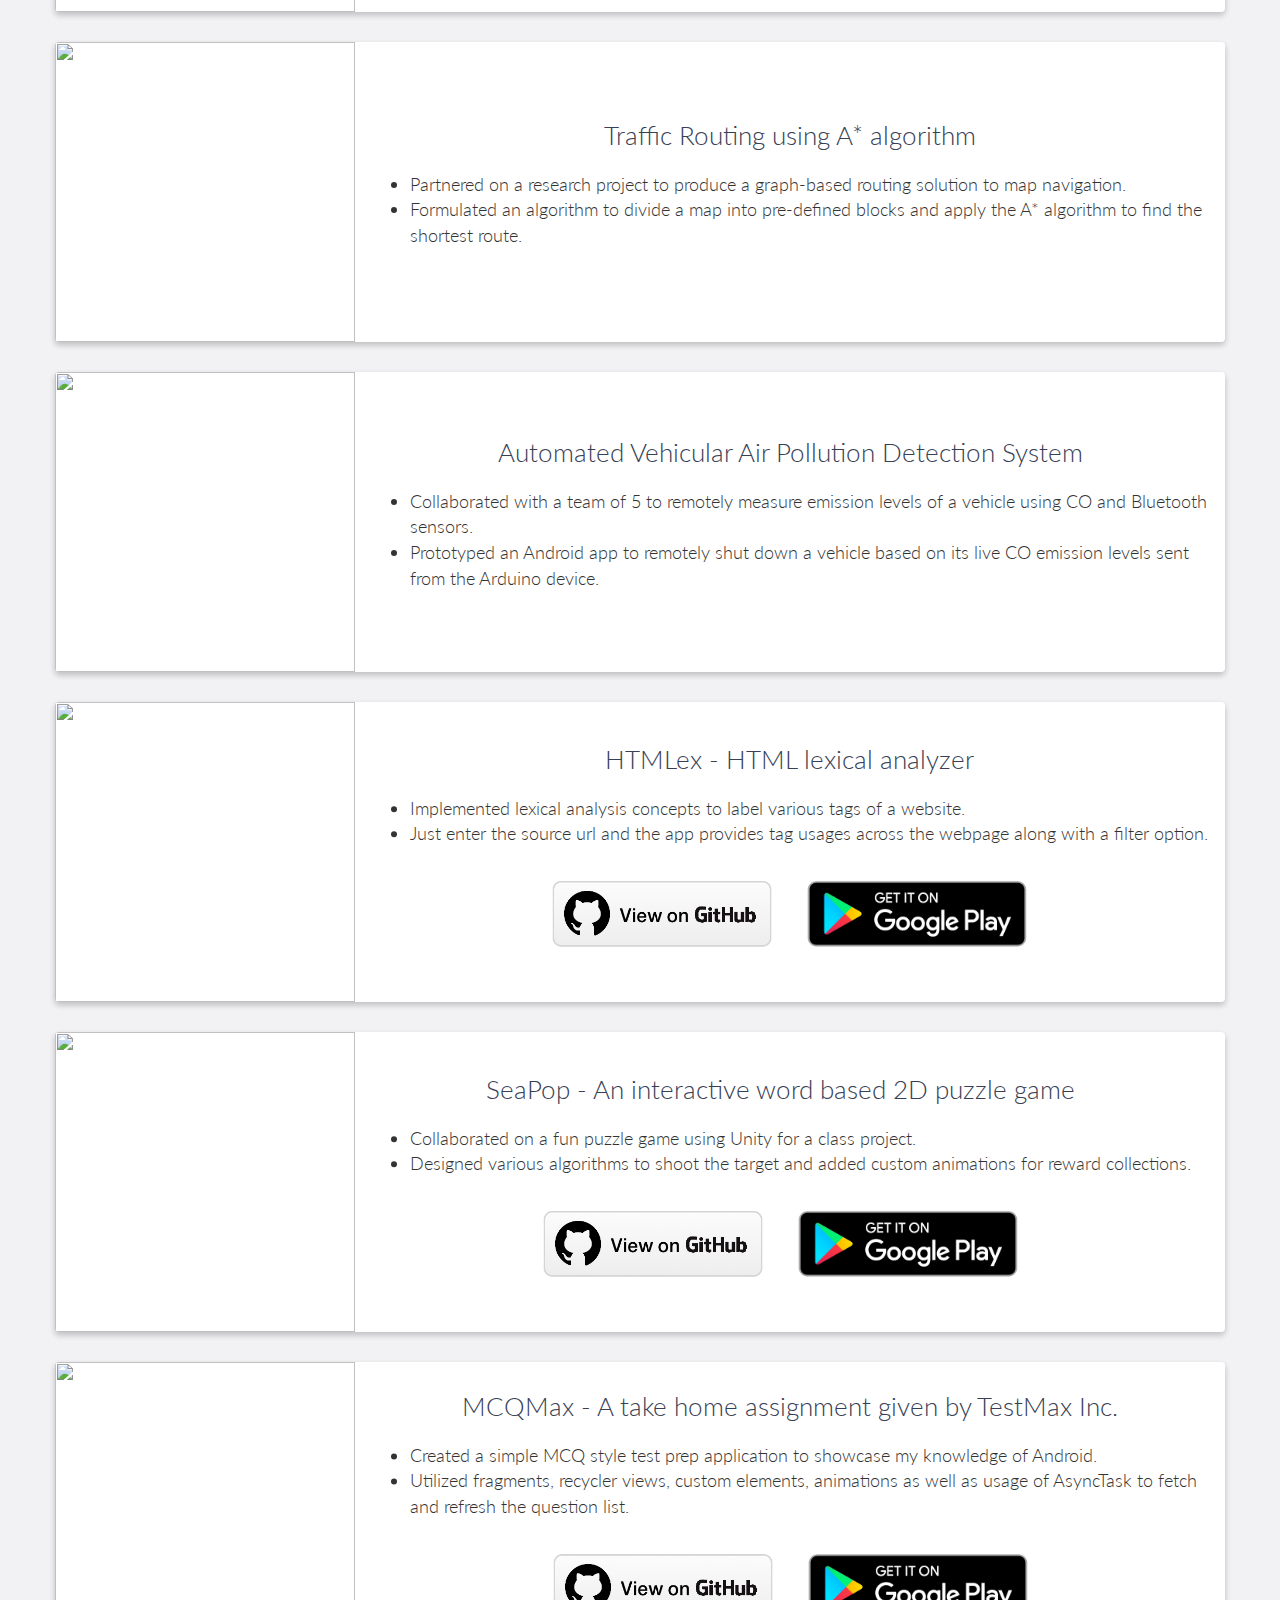
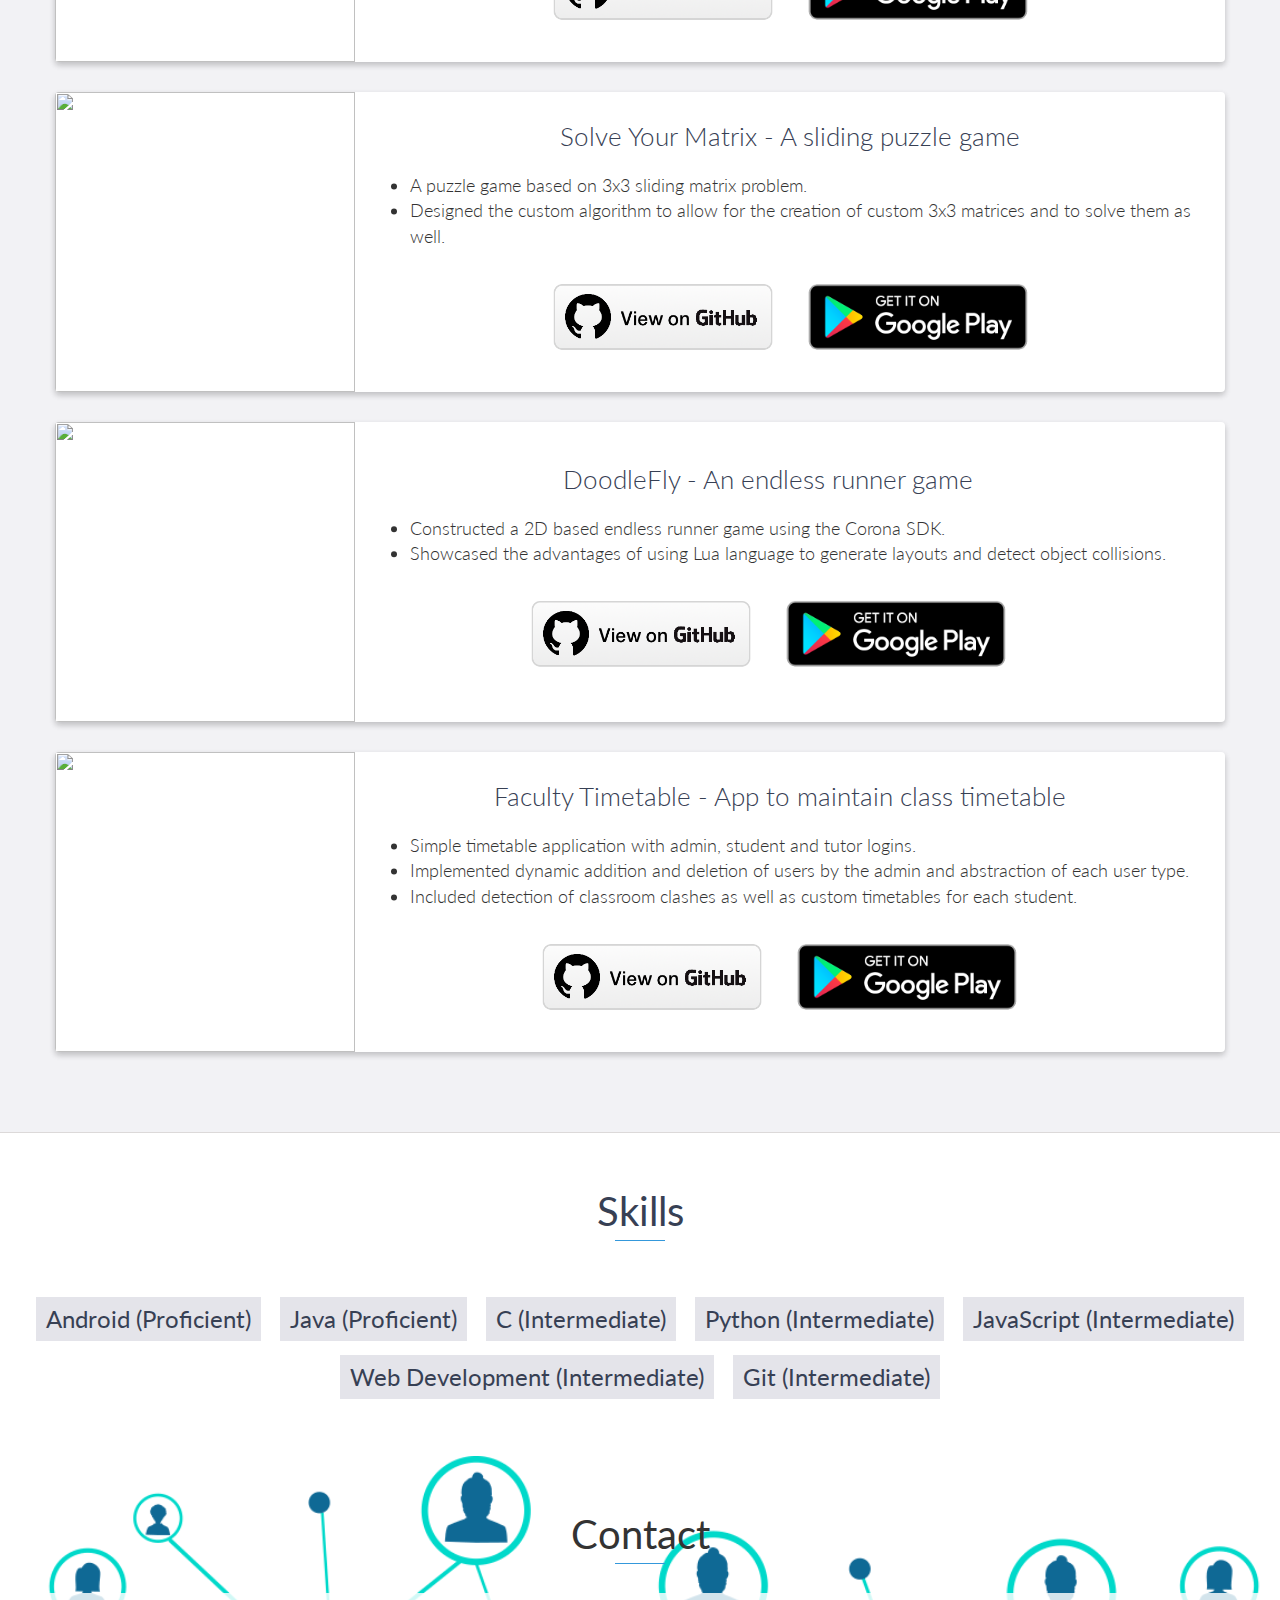
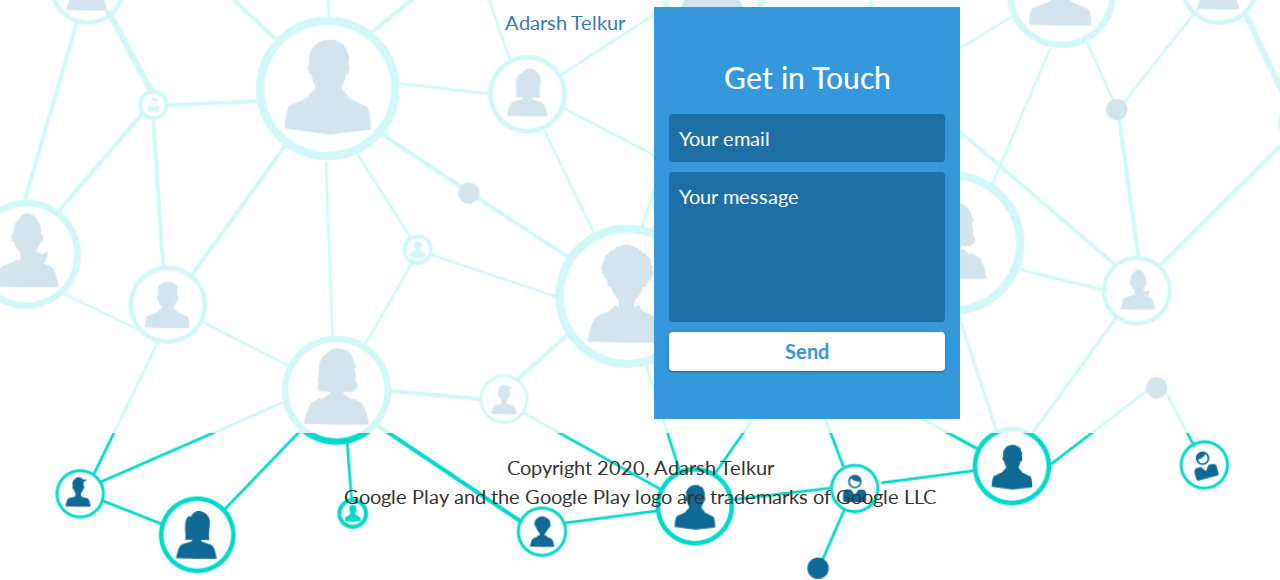
==== commit f5c0bf4d: "Update index.html" ====
--- a/index.html
+++ b/index.html
@@ -81,7 +81,7 @@
                         <b>Currently Seeking Spring Internships and Full Time Opportunities for Fall 2021</b>
                         <br/><br/>
                             Over the years I have gained essential experience which has helped me grow my personality as well as my technological capabilities.<br/>
-                            I have worked at multiple startups and a fortune 500 company, but the one thing I have realised is that the depth of knowledge to be gained is limitless.<br/>
+                            I have worked at multiple startups and a fortune 500 company, but the one thing I have realized is that the depth of knowledge to be gained is limitless.<br/>
                             What really matters is how the knowledge is applied and implemented in real life scenarios.<br/>
                             I am looking for opportunities where I can implement my technical abilities on products that will help improve the lives of people around the world.<br/>
                     </div>
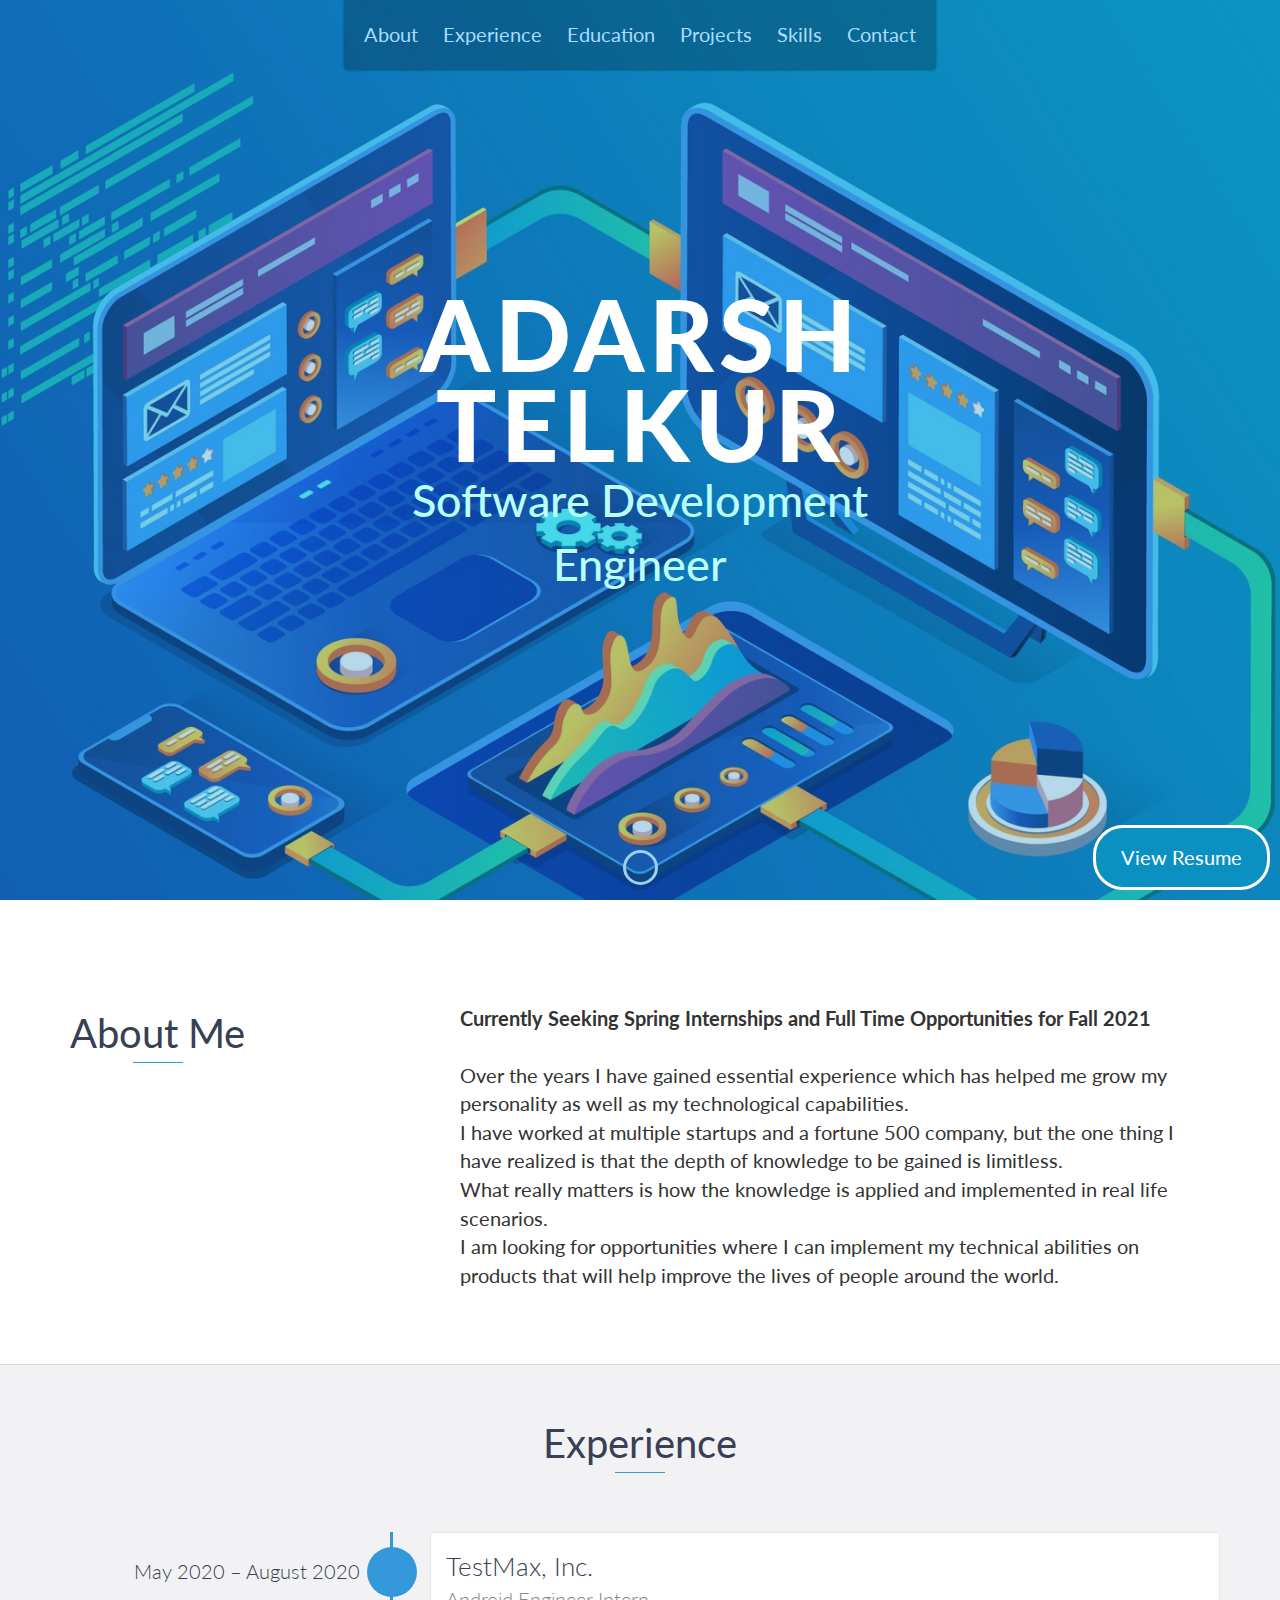
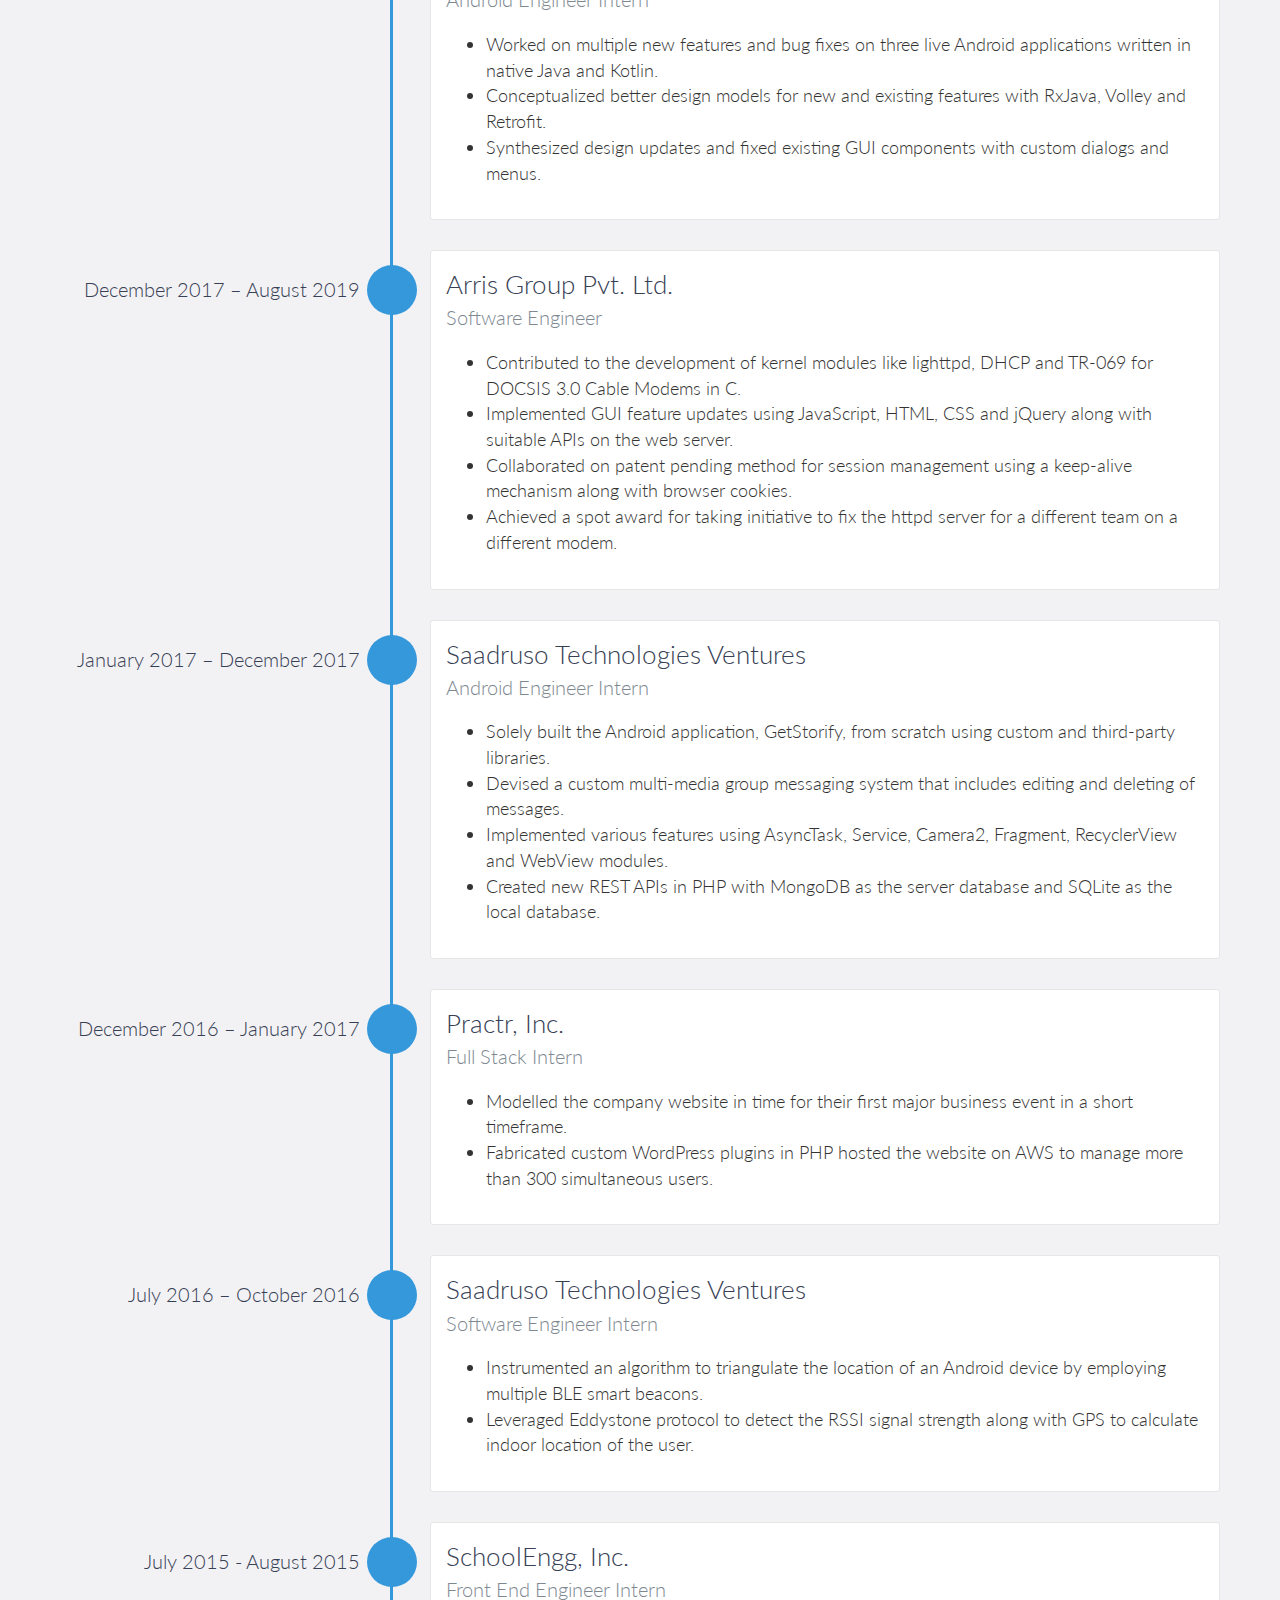
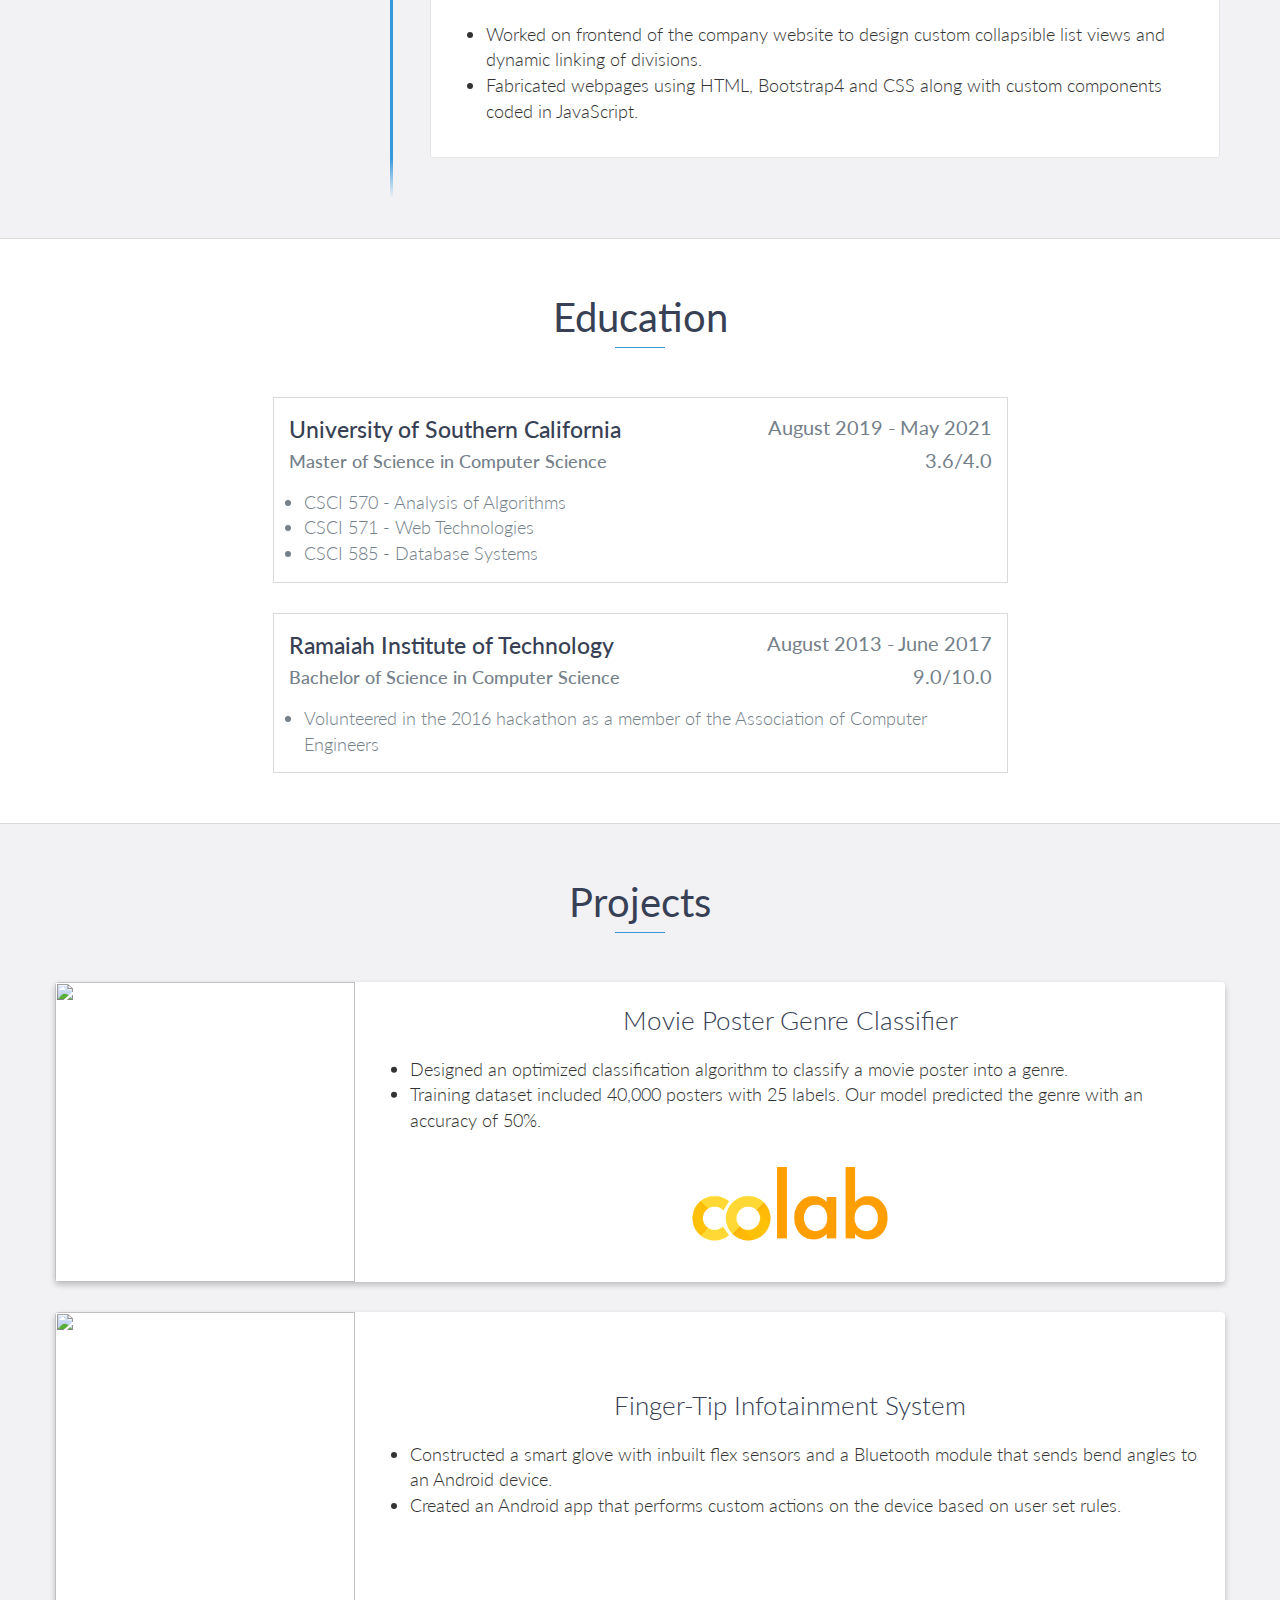
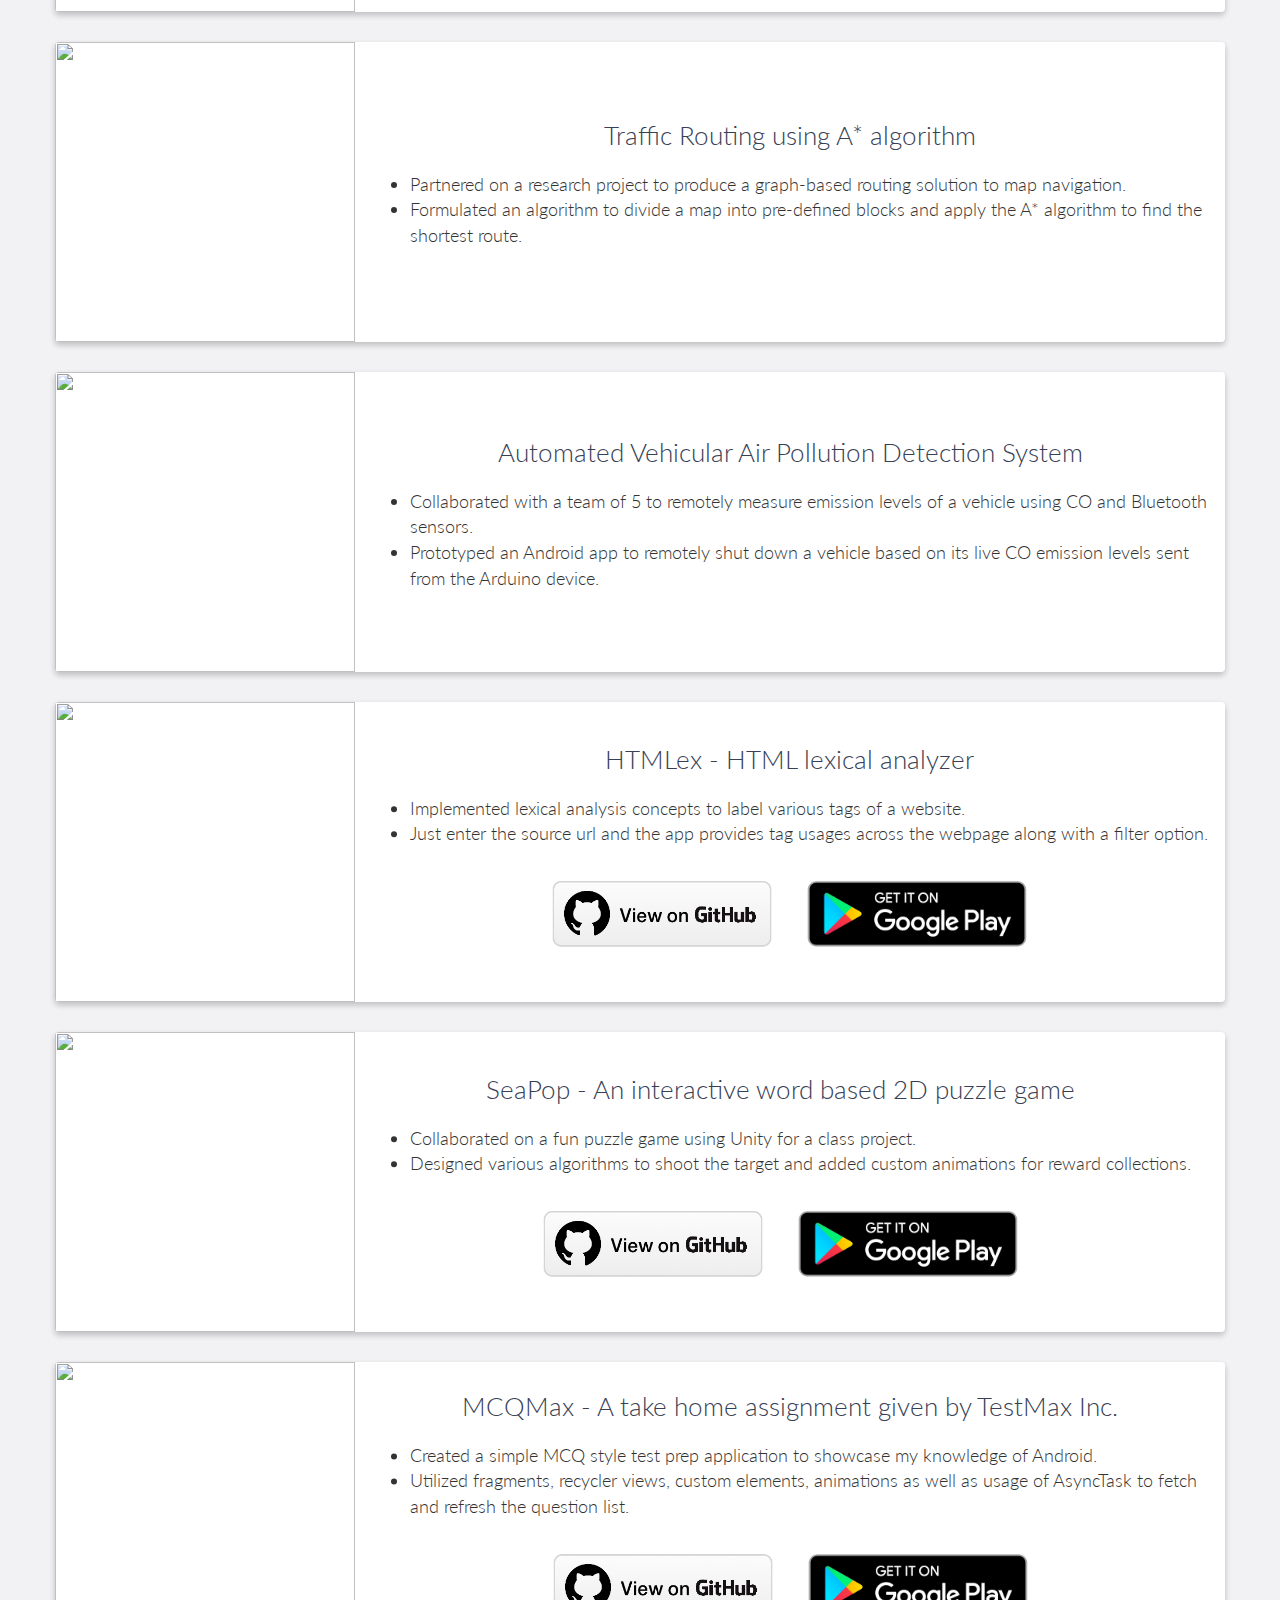
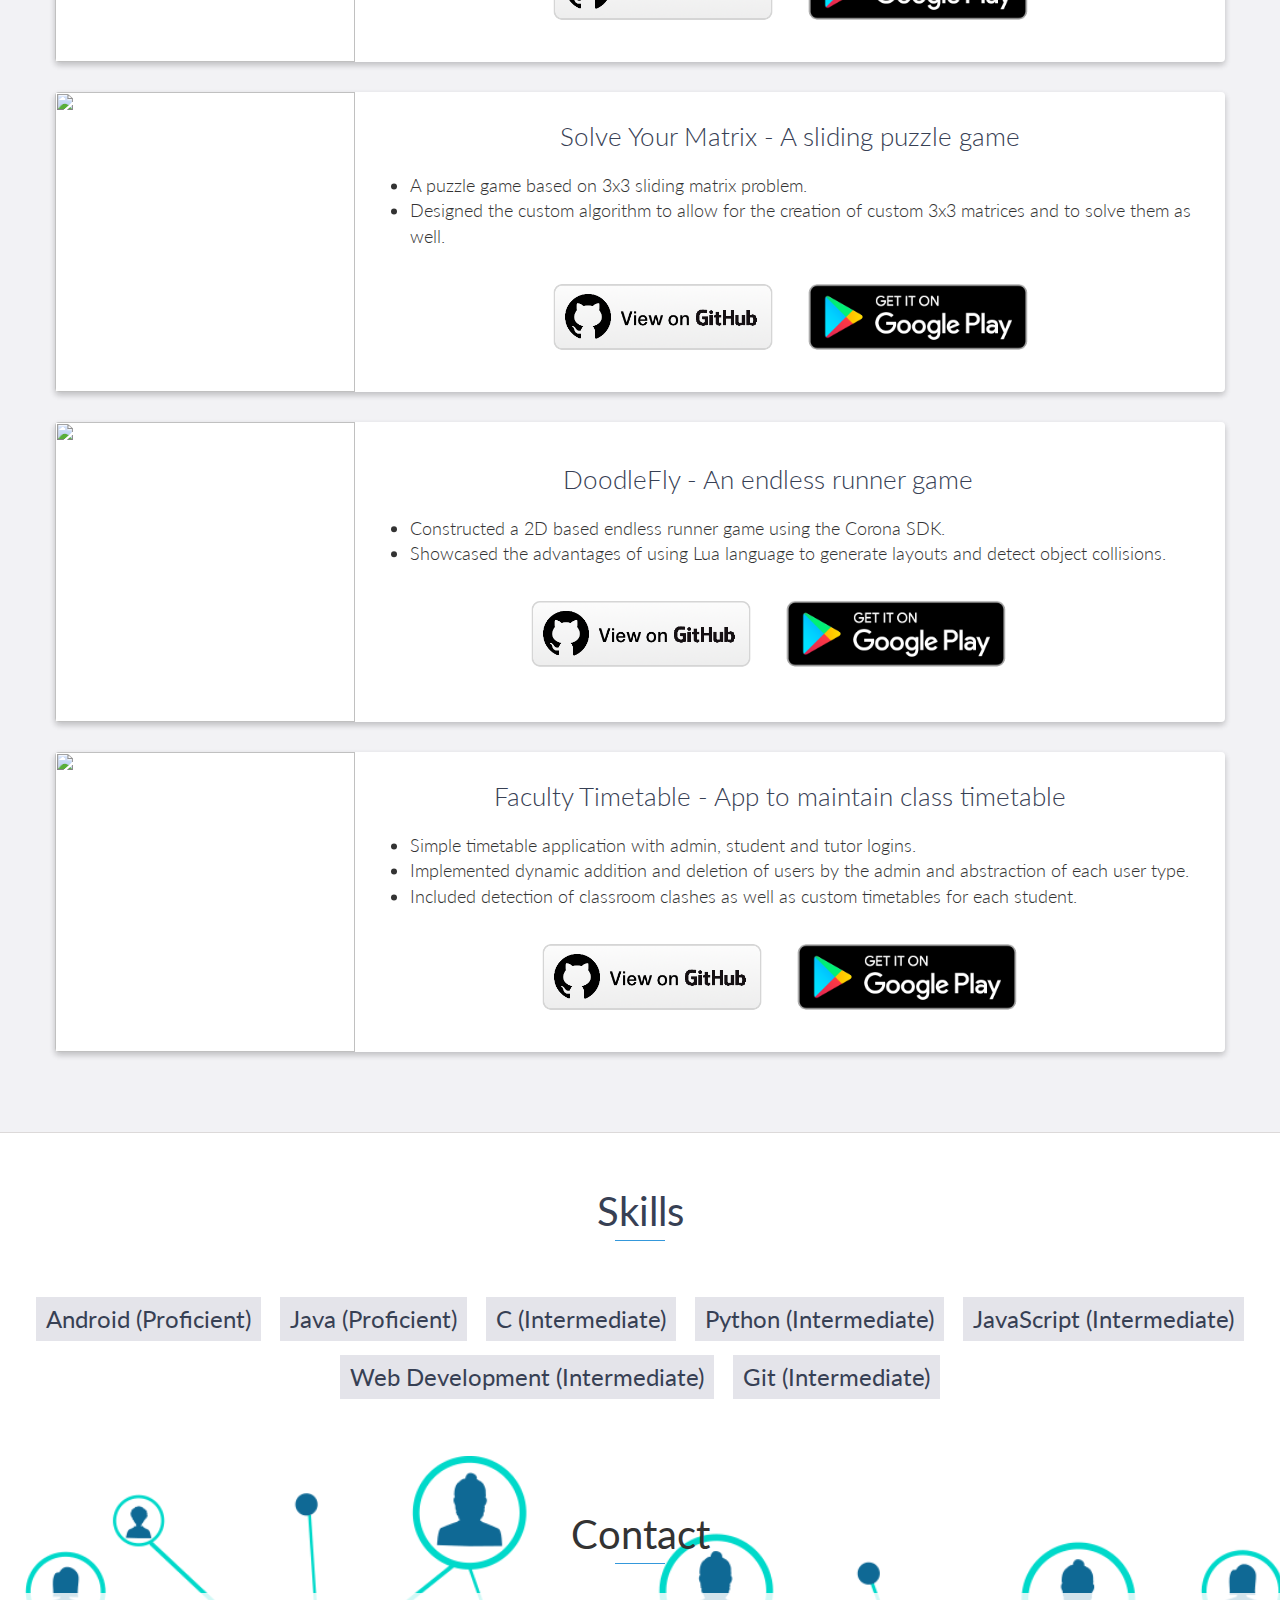
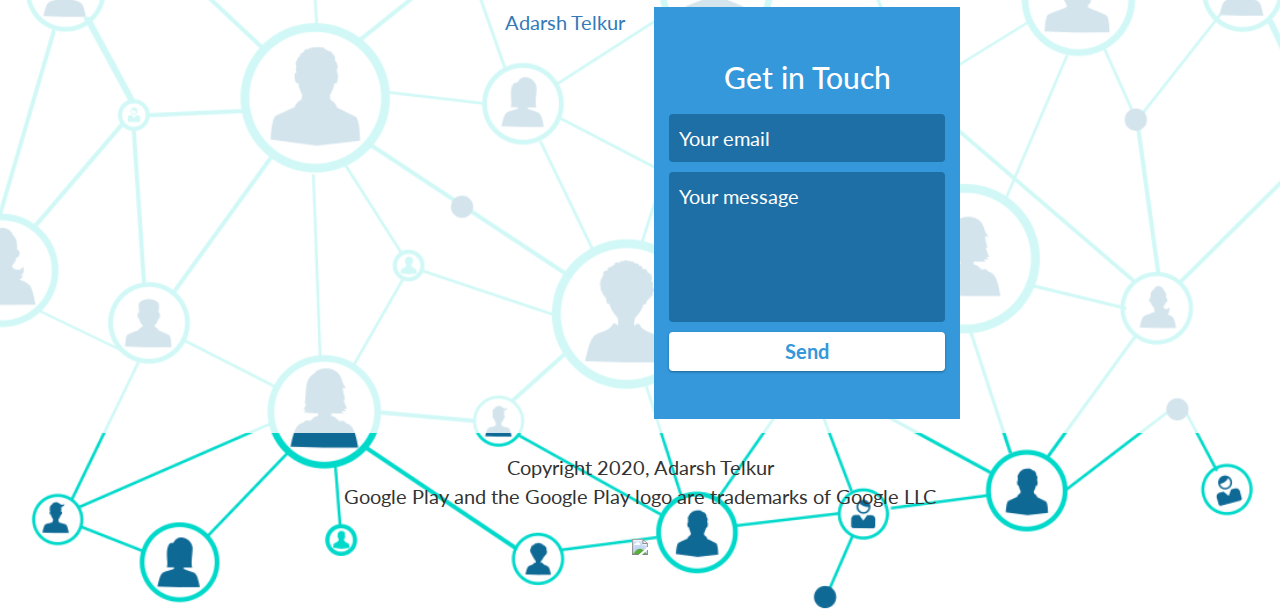
==== commit 2fcf5102: "Added hit counter" ====
--- a/index.html
+++ b/index.html
@@ -420,6 +420,7 @@
                     Copyright 2020, Adarsh Telkur<br/>
                     Google Play and the Google Play logo are trademarks of Google LLC
                 </p>
+				<img crossorigin="anonymous" src="https://hitcounter.pythonanywhere.com/count/tag.svg?url=https%3A%2F%2Fad95.github.io"/>
             </div>
         </div>
         <!-- End #contact -->
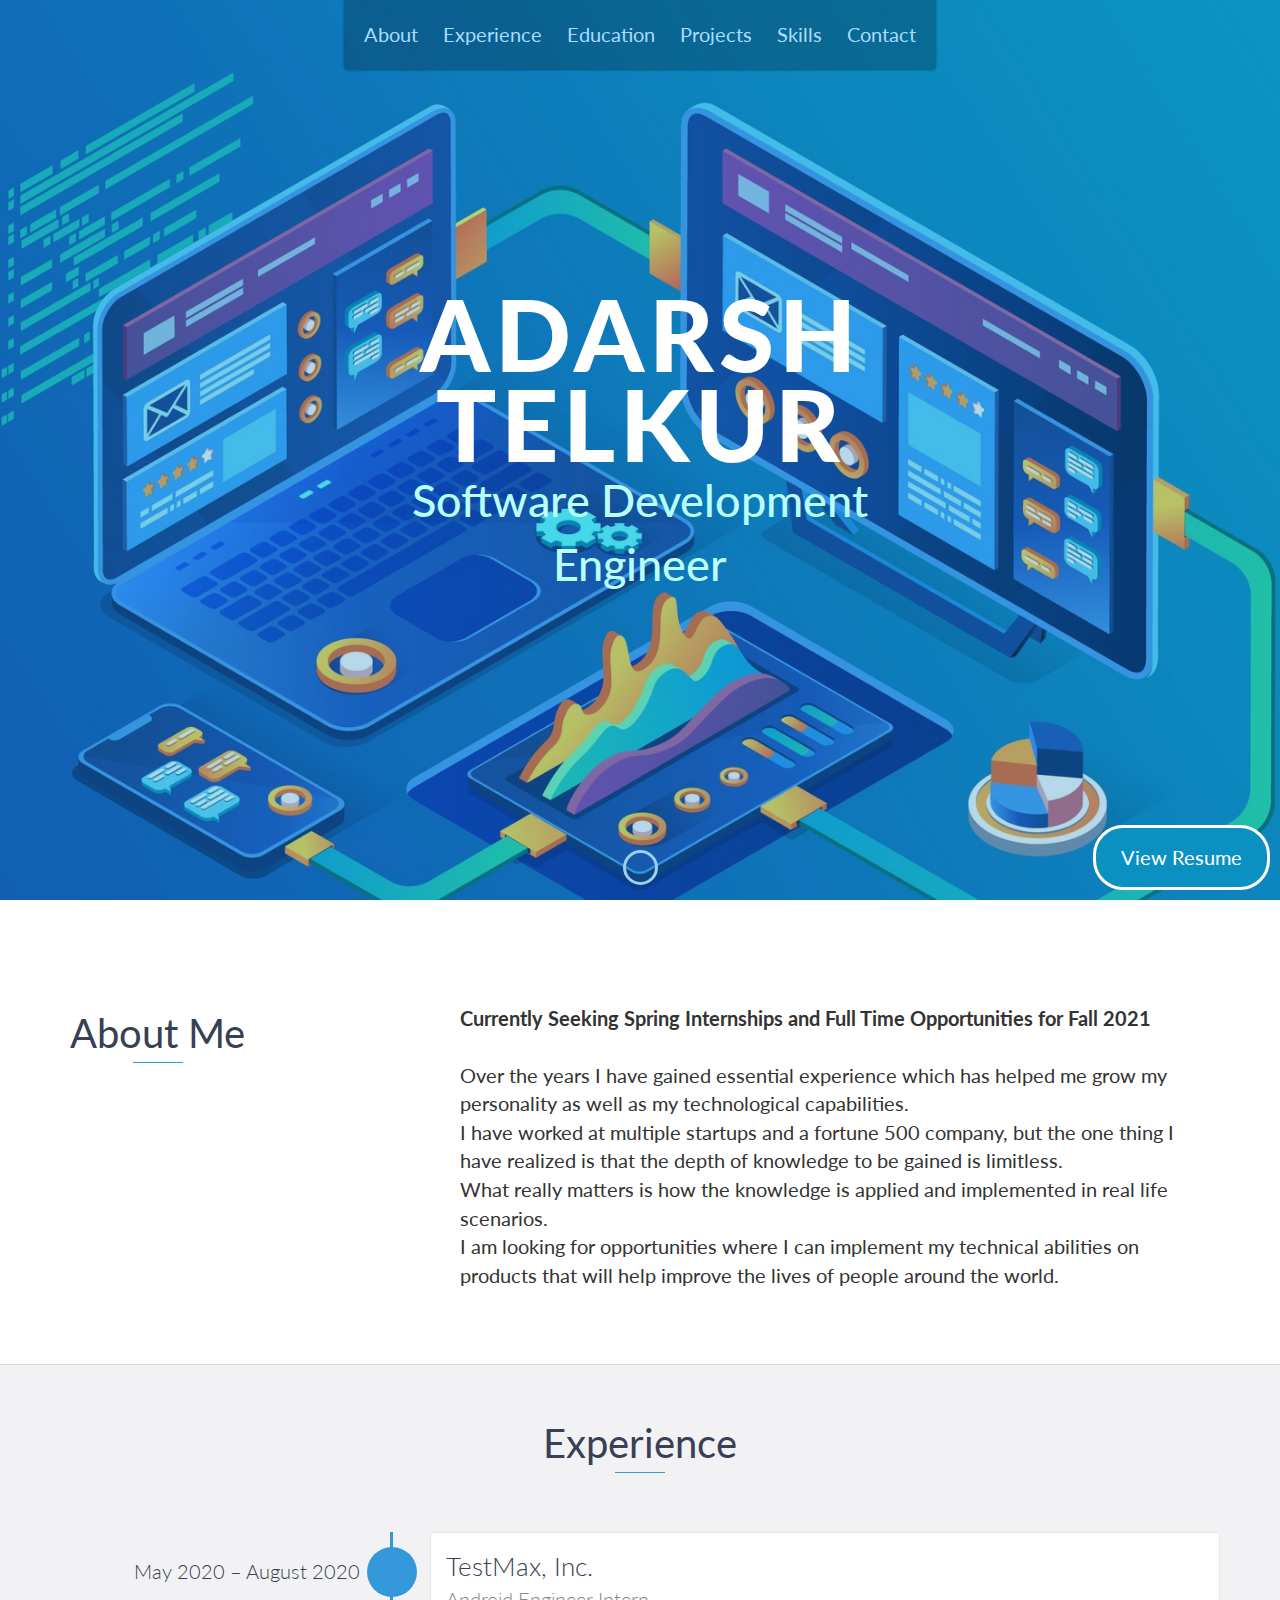
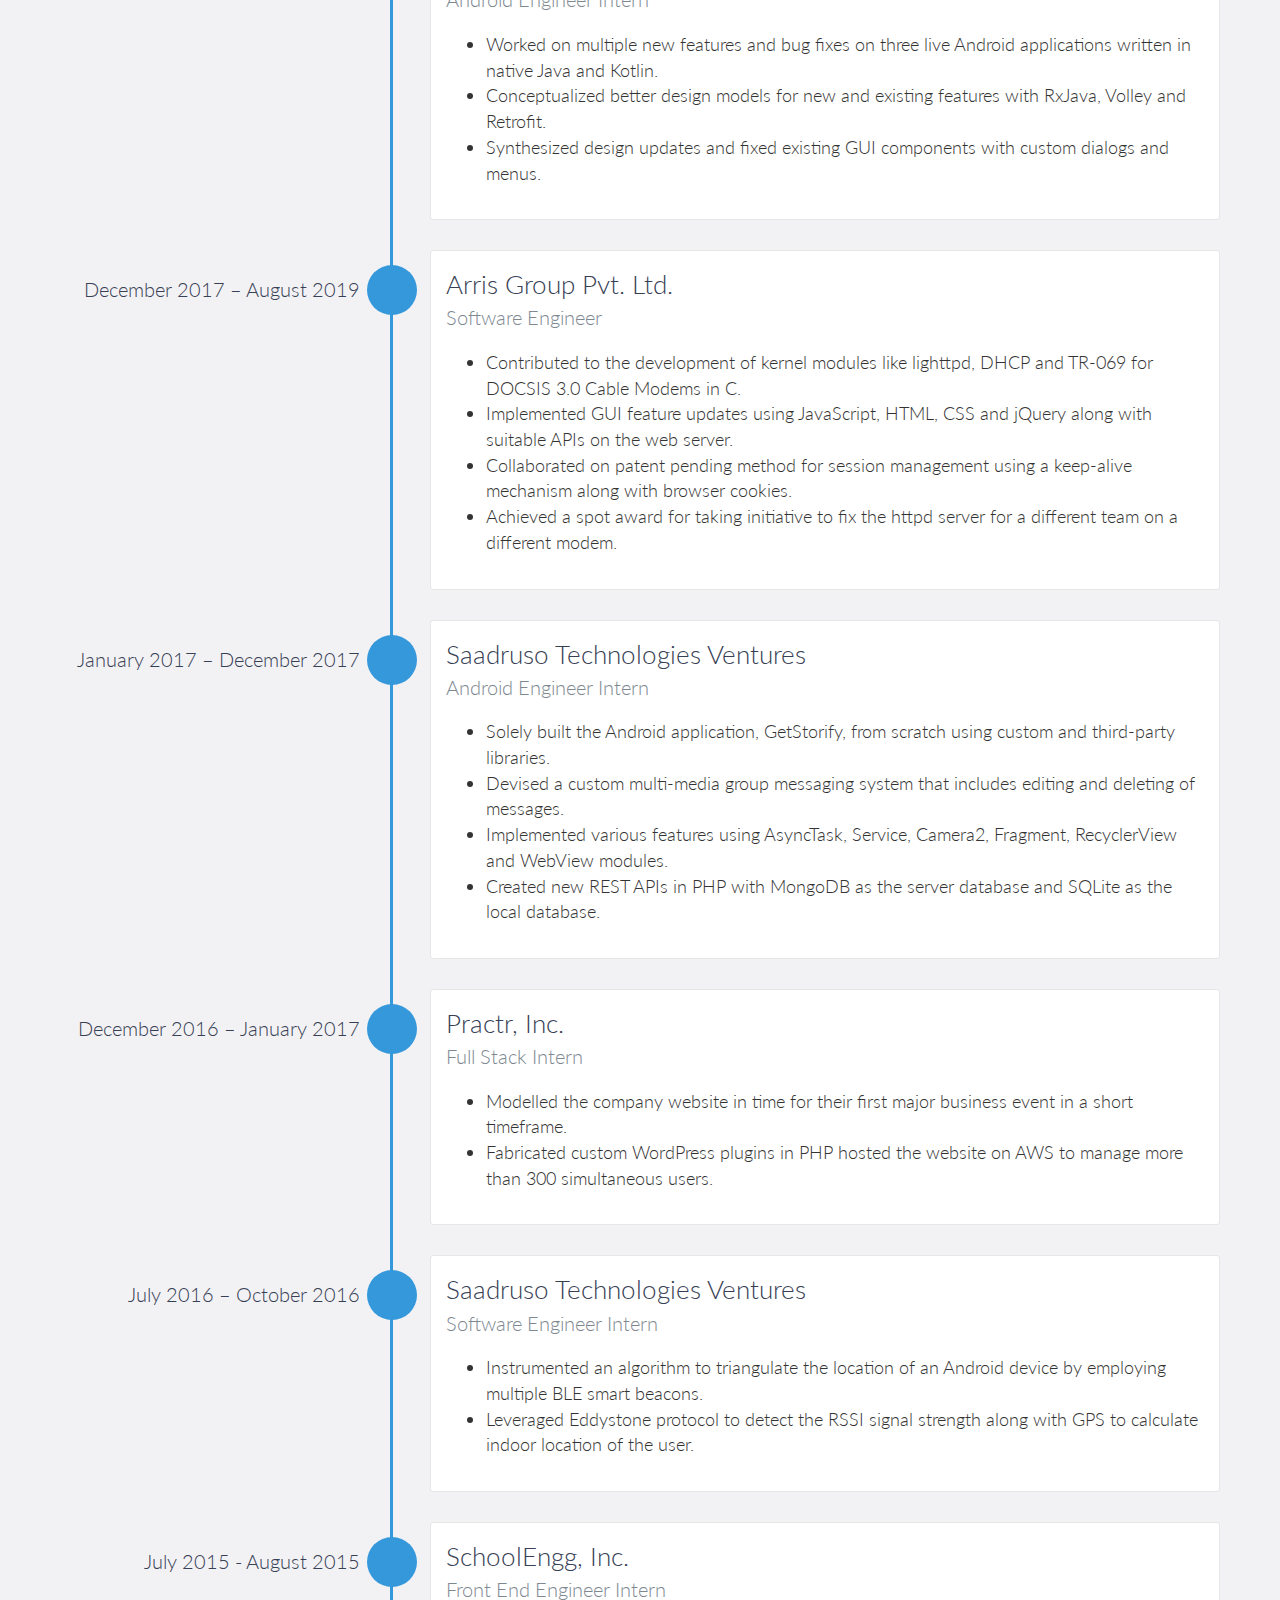
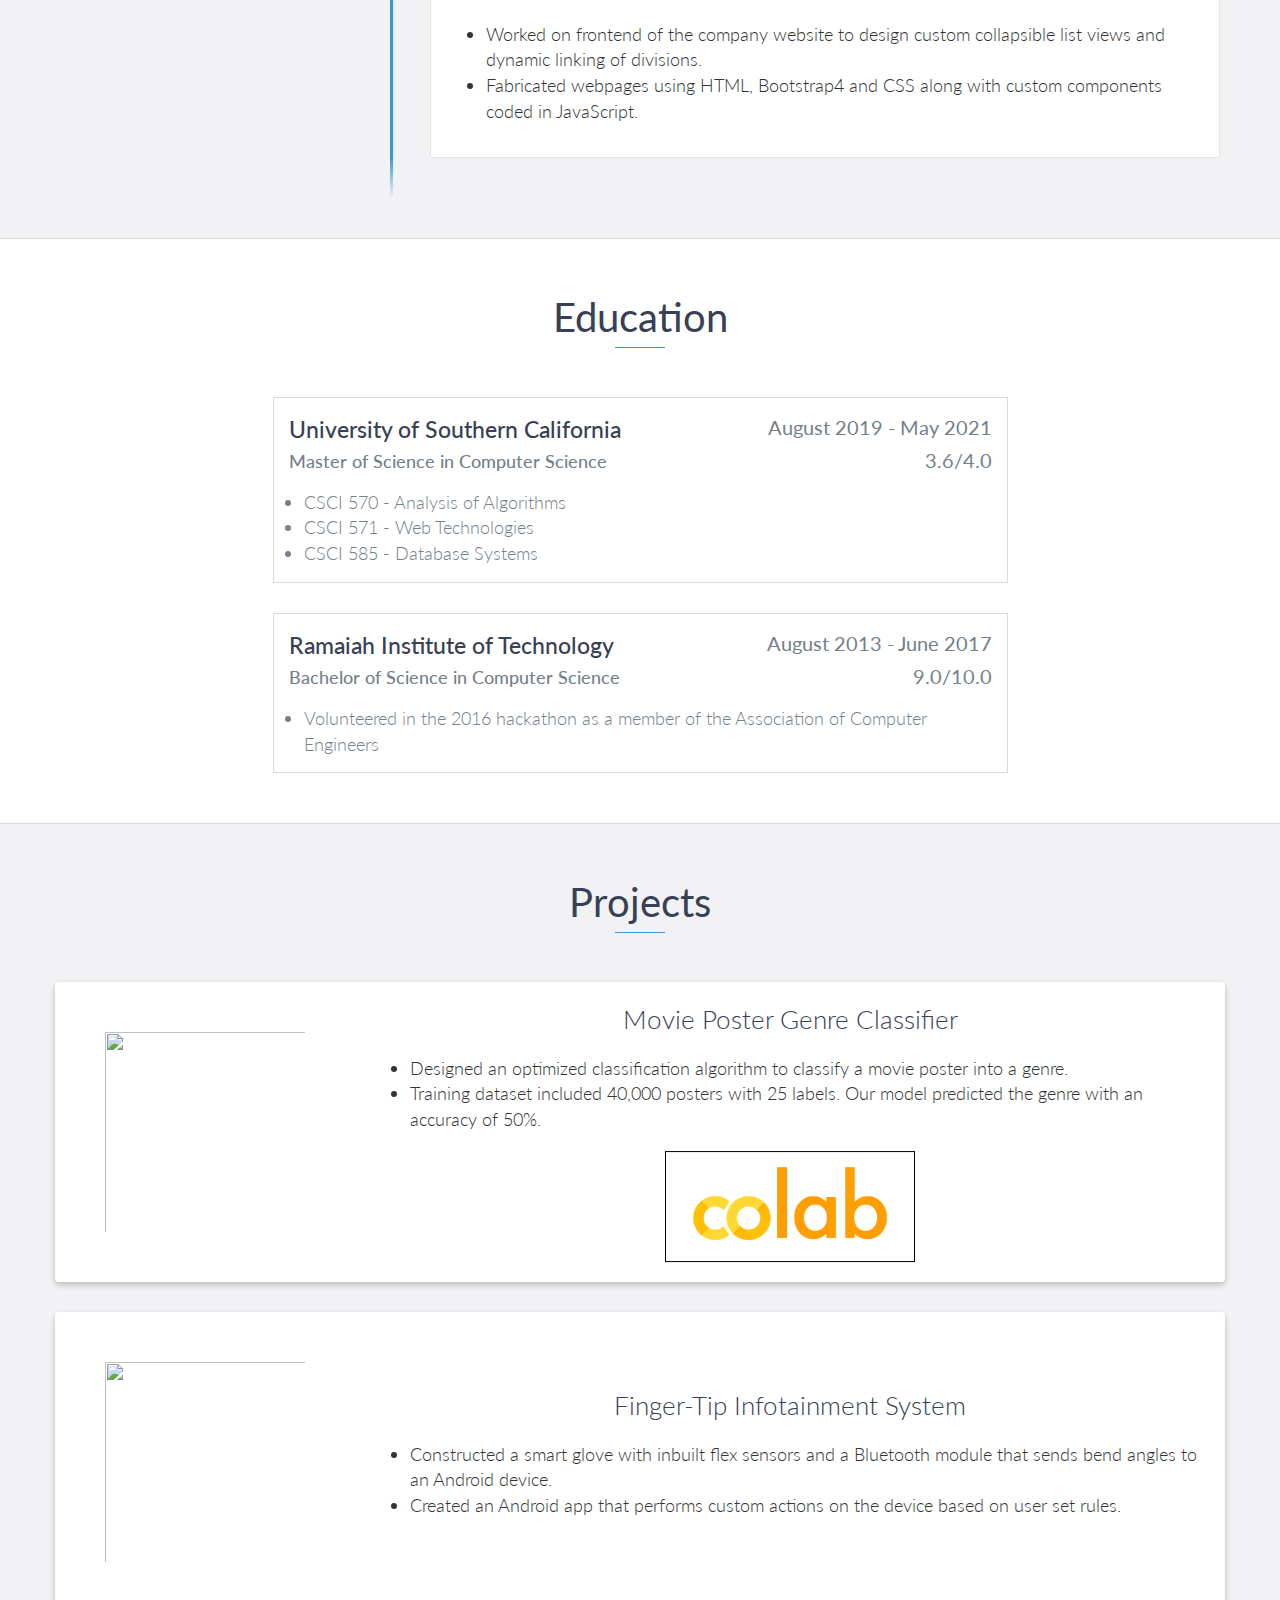
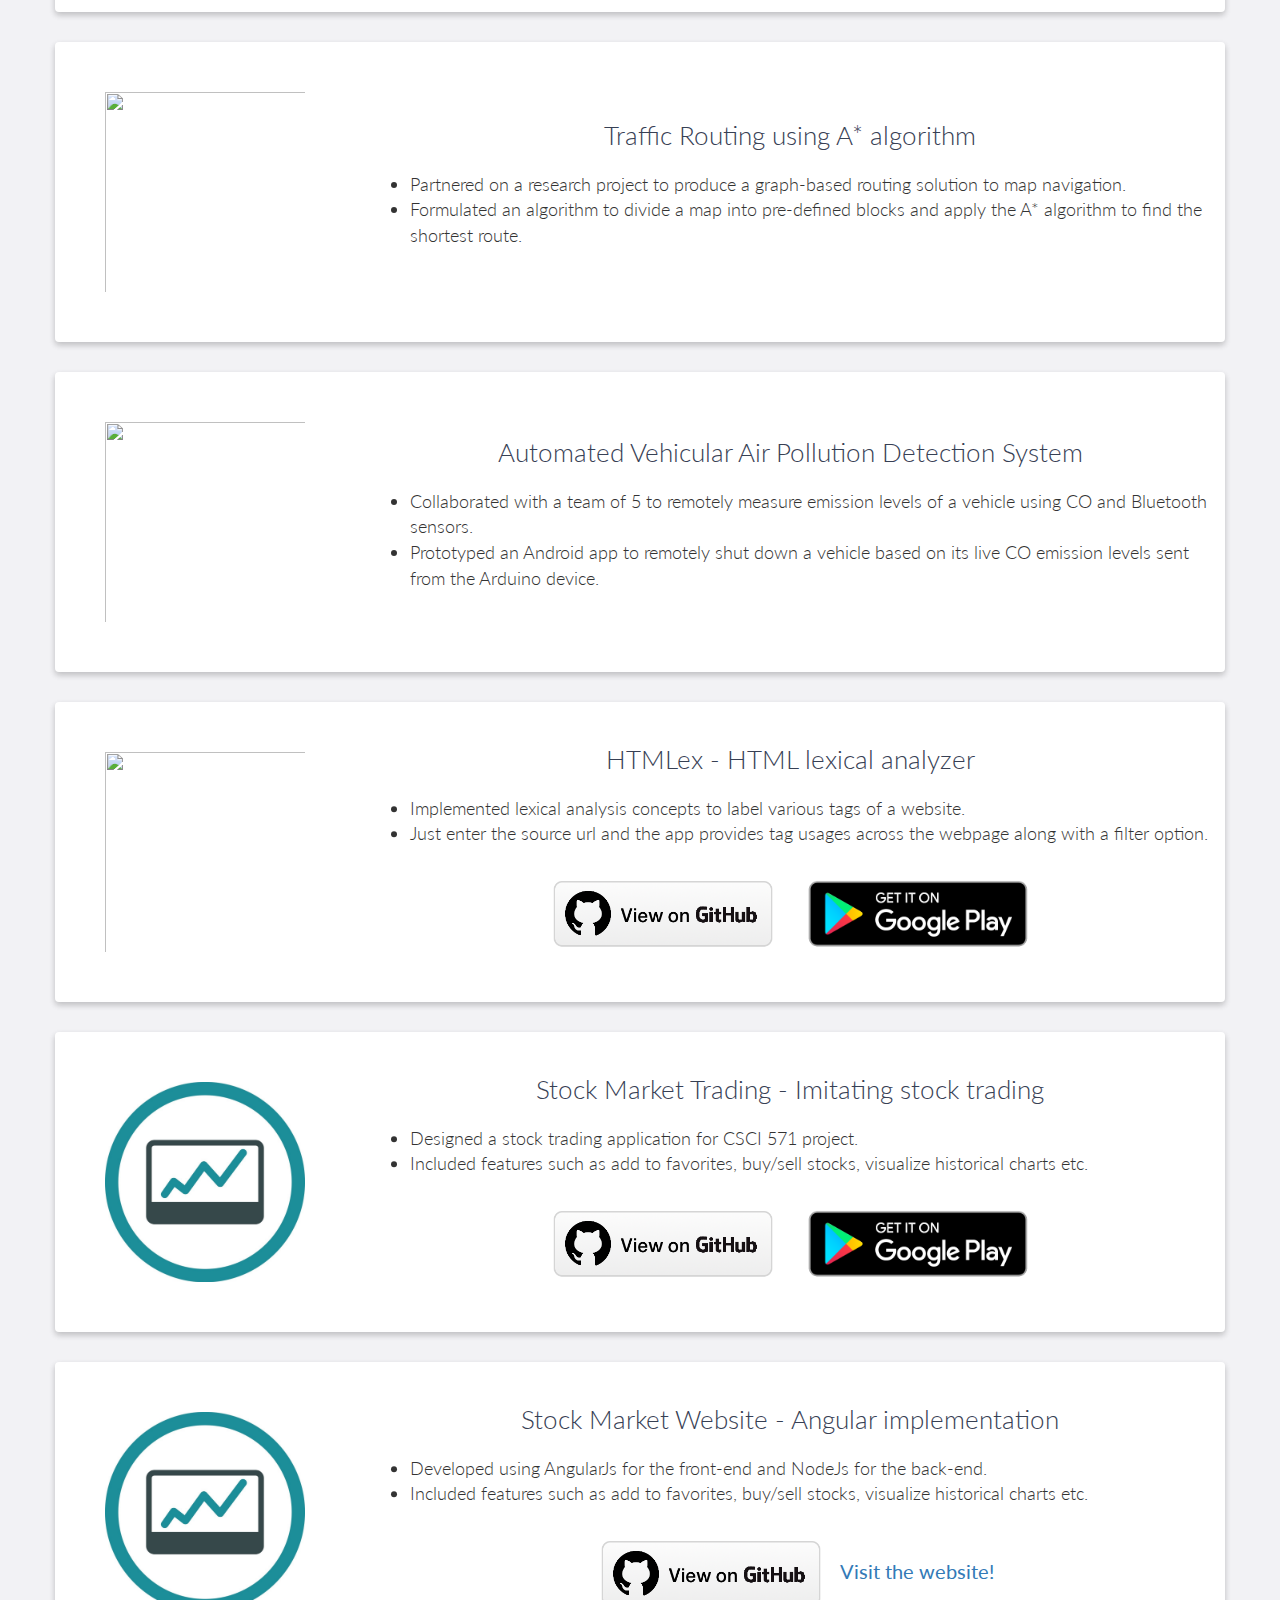
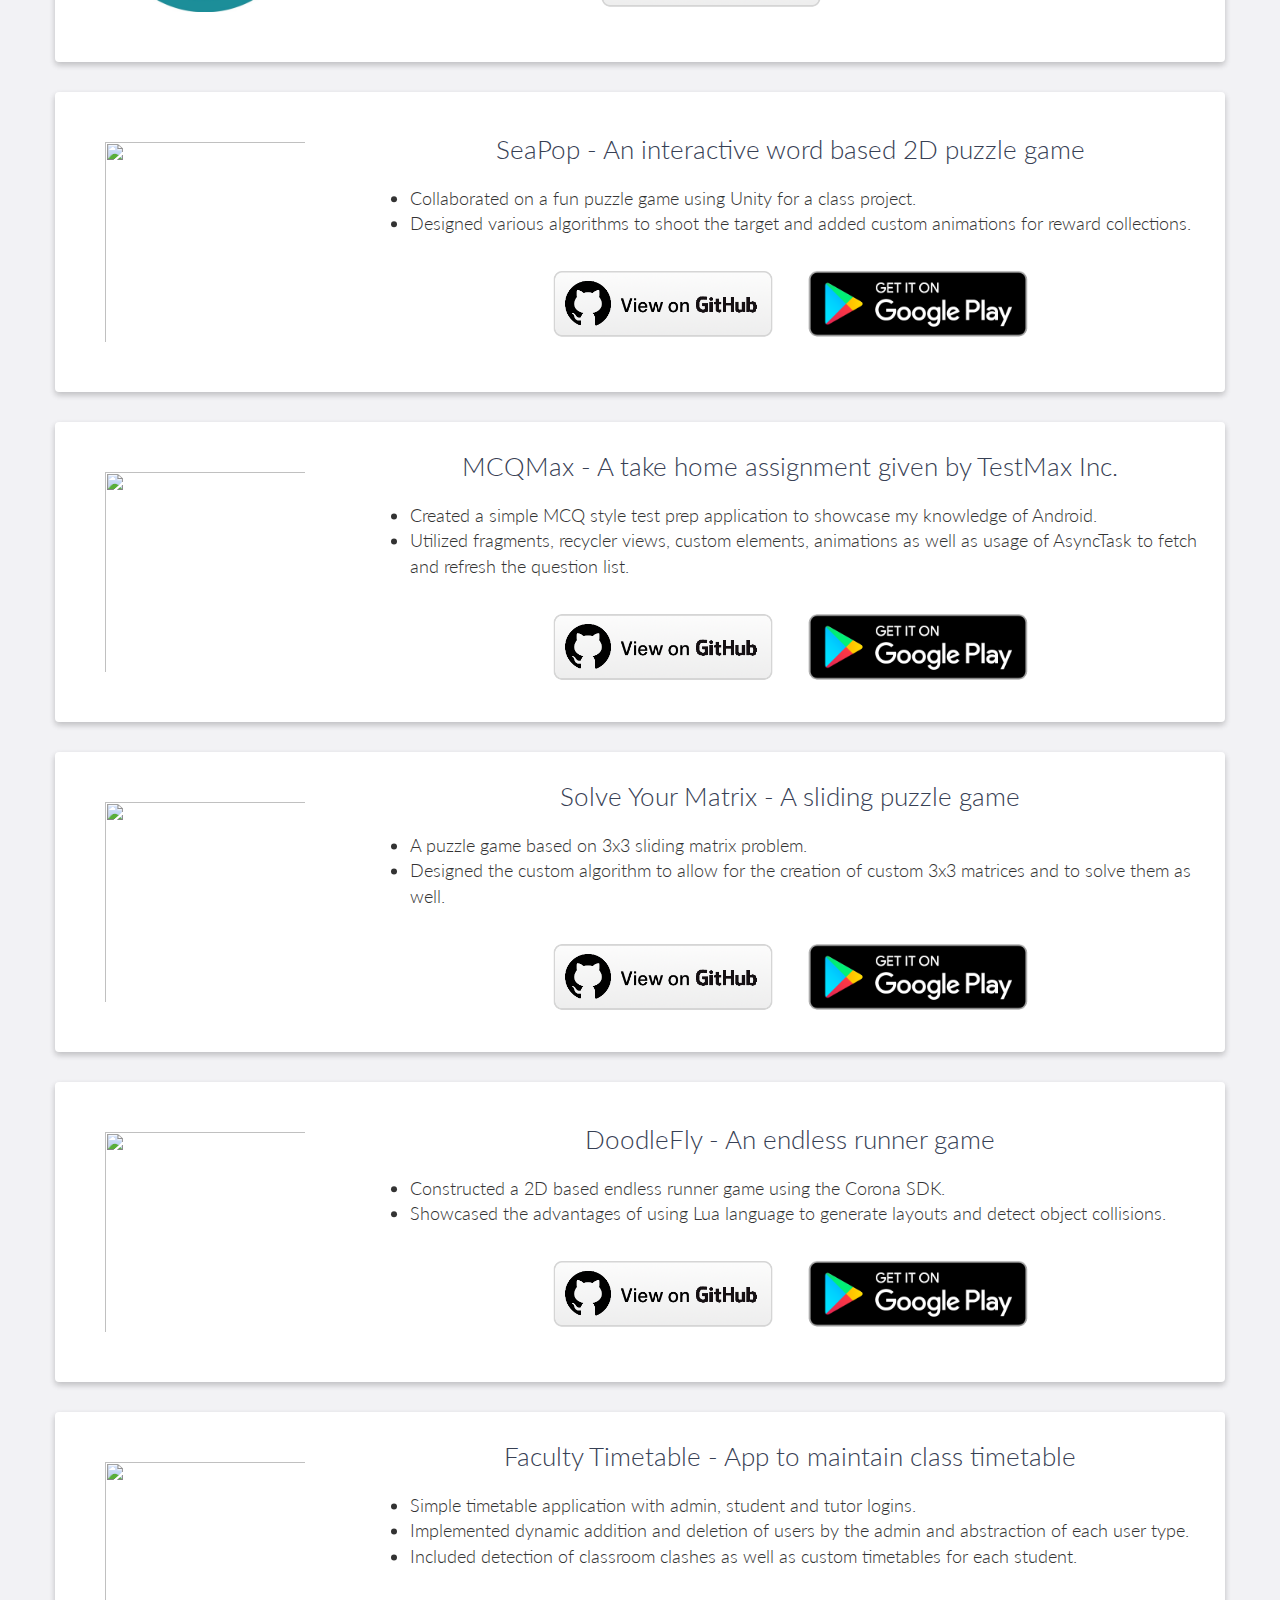
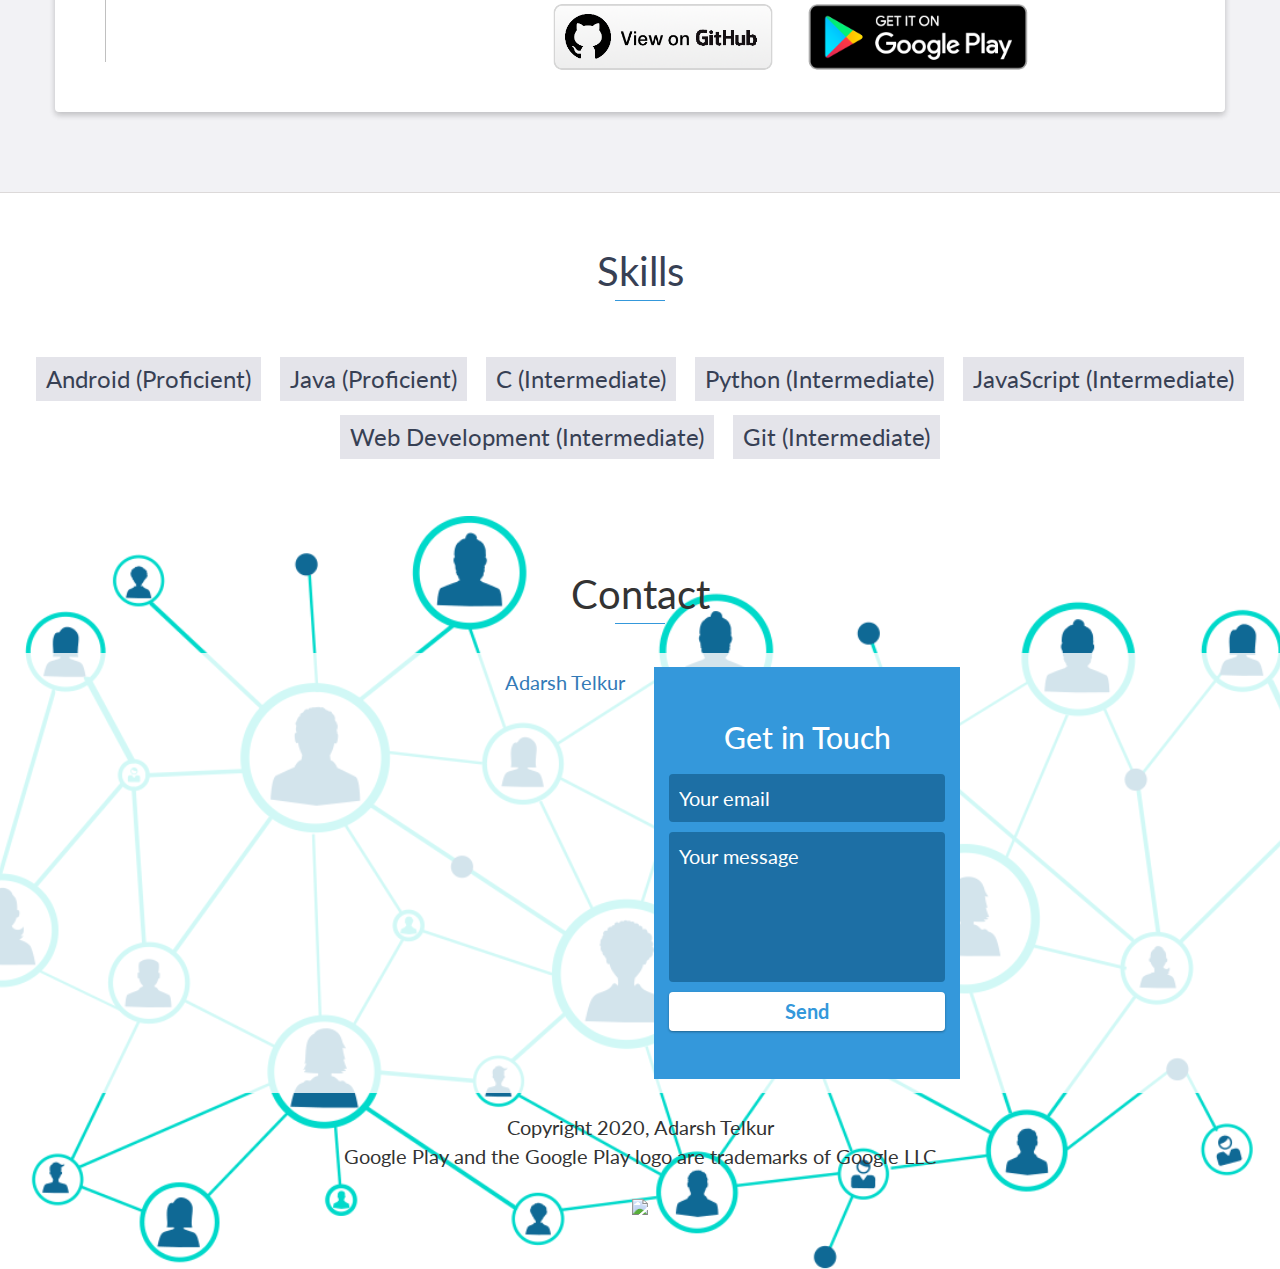
==== commit d2bd0281: "Added two more projects" ====
--- a/index.html
+++ b/index.html
@@ -196,7 +196,7 @@
                                 <li>Training dataset included 40,000 posters with 25 labels. Our model predicted the genre with an accuracy of 50%.</li>
                             </ul>
                             <a href='https://colab.research.google.com/drive/1k4nUe8RZVTIAvn34UG3vPTvLh7dNjkJz?usp=sharing'>
-                                <img alt="View on Colab" src="images/colab.png">
+                                <img alt="View on Colab" src="images/colab.png" style="border: 1px solid black;">
                             </a>
                         </div>
                         <!-- End .project-info -->
@@ -268,6 +268,48 @@
                         <!-- End .project-info -->
                     </div>
                     <!-- End .project -->
+                    <div class="project shadow-large">
+                        <div class="project-image">
+                            <img src="images/stockicon.jpg">
+                        </div>
+                        <!-- End .project-image -->
+                        <div class="project-info">
+                            <h3>Stock Market Trading - Imitating stock trading</h3>
+                            <ul>
+                                <li>Designed a stock trading application for CSCI 571 project.</li>
+                                <li>Included features such as add to favorites, buy/sell stocks, visualize historical charts etc.</li>
+                            </ul>
+                            <a href='https://github.com/AD95/StockMarket'>
+                                <img alt="View on GitHub" src="images/view_on_github.png">
+                            </a>
+                            <a href='https://play.google.com/store/apps/details?id=com.ad95.stocks&pcampaignid=pcampaignidMKT-Other-global-all-co-prtnr-py-PartBadge-Mar2515-1'>
+                                <img alt='Get it on Google Play' src='images/google-play-badge.png'/>
+                            </a>
+                        </div>
+                        <!-- End .project-info -->
+                    </div>
+                    <!-- End .project -->		
+                    <div class="project shadow-large">
+                        <div class="project-image">
+                            <img src="images/stockicon.jpg">
+                        </div>
+                        <!-- End .project-image -->
+                        <div class="project-info">
+                            <h3>Stock Market Website - Angular implementation</h3>
+                            <ul>
+                                <li>Developed using AngularJs for the front-end and NodeJs for the back-end.</li>
+                                <li>Included features such as add to favorites, buy/sell stocks, visualize historical charts etc.</li>
+                            </ul>
+                            <a href='https://github.com/AD95/StockMarketAngular'>
+                                <img alt="View on GitHub" src="images/view_on_github.png">
+                            </a>
+                            <a href='https://cutt.ly/whmo2yz'>
+                                Visit the website!
+                            </a>
+                        </div>
+                        <!-- End .project-info -->
+                    </div>
+                    <!-- End .project -->						
                     <div class="project shadow-large">
                         <div class="project-image">
                             <img src="https://play-lh.googleusercontent.com/SNoWyoAN4x4dkSX_OXOLuXg2QMLVF38FADZzTgVSVKijE8taPt725G32u54fheQEfQE=s180-rw">
--- a/css/styles.css
+++ b/css/styles.css
@@ -607,7 +607,8 @@
     top: 50%;
     transform: translateY(-50%);
     margin-left: 300px;
-    padding: 15px
+    padding: 15px;
+	width: -webkit-fill-available;
 }
 
 .project-info h3 {
@@ -633,6 +634,7 @@
 .project-image img{
     height: 300px;
     width: 300px;
+    padding: 50px;
 }
 
 #more-projects {
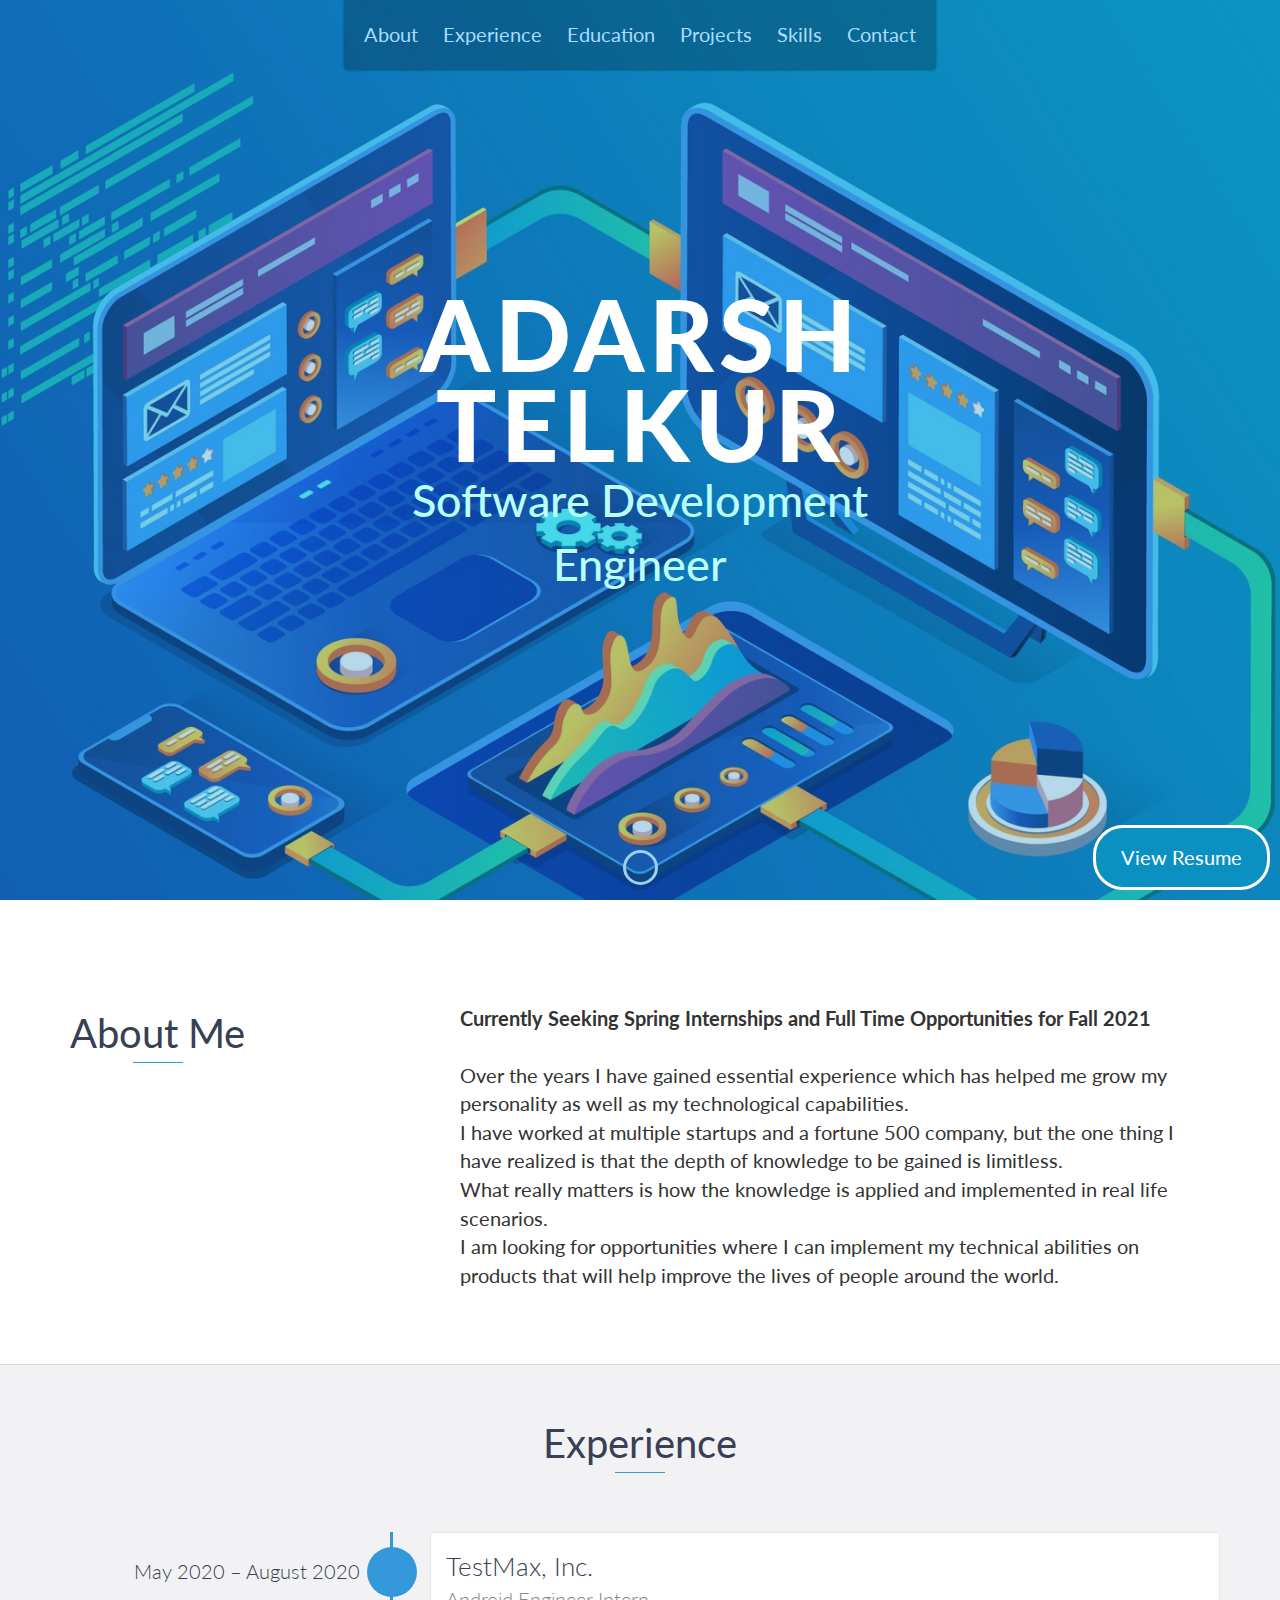
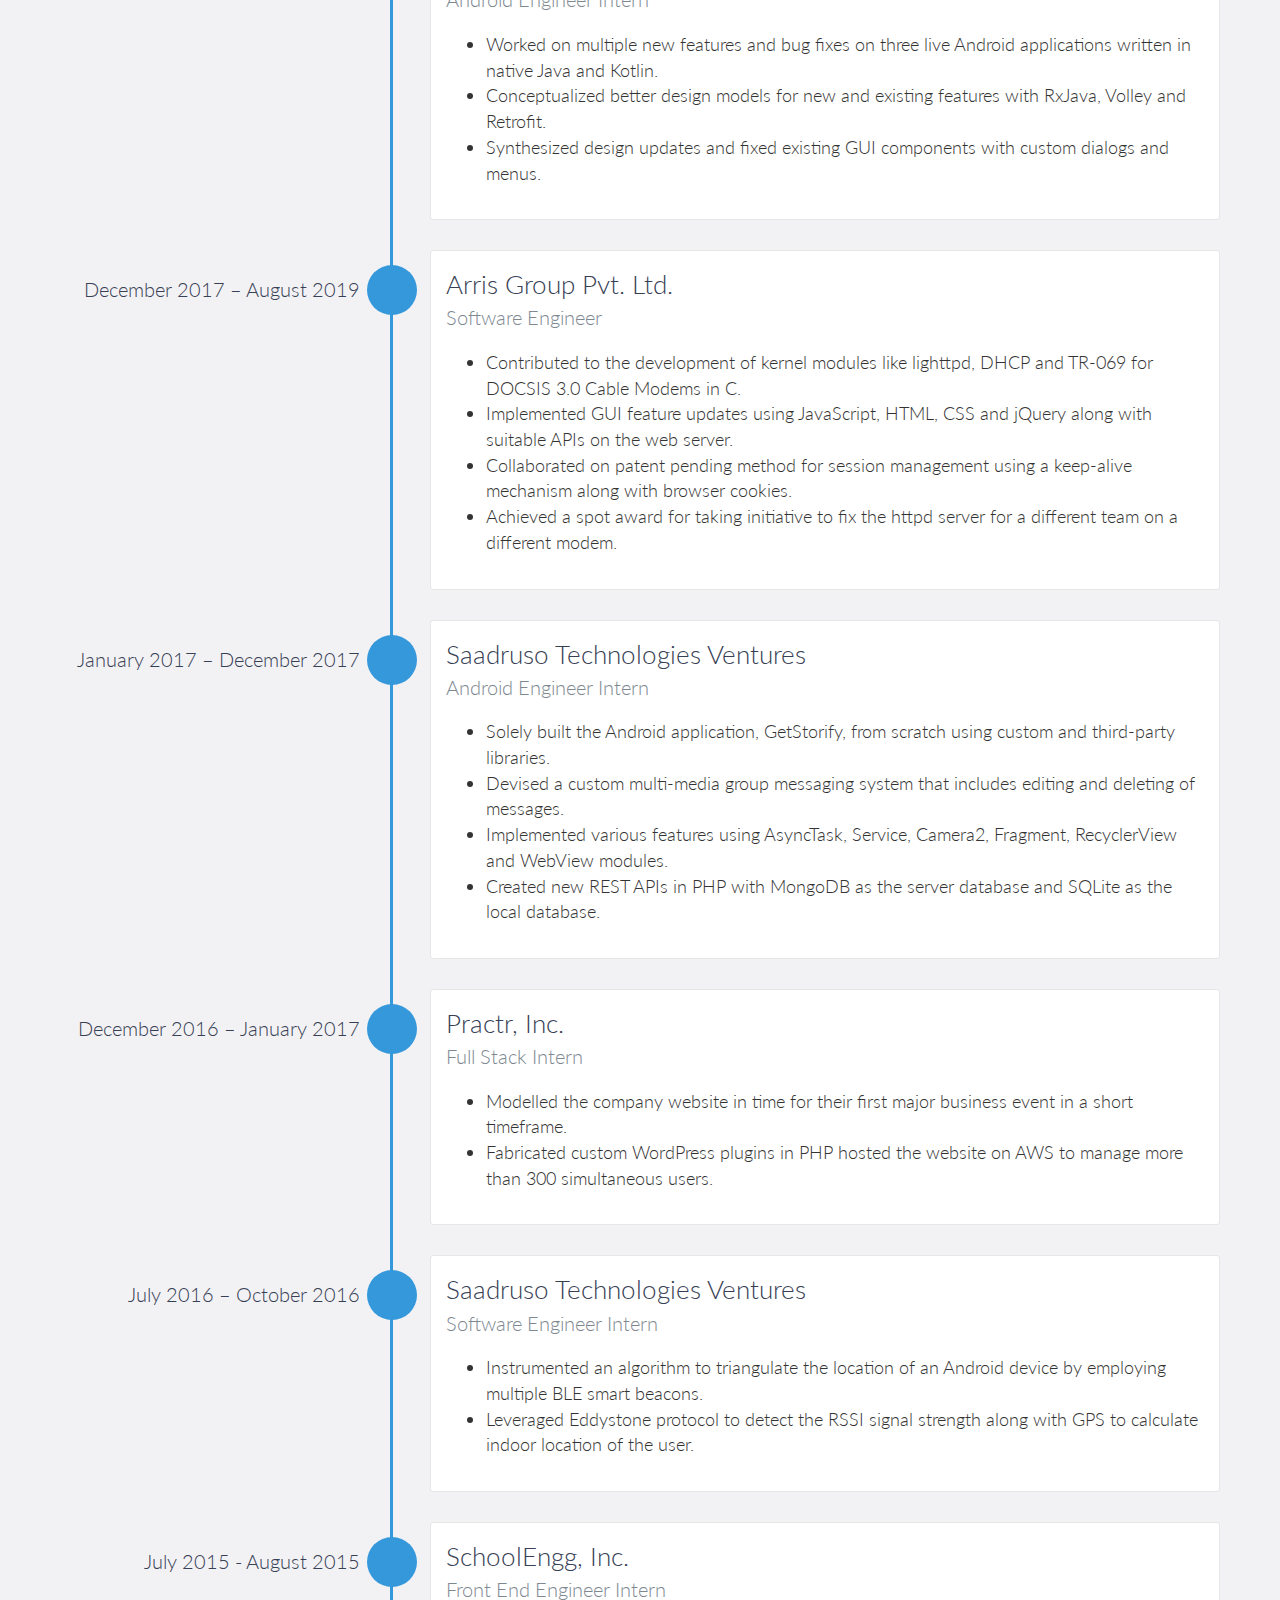
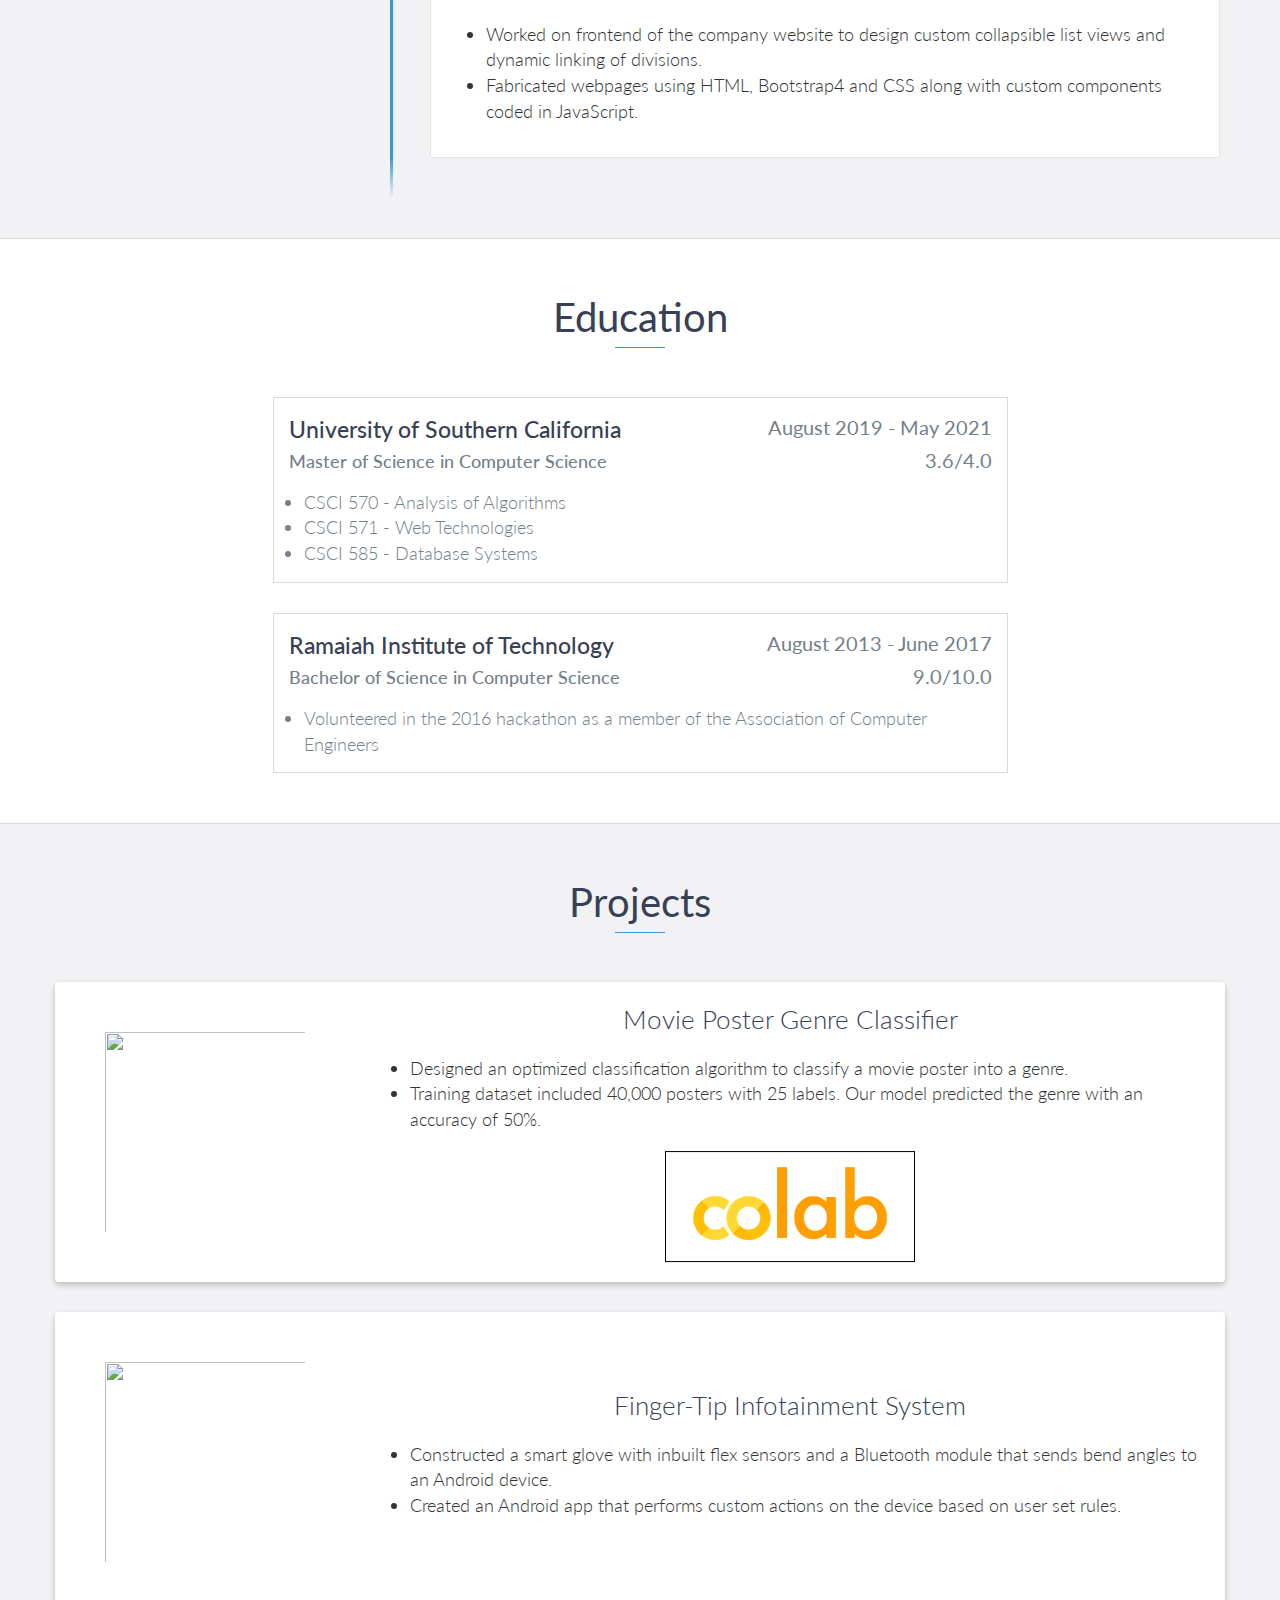
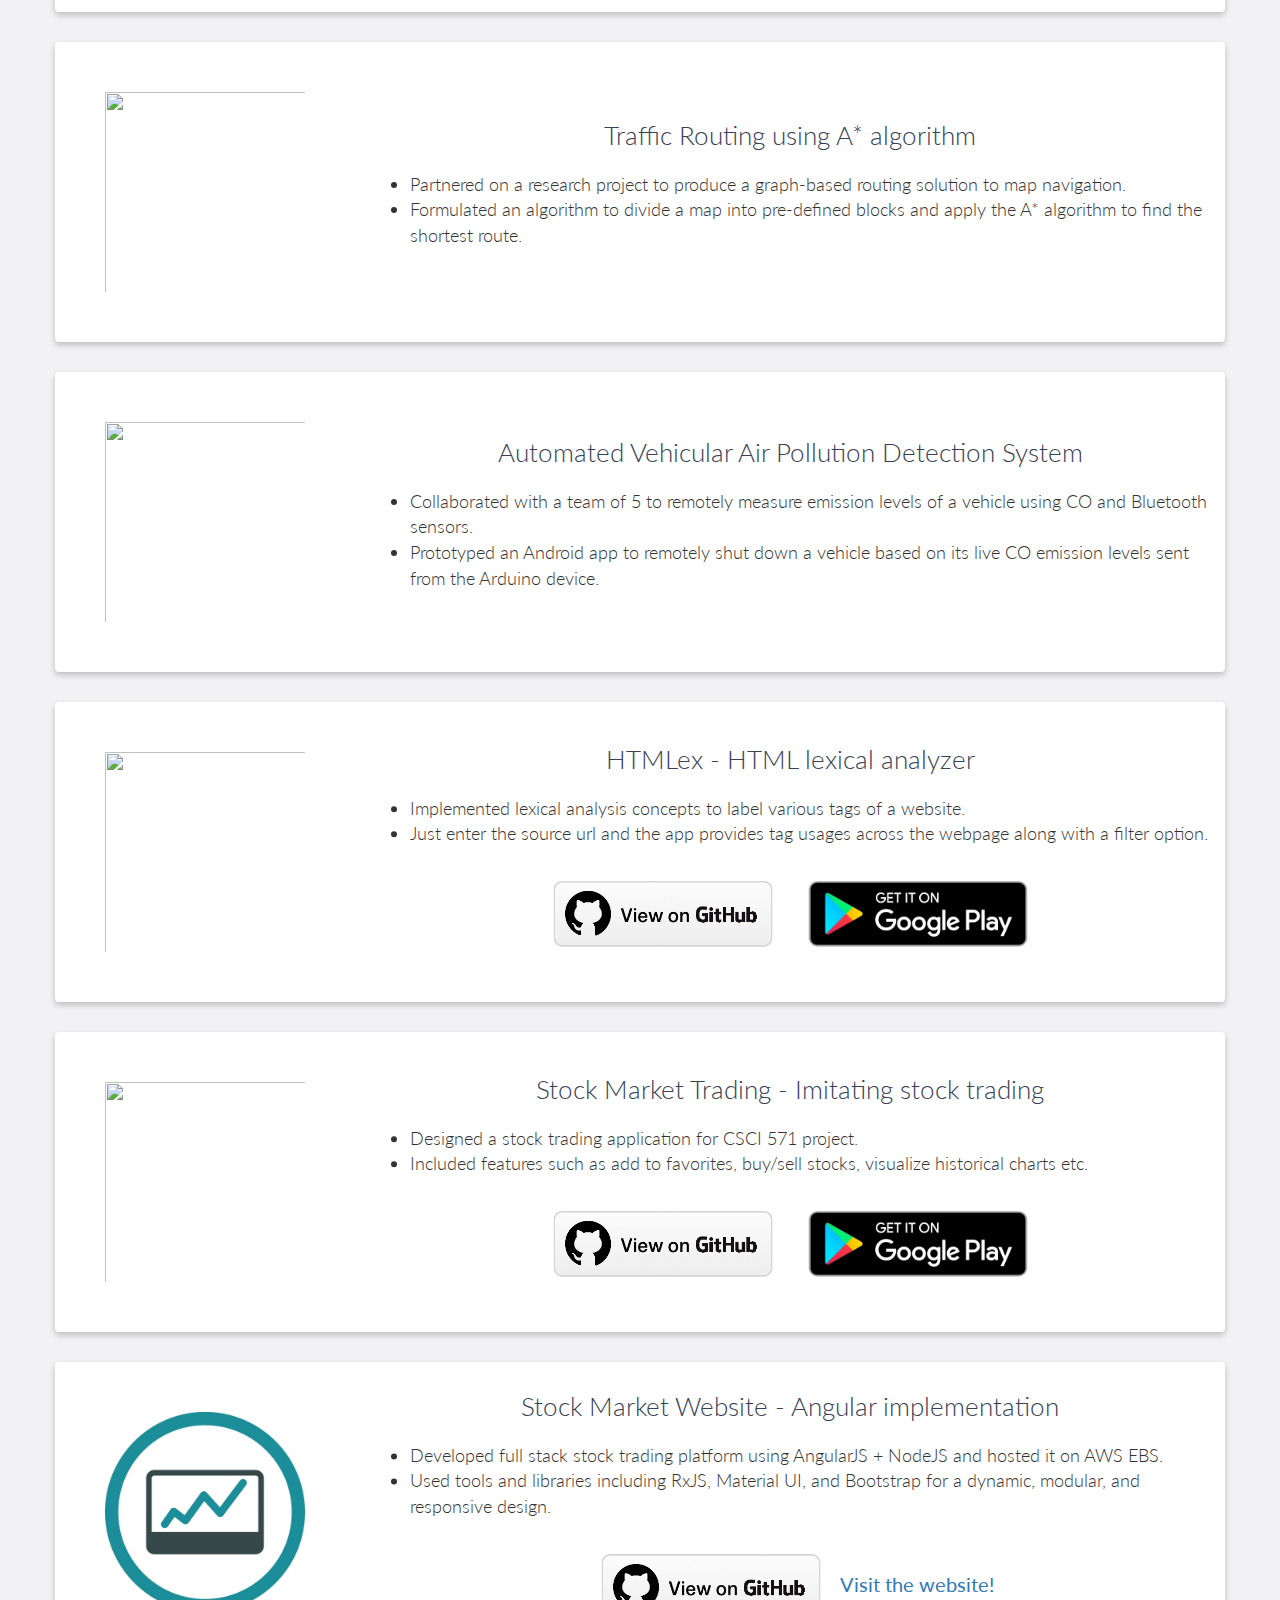
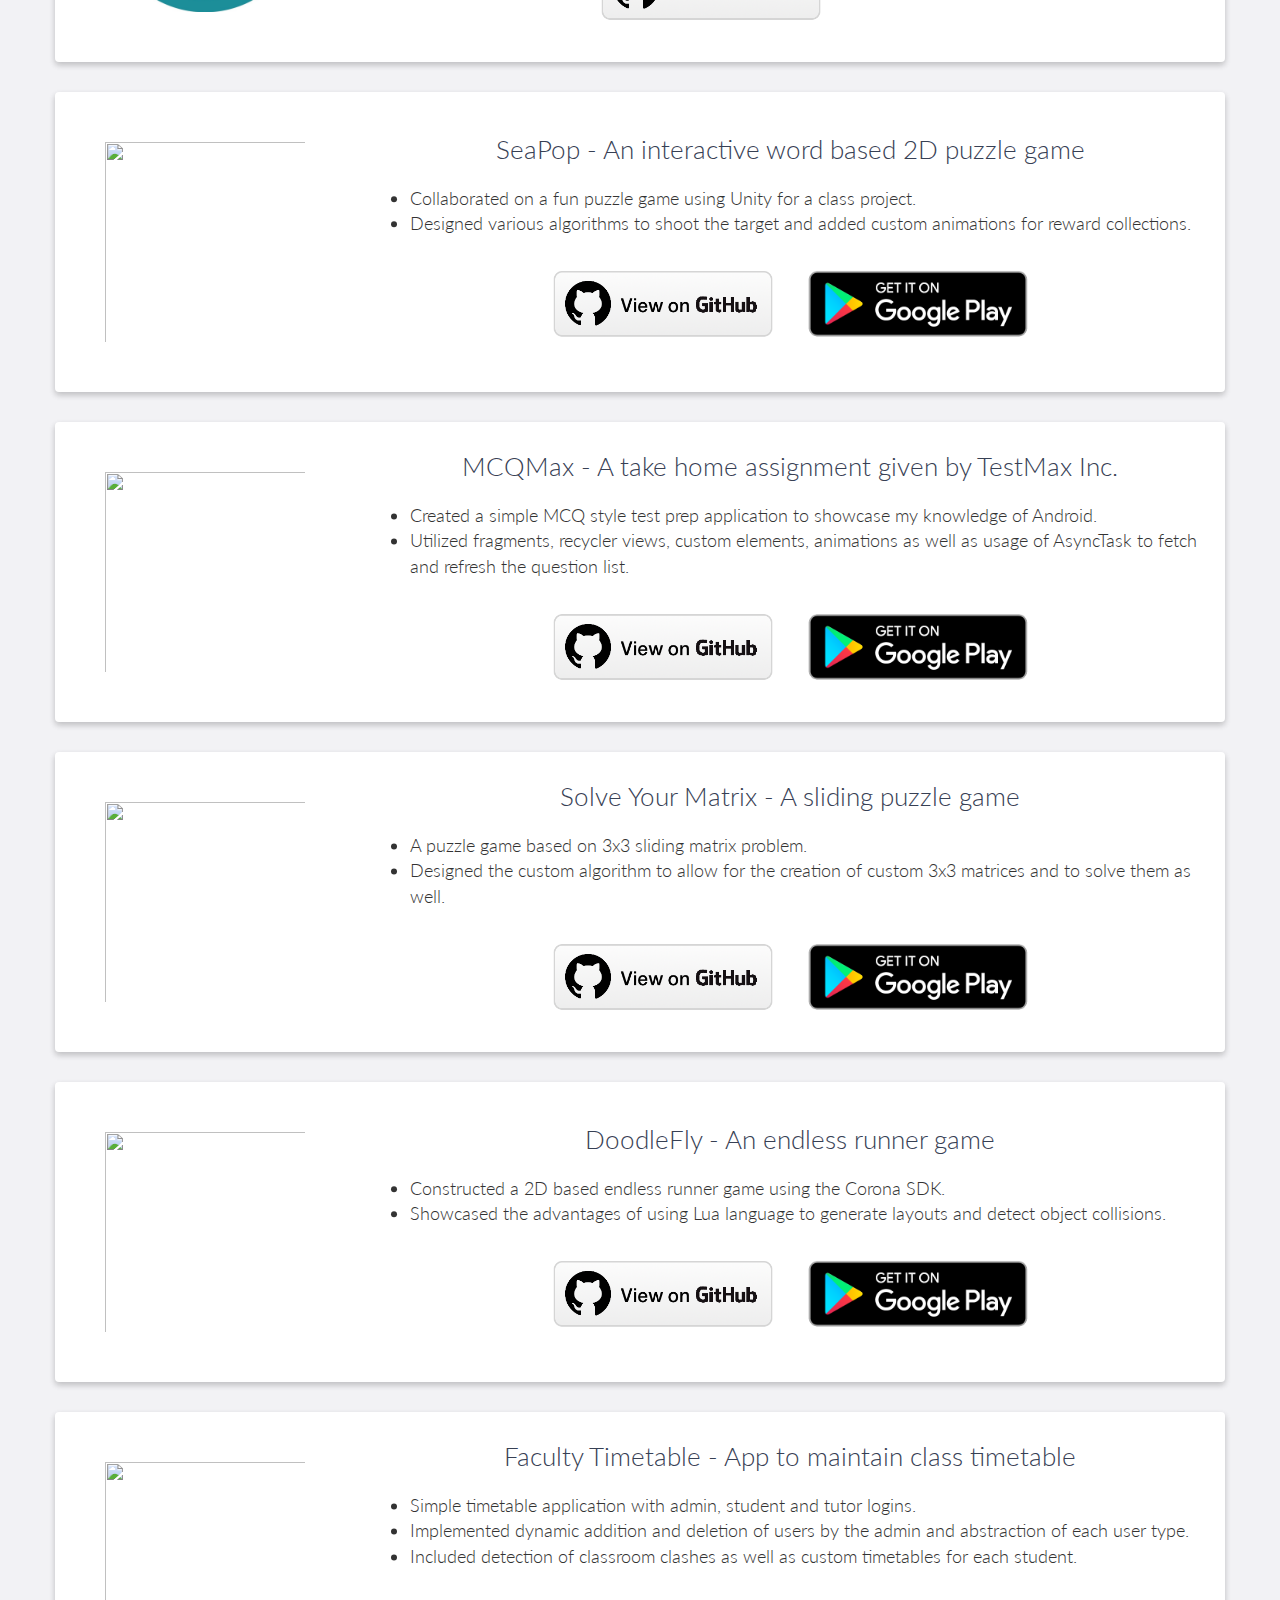
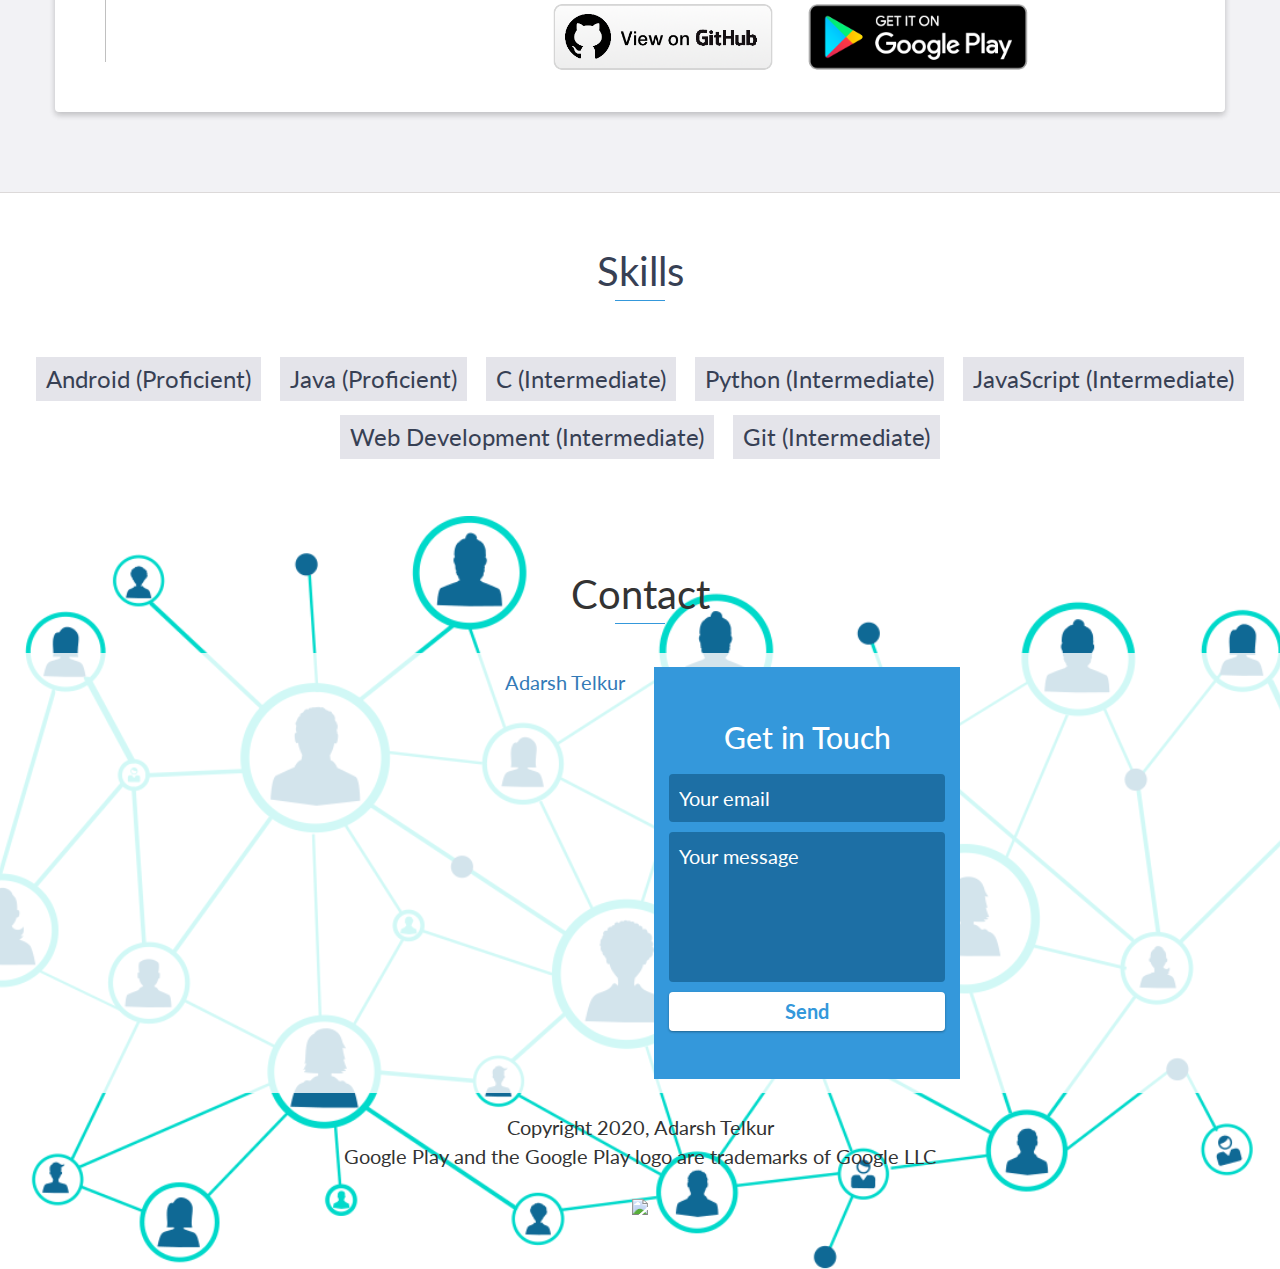
==== commit 8a38c1c5: "Update index.html" ====
--- a/index.html
+++ b/index.html
@@ -270,7 +270,7 @@
                     <!-- End .project -->
                     <div class="project shadow-large">
                         <div class="project-image">
-                            <img src="images/stockicon.jpg">
+                            <img src="https://play-lh.googleusercontent.com/I0ZVg11n2ef7dU3TYFEiPNSvFahrPGOT7-lD1-dutga8D2_WSXbFRJzAkszXI6ZA1A=s180-rw">
                         </div>
                         <!-- End .project-image -->
                         <div class="project-info">
@@ -297,8 +297,8 @@
                         <div class="project-info">
                             <h3>Stock Market Website - Angular implementation</h3>
                             <ul>
-                                <li>Developed using AngularJs for the front-end and NodeJs for the back-end.</li>
-                                <li>Included features such as add to favorites, buy/sell stocks, visualize historical charts etc.</li>
+                                <li>Developed full stack stock trading platform using AngularJS + NodeJS and hosted it on AWS EBS.</li>
+                                <li>Used tools and libraries including RxJS, Material UI, and Bootstrap for a dynamic, modular, and responsive design.</li>
                             </ul>
                             <a href='https://github.com/AD95/StockMarketAngular'>
                                 <img alt="View on GitHub" src="images/view_on_github.png">
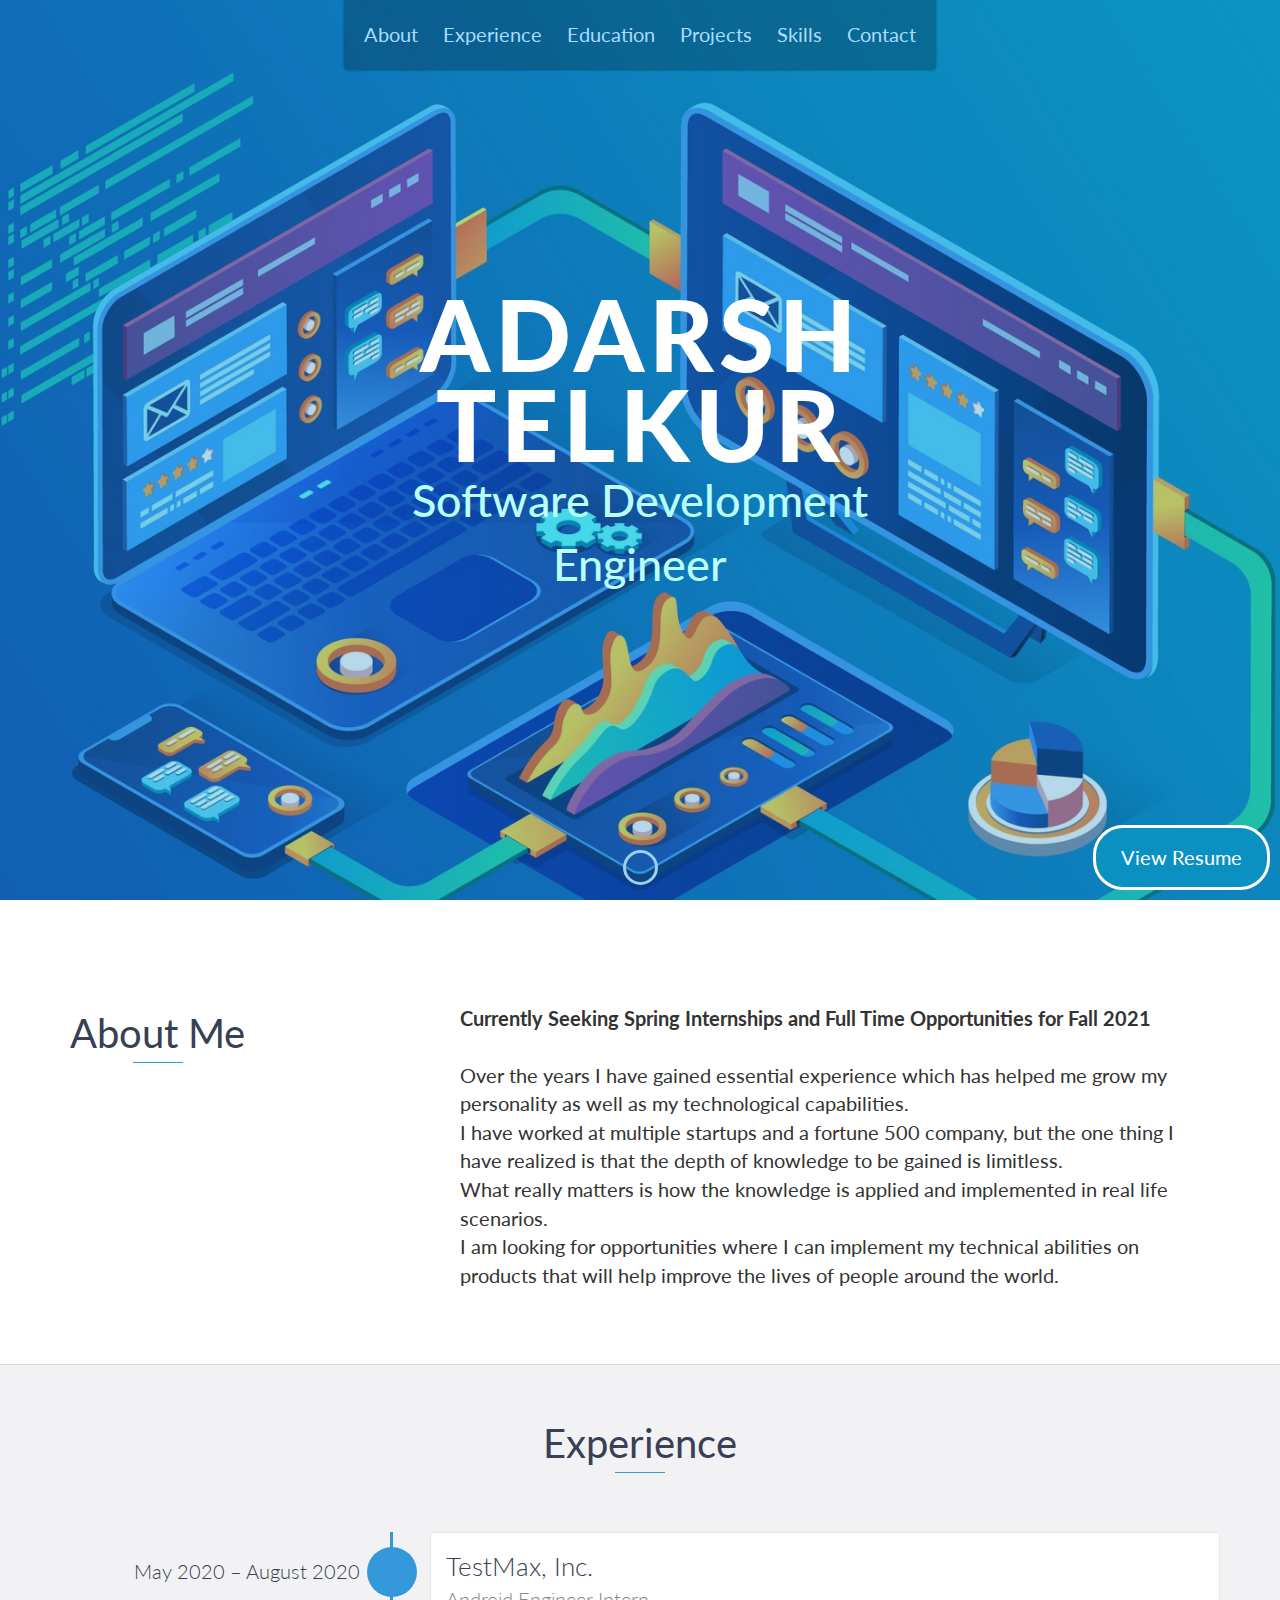
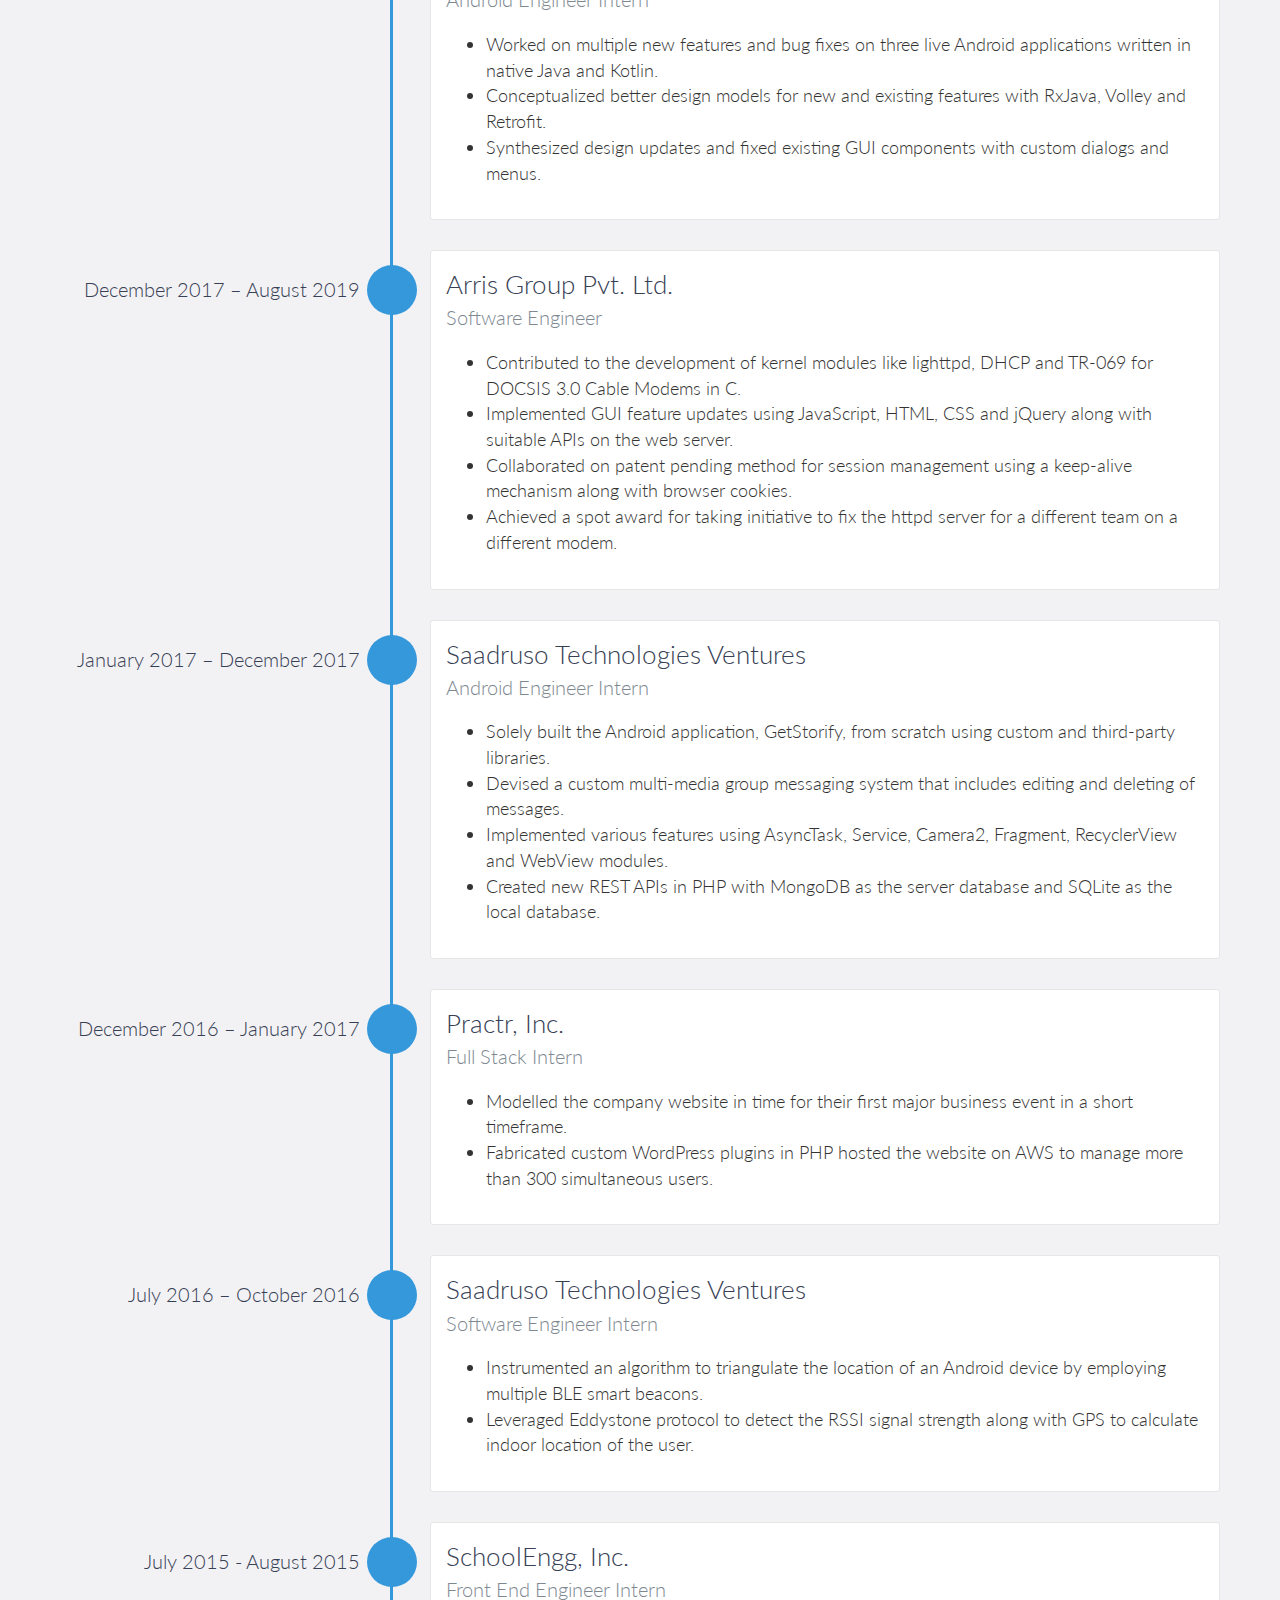
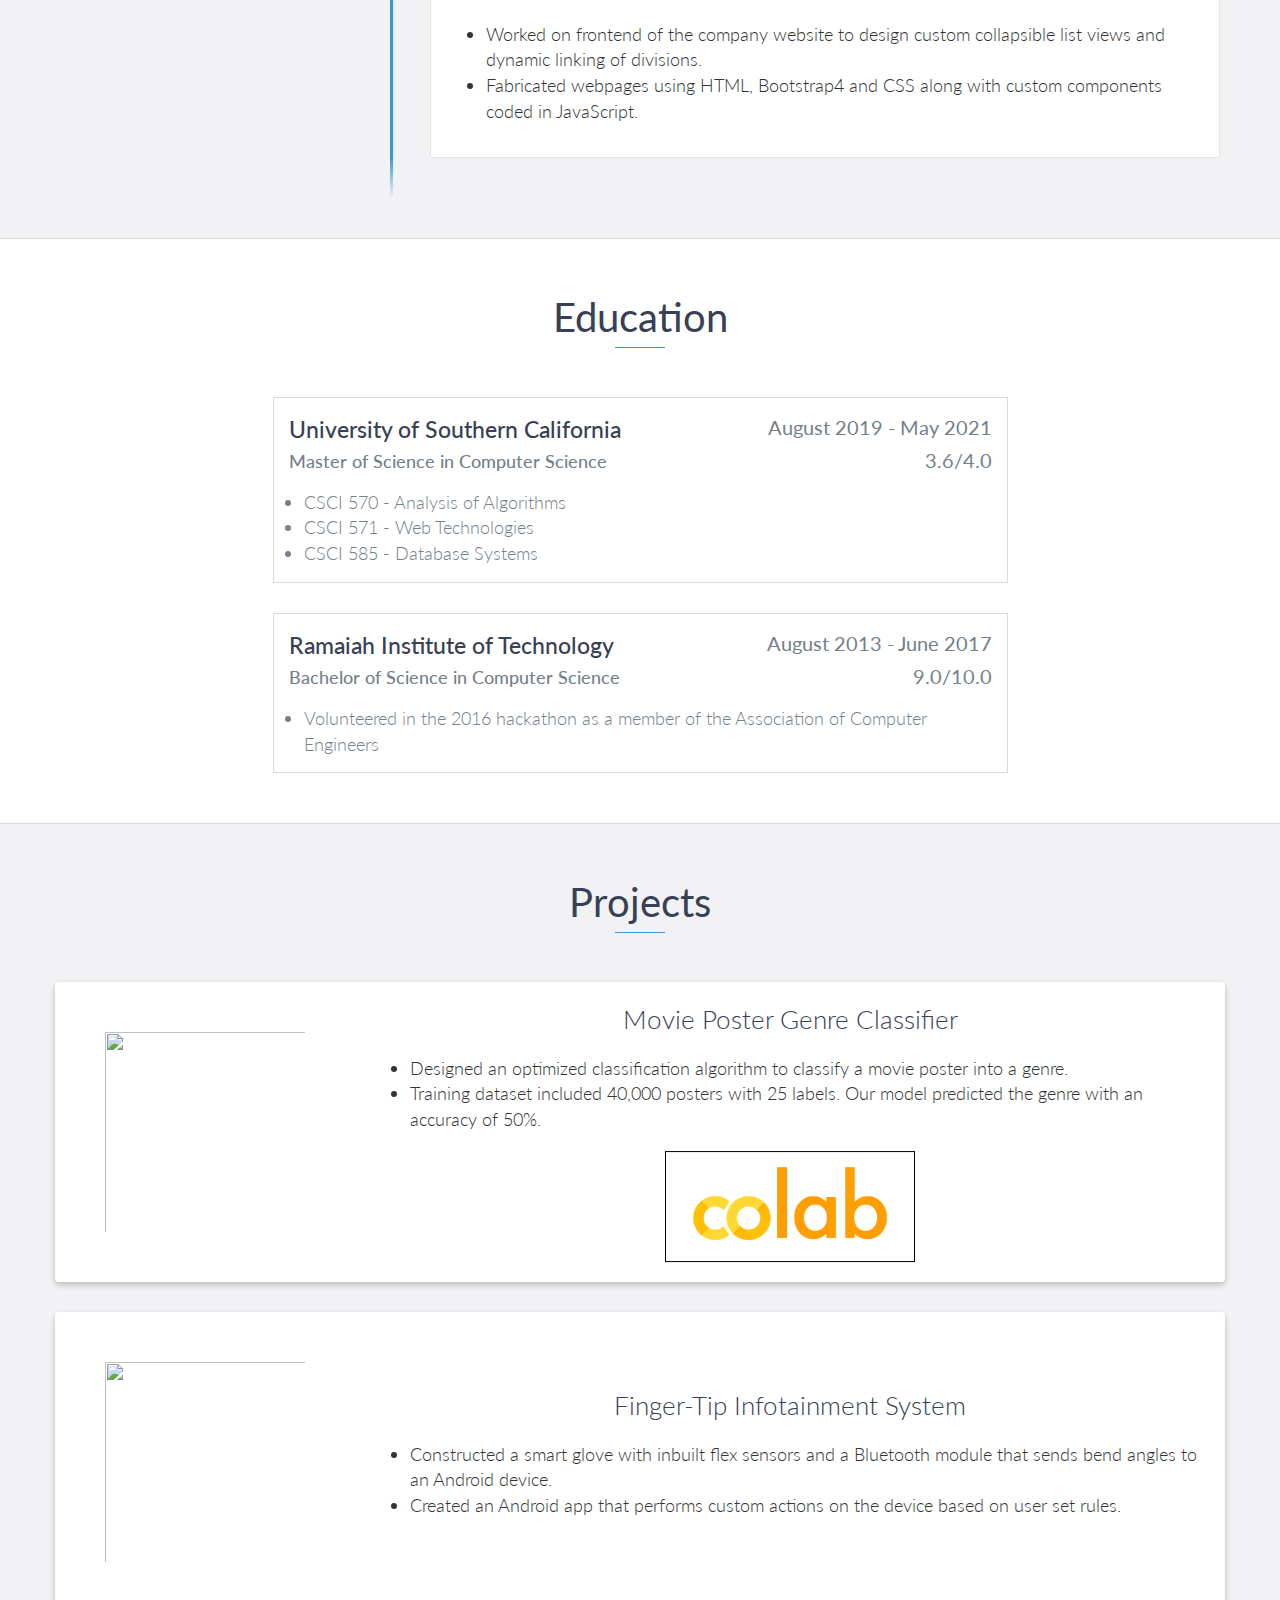
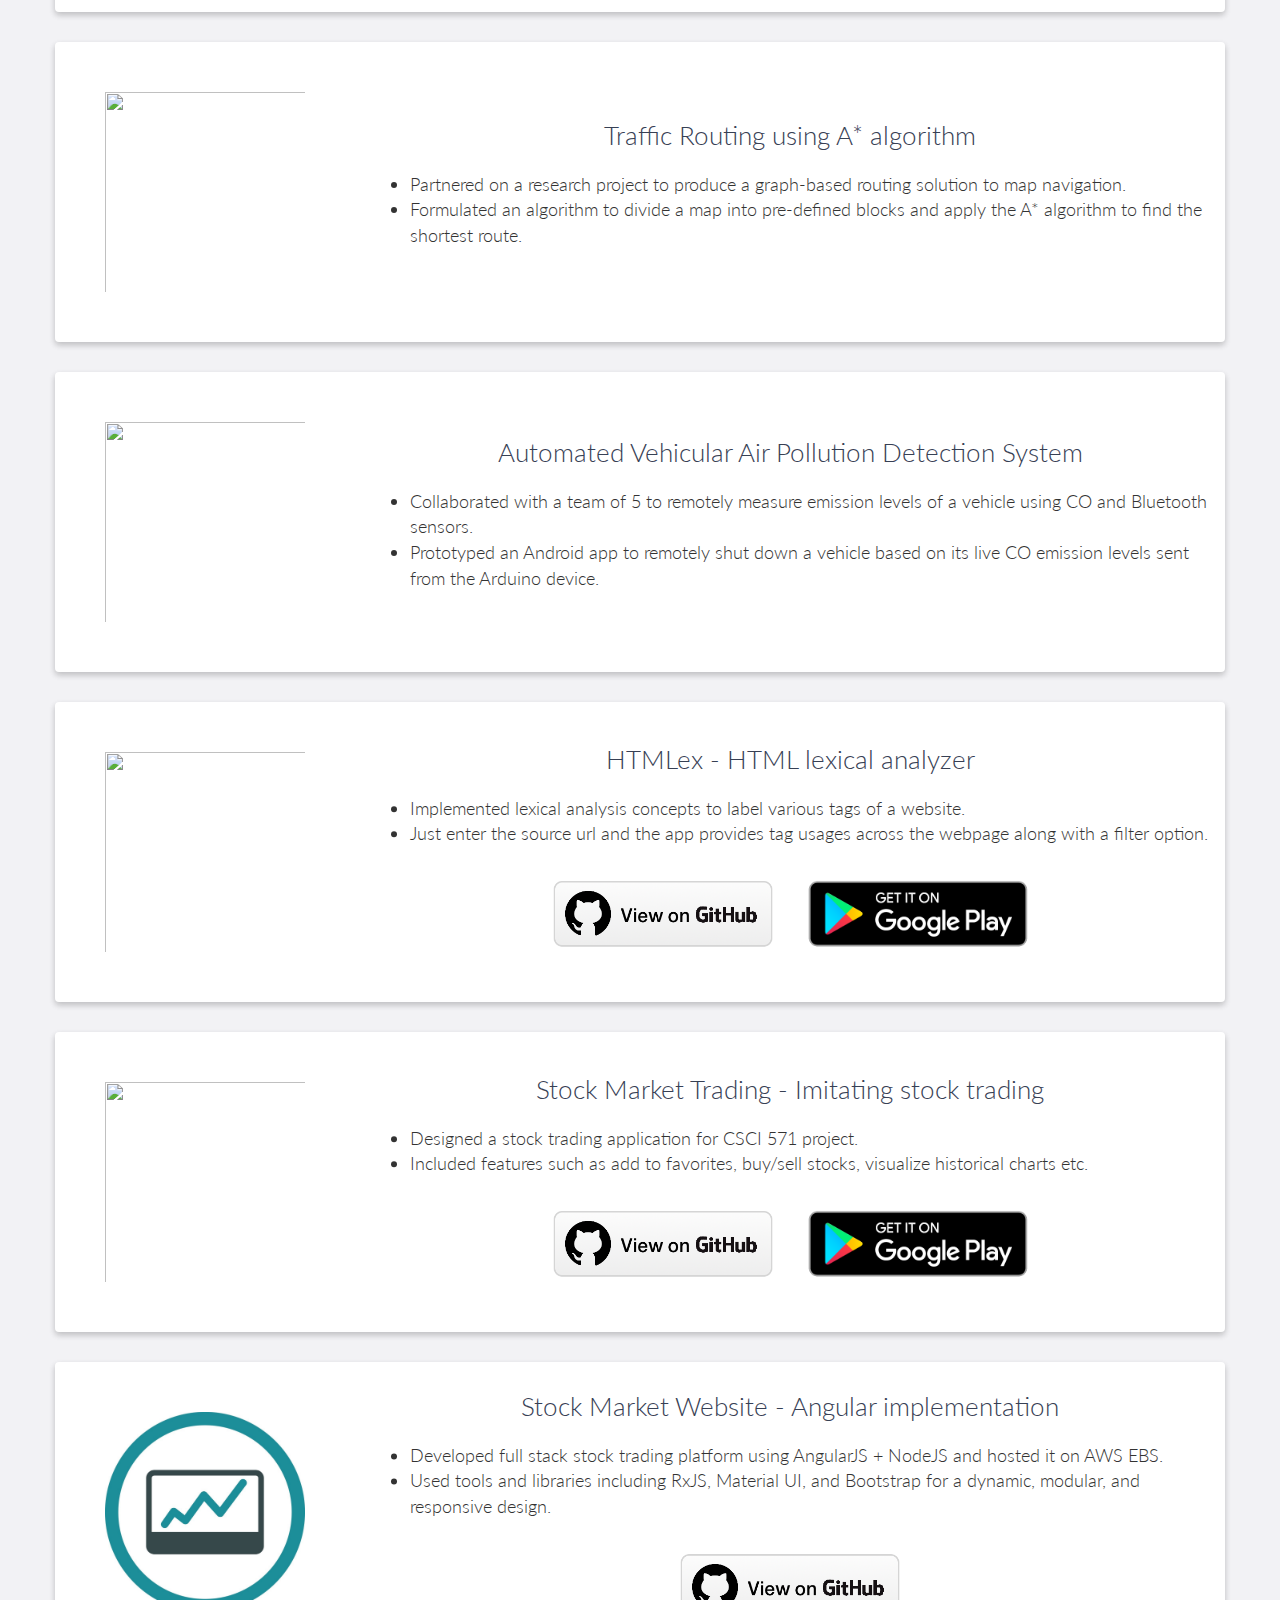
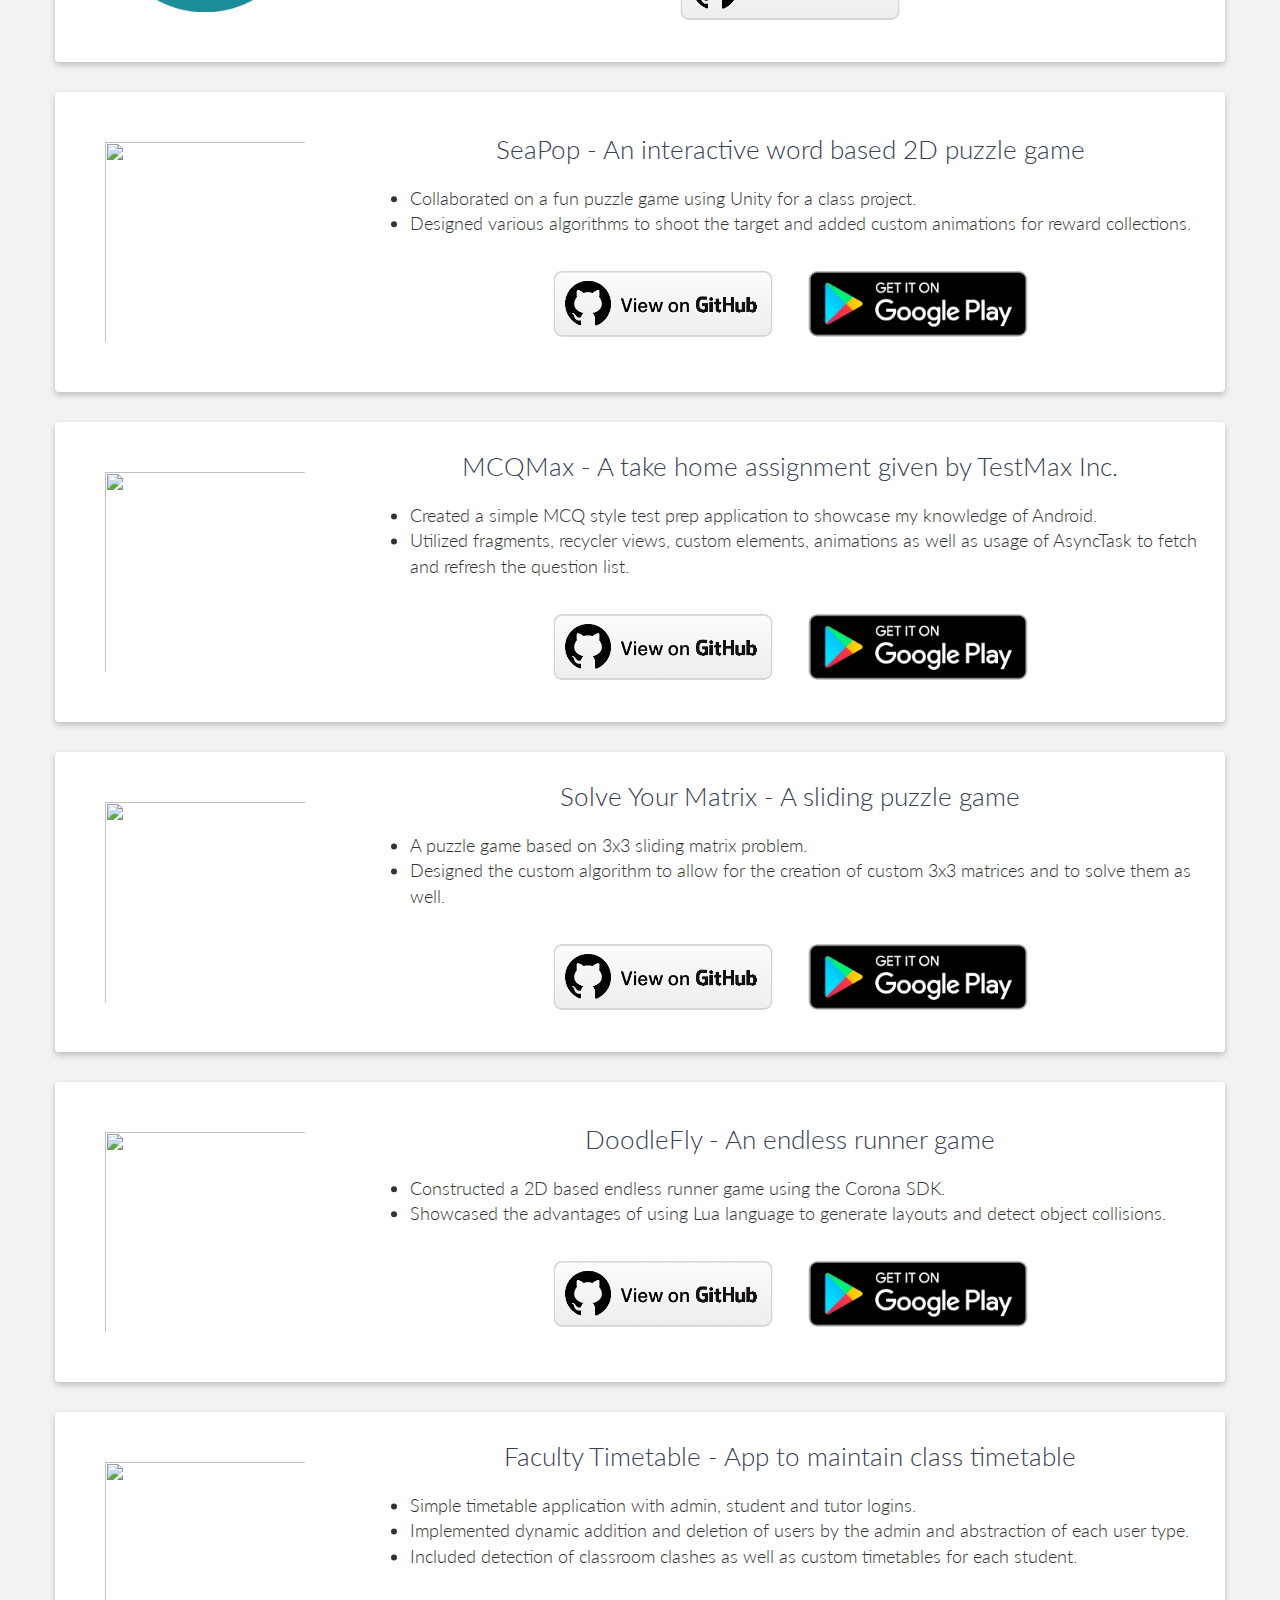
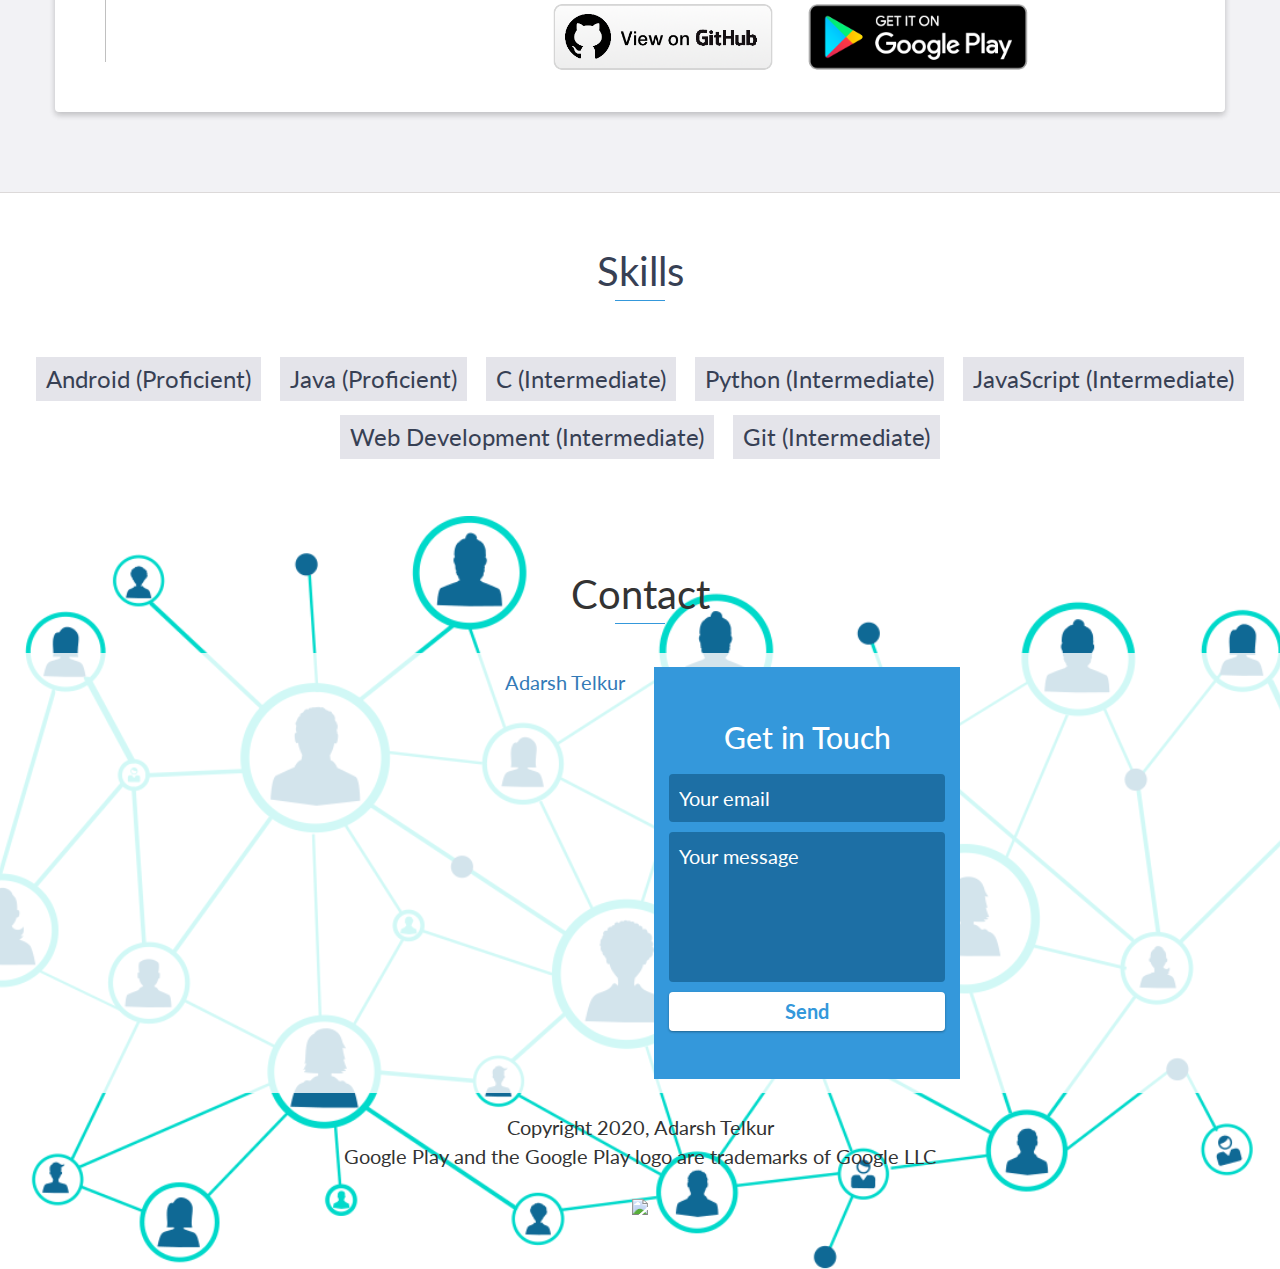
==== commit 04ce0070: "Update index.html" ====
--- a/index.html
+++ b/index.html
@@ -303,9 +303,6 @@
                             <a href='https://github.com/AD95/StockMarketAngular'>
                                 <img alt="View on GitHub" src="images/view_on_github.png">
                             </a>
-                            <a href='https://cutt.ly/whmo2yz'>
-                                Visit the website!
-                            </a>
                         </div>
                         <!-- End .project-info -->
                     </div>
